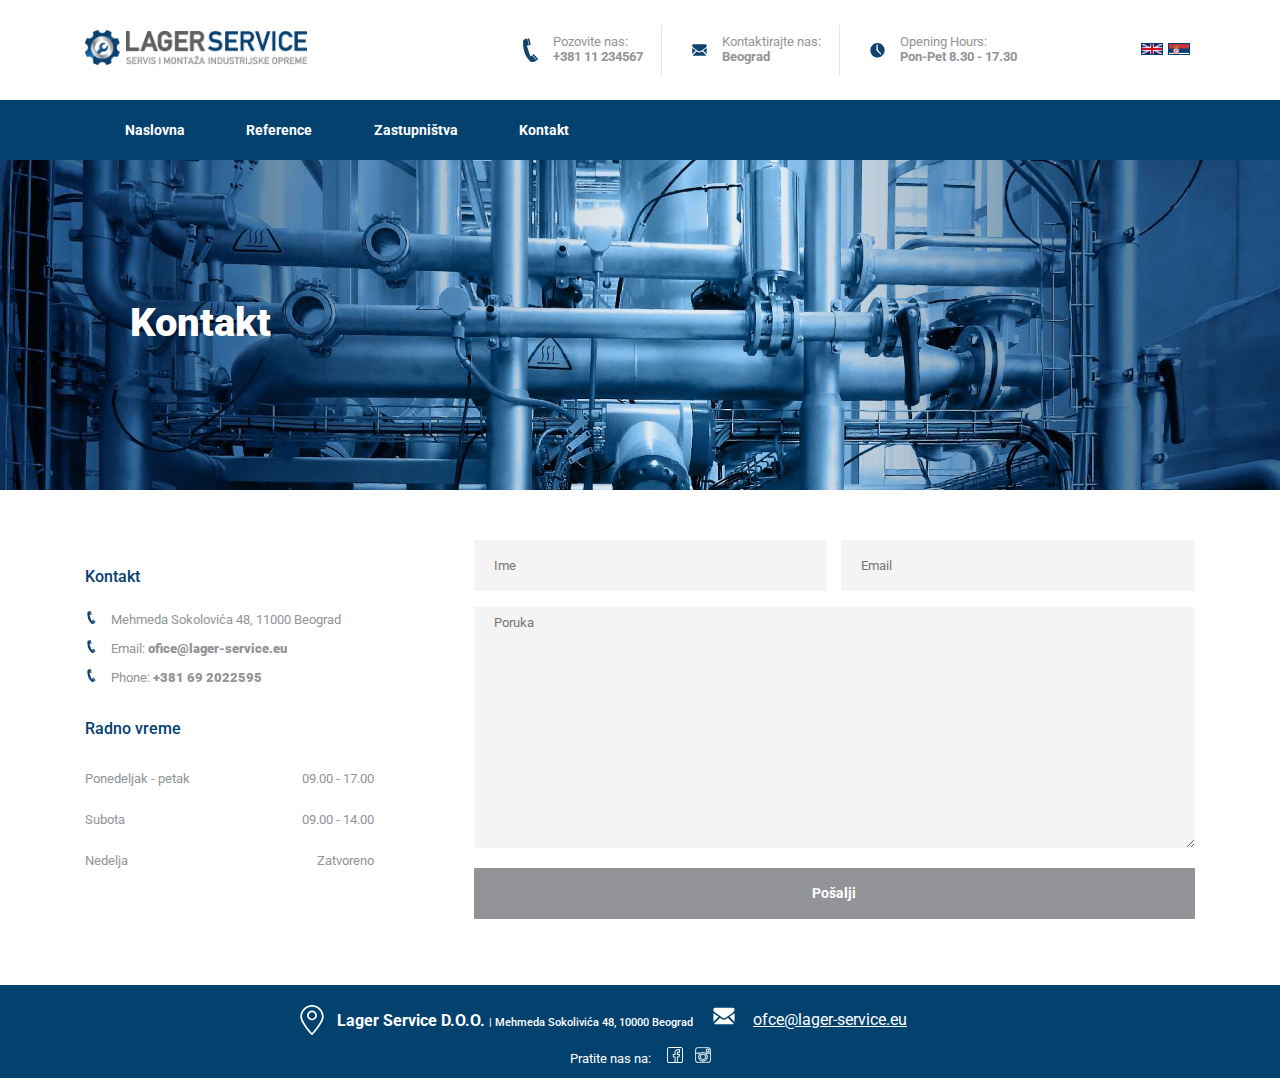
==== kontakt.html @ 37a26e30 "responsive" ====
<!DOCTYPE html>
<html lang="en">

<head>
    <meta charset="UTF-8">
    <meta name="viewport" content="width=device-width, initial-scale=1.0">
    <meta http-equiv="X-UA-Compatible" content="ie=edge">
    <title>Lager service kontakt</title>
    <link href="https://fonts.googleapis.com/css?family=Roboto:400,500,700&display=swap" rel="stylesheet">
    <link rel="stylesheet" href="normalize.css">
    <link rel="stylesheet" href="./css/style.min.css">
</head>


<body>

    <header id="header">

        <div class="container header__top ">

            <div class="logo">
                <a href="/index.html">
                    <img src="/images/Lager service_logo final za web_color.png" alt="lager-service-logo">
                </a>
            </div>
            <div class="header__top__contact">

                <div class="header__top__item header__top__item__empty">
                    <!-- <div class="header__top__item__inner">
                        <img src="images/Leger-service-Telefon.svg" alt="Leger-service-Telefon">
                        <label for="radno">Pozovite nas: </label><br>
                        <span id="radno">+381 11 234567</span>
                    </div> -->
                </div>

                <div class="header__top__item header__top__item__vertical">
                    <div class="header__top__item__inner">
                        <a href="tel:+381692022595">
                            <img src="images/Leger-service-Telefon.svg" alt="Leger-service-Telefon">
                        </a>
                        <label for="radno">Pozovite nas: </label><br>
                        <span id="radno">+381 11 234567</span>
                    </div>
                </div>
                <div class="header__top__item header__top__item__vertical">
                    <div class="header__top__item__inner">
                        <a href="https://mail.google.com/mail/?view=cm&fs=1&to=email@testtest.com">
                            <img src="images/Lager-service-Email.svg" alt="Leger-service-email">
                        </a>
                        <label for="radno">Kontaktirajte nas: </label><br>
                        <span id="radno">Beograd</span>
                    </div>
                </div>
                <div class="header__top__item">
                    <div class="header__top__item__inner">
                        <img src="images/Lager-service-radno-vreme.svg" alt="Leger-service-radno-vreme">
                        <label for="radno">Opening Hours: </label><br>
                        <span id="radno">Pon-Pet 8.30 - 17.30</span>
                    </div>
                </div>
                <div class="header__top__item">
                    <div class="header__top__item__inner__lang">
                        <a href="#">
                            <img class="lang" src="images/united-kingdom-flag.svg" alt="Lager-service-english-flag">
                        </a>
                        <a href="#">
                            <!-- <img src="images/Lager-service-english-flag.svg" alt="Lager-service-serbia-flag"> -->
                            <img class="lang" src="images/Lager-service-serbia-flag.svg"
                                alt="Lager-service-serbia-flag">
                        </a>
                    </div>
                </div>

            </div>

        </div>


        <div id="myHeader" class="header__bottom">
            <nav class="container">
                <ul class="navbar">
                    <li><a href="index.html">
                            <h2>naslovna</h2>
                        </a></li>
                    <li><a href="reference.html">
                            <h2>reference</h2>
                        </a></li>
                    <!-- <li><a href="#">
                            <h2>reference</h2>
                        </a></li> -->
                    <li><a href="zastupnistva.html">
                            <h2>zastupništva</h2>
                        </a></li>
                    <li><a href="kontakt.html">
                            <h2>kontakt</h2>
                        </a></li>

                </ul>

                <div class="small-drop-btn" aria-expanded="false" id="btn" onclick="toggle('navbar', 'btn')">
                    <a href="#header">
                        <span class="line"></span>
                        <span class="line"></span>
                        <span class="line"></span>
                    </a>
                </div>

            </nav>

            <!-- <nav class="search"></nav> -->
        </div>

    </header>

    <!-- nav menu za small screen -->
    <nav id="nav-small" class="navbar2 nav-small" style="">
        <!-- <div class="logo">
                <img src="/images/logo.svg" alt="logo">
            </div> -->


        <ul id="navbar" class="navbar-list-expanded" style="display: none">

            <li>
                <a href="index.html">
                    <h2>naslovna</h2>
                </a>
            </li>
            <li>
                <a href="reference.html">
                    <h2>reference</h2>
                </a>
            </li>
            <li>
                <a href="zastupnistva.html">
                    <h2>zastupništva</h2>
                </a>
            </li>
            </li>
            <li>
                <a href="kontakt.html">
                    <h2>kontakt</h2>
                </a>
            </li>
            <!-- <li>
                <a href="#">
                    <h2>en</h2>
                </a>
            </li>
            <li>
                <a href="#">
                    <h2>sr</h2>
                </a>
            </li> -->

        </ul>
    </nav>
    <!-- ==========================end small nav -->



    <section class="viewport">
        <img src="./images/LagerServis pocetna slika.jpg" alt="Lager-service-pocetna-slika">

        <p class="innerP">Kontakt</p>
    </section>

    <section class="contact__form">
        <div class="contact container">
            <div class="contact__left">
                <div class="contact__about">
                    <div class="heading">
                        <h5>Kontakt</h5>
                    </div>
                    <div class="adress">
                        <div class="contact__span"><img src="./images/Leger-service-Telefon.svg"
                                alt="Lager-service-adress-ico"></div>
                        <p class="contact__p">Mehmeda Sokolovića 48, 11000 Beograd</p>
                    </div>
                    <div class="adress">
                        <div class="contact__span"><img src="./images/Leger-service-Telefon.svg"
                                alt="Lager-service-adress-ico"></div>
                        <p class="contact__p">Email: <a href="ofice@lager-service.eu">ofice@lager-service.eu</a></p>

                    </div>
                    <div class="adress">
                        <div class="contact__span"><img src="./images/Leger-service-Telefon.svg"
                                alt="Lager-service-adress-ico"></div>
                        <p class="contact__p">Phone: <a href="tel:+381692022595">+381 69 2022595</a></p>
                    </div>
                    <!-- </div> -->
                    <div class="contact__working__time">
                        <div class="heading">
                            <h5>Radno vreme</h5>
                        </div>
                        <div class="contact__inner">
                            <div class="left">
                                <p class="contact__p"> Ponedeljak - petak</p>
                            </div>
                            <div class="right">
                                <p class="contact__p">09.00 - 17.00</p>
                            </div>
                        </div>
                        <div class="contact__inner">
                            <div class="left">
                                <p class="contact__p">Subota</p>
                            </div>
                            <div class="right">
                                <p class="contact__p">09.00 - 14.00</p>
                            </div>
                        </div>
                        <div class="contact__inner">
                            <div class="left">
                                <p class="contact__p">Nedelja</p>
                            </div>
                            <div class="right">
                                <p class="contact__p">Zatvoreno</p>
                            </div>
                        </div>
                    </div>
                </div>
            </div>
            <div class="contact__right">
                <form>
                    <div class="half">

                        <input type="text" name="name" placeholder="Ime">



                        <input type="email" name="email" placeholder="Email">

                    </div>


                    <p class="full">
                        <textarea name="message" rows="15" placeholder="Poruka"></textarea>
                    </p>
                    <p class="full">
                        <button>Pošalji</button>
                    </p>
                </form>
            </div>
        </div>
    </section>








    <footer>
        <div class="footer__wraper container">

            <div class="footer__wraper__left">
                <span>
                    <img src="images/placeholder.svg" alt="Lager-service-location-icon">
                </span>
                <h6> <strong class="company__name"> Lager Service D.O.O. </strong> | Mehmeda Sokolivića 48, 10000
                    Beograd
                </h6>
            </div>


            <div class="footer__wraper__right">

                <span>
                    <!-- <img src="images/Lager-service-Email.svg" alt="Lager-service-Email-icon"> -->
                    <svg version="1.1" id="Layer_1" xmlns="http://www.w3.org/2000/svg"
                        xmlns:xlink="http://www.w3.org/1999/xlink" x="0px" y="0px" width="22px" height="22px"
                        viewBox="0 0 22 22" enable-background="new 0 0 22 22" xml:space="preserve">
                        <g>
                            <path fill-rule="evenodd" clip-rule="evenodd" fill="#fff" d="M11.024,2.655c2.829,0,5.655-0.001,8.481,0.001
		c1.573,0,2.458,1.191,2.003,2.712c-0.302,1.008-0.962,1.769-1.798,2.361c-2.271,1.607-4.579,3.165-6.838,4.79
		c-1.249,0.898-2.405,0.978-3.686,0.051c-2.334-1.688-4.742-3.274-7.064-4.979C1.13,6.861,0.294,5.931,0.379,4.534
		c0.074-1.211,0.768-1.876,1.986-1.879c2.887-0.006,5.773-0.002,8.658-0.002C11.024,2.654,11.024,2.655,11.024,2.655z" />
                            <path fill-rule="evenodd" clip-rule="evenodd" fill="#fff" d="M0.933,19c2.114-2.119,4.106-4.116,6.187-6.201
		c2.531,2.533,5.158,2.602,7.694,0.023c2.069,2.094,4.062,4.11,6.128,6.2c-0.407,0.106-0.831,0.311-1.257,0.313
		c-5.809,0.02-11.62,0.017-17.43-0.006C1.846,19.327,1.438,19.131,0.933,19z" />
                            <path fill-rule="evenodd" clip-rule="evenodd" fill="#fff" d="M16.392,11.814c1.684-1.178,3.438-2.406,5.192-3.634
		c0,2.925,0,5.907,0,8.863C19.86,15.309,18.132,13.567,16.392,11.814z" />
                            <path fill-rule="evenodd" clip-rule="evenodd" fill="#fff" d="M0.392,17.096c0-2.978,0-5.937,0-8.908
		c1.768,1.231,3.518,2.45,5.251,3.658C3.892,13.597,2.164,15.324,0.392,17.096z" />
                        </g>
                    </svg>

                </span>

                <a href="https://mail.google.com/mail/?view=cm&fs=1&to=ofce@lager-service.eu">ofce@lager-service.eu</a>

            </div>


        </div>
        <div class="footer__wraper container social">
            <div class="footer__social">
                <p><small> Pratite nas na: &nbsp; &nbsp;</small><span>
                        <a href="#">
                            <svg height="512pt" viewBox="0 0 512 512" width="512pt" xmlns="http://www.w3.org/2000/svg">
                                <path
                                    d="m437 0h-362c-41.355469 0-75 33.644531-75 75v362c0 41.355469 33.644531 75 75 75h362c41.355469 0 75-33.644531 75-75v-362c0-41.355469-33.644531-75-75-75zm-54.296875 255-9 45h-57.703125v182h-45v-182h-55v-45h55v-90c0-33.085938 26.914062-60 60-60h55v45h-70v105zm99.296875 182c0 24.8125-20.1875 45-45 45h-91v-152h52.296875l21-105h-73.296875v-45h70v-105h-85c-49.625 0-90 40.375-90 90v60h-55v105h55v152h-166c-24.8125 0-45-20.1875-45-45v-362c0-24.8125 20.1875-45 45-45h362c24.8125 0 45 20.1875 45 45zm0 0" />
                            </svg>
                        </a>
                    </span> &nbsp;<span>
                        <a href="#">
                            <?xml version="1.0" encoding="iso-8859-1"?>
                            <!-- Generator: Adobe Illustrator 19.0.0, SVG Export Plug-In . SVG Version: 6.00 Build 0)  -->
                            <svg version="1.1" id="Capa_1" xmlns="http://www.w3.org/2000/svg"
                                xmlns:xlink="http://www.w3.org/1999/xlink" x="0px" y="0px" viewBox="0 0 48 48"
                                style="enable-background:new 0 0 48 48;" xml:space="preserve">
                                <g>
                                    <g>
                                        <path d="M40.4,5.5H35.6c-1.434,0-2.6,1.166-2.6,2.6V12.9c0,1.434,1.166,2.6,2.6,2.6H40.4c1.434,0,2.6-1.166,2.6-2.6V8.1
                                                C43,6.666,41.834,5.5,40.4,5.5z M41,12.9c0,0.331-0.269,0.6-0.6,0.6H35.6c-0.331,0-0.6-0.269-0.6-0.6V8.1
                                                c0-0.331,0.269-0.6,0.6-0.6H40.4c0.331,0,0.6,0.269,0.6,0.6V12.9z" />
                                        <path d="M37.8,0.5H10.2C4.576,0.5,0,5.089,0,10.731V17.5v2v17.77C0,42.911,4.576,47.5,10.2,47.5h27.6
                                                c5.624,0,10.2-4.589,10.2-10.23V19.5v-2v-6.769C48,5.089,43.424,0.5,37.8,0.5z M46,37.27c0,4.538-3.679,8.23-8.2,8.23H10.2
                                                c-4.522,0-8.2-3.692-8.2-8.23V19.5h12.221C11.62,22.043,10,25.584,10,29.5c0,7.72,6.28,14,14,14s14-6.28,14-14
                                                c0-3.916-1.62-7.457-4.221-10H46V37.27z M36,29.5c0,6.617-5.383,12-12,12s-12-5.383-12-12s5.383-12,12-12S36,22.883,36,29.5z
                                                 M31.174,17.5c-2.101-1.261-4.55-2-7.174-2s-5.073,0.739-7.174,2H2v-6.769C2,6.192,5.679,2.5,10.2,2.5h27.6
                                                c4.521,0,8.2,3.692,8.2,8.231V17.5H31.174z" />
                                        <path d="M15,29.5c0,4.962,4.037,9,9,9s9-4.038,9-9s-4.037-9-9-9S15,24.538,15,29.5z M31,29.5c0,3.86-3.141,7-7,7s-7-3.14-7-7
                                                s3.141-7,7-7S31,25.64,31,29.5z" />
                                    </g>
                                </g>
                                <g>
                                </g>
                                <g>
                                </g>
                                <g>
                                </g>
                                <g>
                                </g>
                                <g>
                                </g>
                                <g>
                                </g>
                                <g>
                                </g>
                                <g>
                                </g>
                                <g>
                                </g>
                                <g>
                                </g>
                                <g>
                                </g>
                                <g>
                                </g>
                                <g>
                                </g>
                                <g>
                                </g>
                                <g>
                                </g>
                            </svg>

                        </a>
                    </span></p>
            </div>

        </div>


    </footer>

    <!-- <script src="js/main.js"></script> -->

    <script>
        window.onscroll = function () {
            stickyHeaderRefense()
        };
    </script>
    <script src="js/index.js"></script>
</body>

</html>
---- css/style.min.css ----
.viewport{width:100%;height:540px}.viewport img{width:100%;height:100%;-o-object-fit:cover;object-fit:cover;-o-object-position:center;object-position:center}.onama{display:-webkit-box;display:-ms-flexbox;display:flex;-webkit-box-orient:horizontal;-webkit-box-direction:normal;-ms-flex-direction:row;flex-direction:row;-ms-flex-pack:distribute;justify-content:space-around;-webkit-box-align:center;-ms-flex-align:center;align-items:center;margin-bottom:60px}.onama h4{text-align:right}.projects .project__1 p,.projects .project__2 p,.projects .project__3 p{font-size:14px;line-height:1.5}.about__text p{text-align:justify;line-height:1.5}.horizontal__line{display:inline-block;width:80%;height:3px;background-color:#03416e;display:-webkit-box;display:-ms-flexbox;display:flex;-ms-flex-item-align:end;align-self:flex-end}.carousel{position:relative;height:100%;width:100%;margin:auto;overflow:hidden}.carousel__slide{position:relative}.carousel-div{position:absolute;left:50%;top:110px;height:80px;width:800px;padding:20px 20px;opacity:0;-webkit-animation:innerImg 1s forwards;animation:innerImg 1s forwards;-webkit-animation-delay:.8s;animation-delay:.8s;text-align:center;background-color:transparent;font-weight:900}.carousel-div h1{font-size:2.5rem;padding:0;margin:0;margin-bottom:15px;color:#fff;visibility:visible;text-align:center;line-height:72px;letter-spacing:0px;font-weight:500;font-size:65px}.carousel-div p{margin:0;color:#fff;text-align:center;font-weight:700;font-size:17px}.inner__link__left:hover{background-color:#fff;color:#03416e}.inner__link__left:hover a{background-color:#fff;color:#03416e}.inner__link__right:hover{background-color:#03416e;color:#fff}.inner__link__right:hover a{background-color:#03416e;color:#fff}.inner__link__left{left:50%;-webkit-animation:innerLinkLeft 1s forwards;animation:innerLinkLeft 1s forwards;background-color:#03416e;font-family:Roboto;line-height:51px;letter-spacing:0px;font-weight:700;font-size:14px;border-color:rgba(255,255,255,0);border-style:none;margin:0px;padding:0px 39px;color:#03416e;text-decoration:none;white-space:nowrap;width:auto;height:auto;min-height:0px;min-width:0px;max-height:none;max-width:none;opacity:1;border-width:0px;position:absolute;bottom:15%;display:block;visibility:visible;overflow:visible}.inner__link__left a{text-decoration:none;color:#fff;font-size:14px}.inner__link__right{right:50%;-webkit-animation:innerLinkRight 1s forwards;animation:innerLinkRight 1s forwards;background-color:#fff;font-family:Roboto;line-height:51px;letter-spacing:0px;font-weight:700;font-size:14px;border-color:rgba(255,255,255,0);border-style:none;margin:0px;padding:0px 39px;color:#03416e;text-decoration:none;white-space:nowrap;width:auto;height:auto;min-height:0px;min-width:0px;max-height:none;max-width:none;opacity:1;border-width:0px;position:absolute;bottom:15%;display:block;visibility:visible;overflow:visible}.inner__link__right a{text-decoration:none;color:#03416e;font-size:14px}@-webkit-keyframes innerLinkLeft{0%{-webkit-transform:translateX(-350px) scale(1);transform:translateX(-350px) scale(1)}50%{-webkit-transform:translateX(50px) scale(1);transform:translateX(50px) scale(1)}100%{-webkit-transform:translateX(-150px) scale(1);transform:translateX(-150px) scale(1)}}@keyframes innerLinkLeft{0%{-webkit-transform:translateX(-350px) scale(1);transform:translateX(-350px) scale(1)}50%{-webkit-transform:translateX(50px) scale(1);transform:translateX(50px) scale(1)}100%{-webkit-transform:translateX(-150px) scale(1);transform:translateX(-150px) scale(1)}}@-webkit-keyframes innerLinkRight{0%{-webkit-transform:translateX(350px) scale(1);transform:translateX(350px) scale(1)}50%{-webkit-transform:translateX(-50px) scale(1);transform:translateX(-50px) scale(1)}100%{-webkit-transform:translateX(150px) scale(1);transform:translateX(150px) scale(1)}}@keyframes innerLinkRight{0%{-webkit-transform:translateX(350px) scale(1);transform:translateX(350px) scale(1)}50%{-webkit-transform:translateX(-50px) scale(1);transform:translateX(-50px) scale(1)}100%{-webkit-transform:translateX(150px) scale(1);transform:translateX(150px) scale(1)}}@-webkit-keyframes innerImg{0%{-webkit-transform:translateY(-350px) translateX(-50%) scale(0.9);transform:translateY(-350px) translateX(-50%) scale(0.9)}50%{-webkit-transform:translateY(50px) translateX(-50%) scale(1.1);transform:translateY(50px) translateX(-50%) scale(1.1)}100%{opacity:1;-webkit-transform:translateY(0) translateX(-50%) scale(1);transform:translateY(0) translateX(-50%) scale(1)}}@keyframes innerImg{0%{-webkit-transform:translateY(-350px) translateX(-50%) scale(0.9);transform:translateY(-350px) translateX(-50%) scale(0.9)}50%{-webkit-transform:translateY(50px) translateX(-50%) scale(1.1);transform:translateY(50px) translateX(-50%) scale(1.1)}100%{opacity:1;-webkit-transform:translateY(0) translateX(-50%) scale(1);transform:translateY(0) translateX(-50%) scale(1)}}.carousel__image{width:100%;height:100%;-o-object-fit:cover;object-fit:cover;-o-object-position:center center;object-position:center center}.carousel__track-container{height:100%;position:relative;display:-webkit-box;display:-ms-flexbox;display:flex;-webkit-box-orient:vertical;-webkit-box-direction:normal;-ms-flex-direction:column;flex-direction:column;-webkit-box-pack:end;-ms-flex-pack:end;justify-content:flex-end}.carousel__track{padding:0;margin:0;list-style:none;position:relative;height:100%;-webkit-transition:-webkit-transform 450ms ease-in;transition:-webkit-transform 450ms ease-in;transition:transform 450ms ease-in;transition:transform 450ms ease-in, -webkit-transform 450ms ease-in}.carousel__track li{position:absolute;top:0;bottom:0;width:100%}.carousel__button{position:absolute;top:50%;-webkit-transform:translateY(-50%);transform:translateY(-50%);background:transparent;border:0;cursor:pointer;outline:none}.carousel__button--left{left:10%;z-index:1;-webkit-animation:innerImg 1s forwards;animation:innerImg 1s forwards}.carousel__button--right{right:10%;-webkit-animation:innerImg 1s forwards;animation:innerImg 1s forwards}.carousel__button img{width:60px}.carousel .carousel__nav{background-color:transparent;padding:5px 0;position:absolute;-ms-flex-item-align:center;-ms-grid-row-align:center;align-self:center;border-radius:50%}.carousel div button{height:4px;width:4px;border-radius:50%;background:0 0;border:4px solid #fff;-webkit-box-sizing:content-box;box-sizing:content-box;margin:0 12px;padding:0px;z-index:1;cursor:pointer;outline:none}.carousel div button.current-slide{background:#fff;border-color:black}.is-hiden{display:none}.slider{width:100%;height:540px}.slider .slider__wraper{width:100%;height:100%;display:-webkit-box;display:-ms-flexbox;display:flex;-webkit-box-orient:horizontal;-webkit-box-direction:normal;-ms-flex-direction:row;flex-direction:row;position:relative;overflow:hidden}.slider .slider__wraper .slider__right{width:100%;height:100%}.about{-webkit-box-sizing:border-box;box-sizing:border-box;margin:auto;display:-webkit-box;display:-ms-flexbox;display:flex;-webkit-box-orient:vertical;-webkit-box-direction:normal;-ms-flex-direction:column;flex-direction:column}.about h3{margin:60px 60px;font-size:48px;font-weight:bolder}.about h4{margin:60px 0px 10px 0px;font-size:24px}.about .about__text{text-align:center}.about .projects{display:-ms-grid;display:grid;-ms-grid-rows:auto;grid-template-rows:auto;-ms-grid-columns:1fr 1fr 1fr;grid-template-columns:1fr 1fr 1fr;grid-template-areas:'projects__header projects__header projects__header' 'project__1 project__2 project__3';gap:20px;-webkit-box-sizing:border-box;box-sizing:border-box}.about .projects .color{color:#03416e;font-weight:400;font-size:15px}.about .projects p{display:inline-block;margin-right:30px}.about .projects .projects__header{-ms-grid-row:1;-ms-grid-column:1;-ms-grid-column-span:3;grid-area:projects__header;text-align:center}.about .projects .projects__header p{margin:0px 0px 60px 0px}.about .projects .img{overflow:hidden;width:100%;height:100%}.about .projects .img__efect{width:100%;height:100%;-o-object-position:center;object-position:center;-o-object-fit:cover;object-fit:cover}.about .projects img{-webkit-transition:all 1s ease-in-out;transition:all 1s ease-in-out}.about .projects img:hover{-webkit-transform:scale(1.2);transform:scale(1.2)}.about .projects .project__1{-ms-grid-row:2;-ms-grid-column:1;grid-area:project__1;width:100%}.about .projects .project__1 h4{margin:10px 0px 10px 0px}.about .projects .project__2{-ms-grid-row:2;-ms-grid-column:2;grid-area:project__2;width:100%}.about .projects .project__2 h4{margin:10px 0px 10px 0px}.about .projects .project__3{-ms-grid-row:2;-ms-grid-column:3;grid-area:project__3;width:100%}.about .projects .project__3 h4{margin:10px 0px 10px 0px}.about .btn__arrow{text-decoration:none;color:#929497;font-size:17px;font-weight:700}.about .btn__arrow:hover{color:#03416e}.about .btn__arrow:after{content:'';background-image:url(/images/right-arrow-link.svg);height:10px;width:15px;background-position:center;background-size:cover;margin-left:7px;font-size:13px;opacity:0;display:inline-block;-webkit-transform:translateX(-15px);-khtml-transform:translateX(-15px);transform:translateX(-15px);-webkit-transition:all .3s linear 0ms;transition:all .3s linear 0ms}.about .btn__arrow:hover:after{opacity:1;-webkit-transform:translateX(0px);-khtml-transform:translateX(0px);transform:translateX(0px)}.usluge{padding-top:60px;margin-bottom:60px}.usluge .svg__container{width:120px;height:120px;margin:auto}.usluge .mySvg{width:100%;height:100%;fill:#03416e;fill-opacity:1;-webkit-transition:all .3s ease-in-out;transition:all .3s ease-in-out}.usluge .jobOffer{display:-webkit-box;display:-ms-flexbox;display:flex;-webkit-box-orient:horizontal;-webkit-box-direction:normal;-ms-flex-direction:row;flex-direction:row;-ms-flex-pack:distribute;justify-content:space-around;-webkit-box-align:center;-ms-flex-align:center;align-items:center;margin:auto}.usluge .jobOffer a{text-decoration:none}.usluge .jobOffer a:hover .mySvg{fill:#929497;-webkit-transform:scale(1.07);transform:scale(1.07)}.usluge .jobOffer img{width:100%;height:100%;-webkit-transition:all 1s ease-in-out;transition:all 1s ease-in-out}.usluge .jobOffer a:hover img{-webkit-transform:scale(1.1);transform:scale(1.1)}.usluge .jobOffer h5{margin-bottom:0px;font-size:20px;font-weight:900;text-align:center}.usluge .jobOffer p{margin-top:0px;color:#03416e;font-size:16px;font-weight:600;text-align:center}.viewport{width:100%;height:330px;position:relative}.viewport img{width:100%;height:100%;-o-object-fit:cover;object-fit:cover;-o-object-position:center;object-position:center}.viewport p{position:absolute;left:50%;top:100px;-webkit-transform:translateX(-510px);transform:translateX(-510px);font-size:40px;font-weight:900;color:#fff}.main{width:100%;height:auto;display:-webkit-box;display:-ms-flexbox;display:flex;-webkit-box-orient:vertical;-webkit-box-direction:normal;-ms-flex-direction:column;flex-direction:column;-webkit-box-pack:justify;-ms-flex-pack:justify;justify-content:space-between;-webkit-box-align:center;-ms-flex-align:center;align-items:center;-webkit-box-sizing:border-box;box-sizing:border-box;margin-bottom:30px}.main .flex__container{height:auto;display:-webkit-box;display:-ms-flexbox;display:flex;-webkit-box-orient:vertical;-webkit-box-direction:normal;-ms-flex-direction:column;flex-direction:column;-webkit-box-pack:justify;-ms-flex-pack:justify;justify-content:space-between;-webkit-box-align:center;-ms-flex-align:center;align-items:center}.main .flex__container .date{color:#03416e;font-size:20px;text-align:center;margin:30px 0px 0px 0px;font-weight:bolder}.main .flex__container .company__name{color:#03416e;font-size:40px;text-align:center;margin:10px 0px 0px 0px;font-weight:bolder}.main .flex__container .text{text-align:justify}.main .container__flex__grid{height:auto;width:auto;margin-top:30px;display:-ms-grid;display:grid;-ms-grid-rows:auto;grid-template-rows:auto;-ms-grid-columns:1fr 1fr 1fr;grid-template-columns:1fr 1fr 1fr;grid-template-areas:'img1 img2 img3';gap:30px;-webkit-box-sizing:border-box;box-sizing:border-box}.main .container__flex__grid .img{margin-bottom:30px}.main .container__flex__grid .img img{width:100%;height:100%;-o-object-fit:cover;object-fit:cover;-o-object-position:center;object-position:center}.main .container__flex__grid .img1{-ms-grid-row:1;-ms-grid-column:1;grid-area:img1}.main .container__flex__grid .img2{-ms-grid-row:1;-ms-grid-column:2;grid-area:img2}.main .container__flex__grid .img3{-ms-grid-row:1;-ms-grid-column:3;grid-area:img3}.main{width:100%;height:auto;display:-webkit-box;display:-ms-flexbox;display:flex;-webkit-box-orient:vertical;-webkit-box-direction:normal;-ms-flex-direction:column;flex-direction:column;-webkit-box-pack:justify;-ms-flex-pack:justify;justify-content:space-between;-webkit-box-align:center;-ms-flex-align:center;align-items:center;-webkit-box-sizing:border-box;box-sizing:border-box;margin-bottom:30px;margin-top:60px}.main .flex__container{height:auto;display:-webkit-box;display:-ms-flexbox;display:flex;-webkit-box-orient:vertical;-webkit-box-direction:normal;-ms-flex-direction:column;flex-direction:column;-webkit-box-pack:justify;-ms-flex-pack:justify;justify-content:space-between;-webkit-box-align:center;-ms-flex-align:center;align-items:center}.main .flex__container .company__logo{width:210px;background-color:blue;height:70px;margin-bottom:5px;font-size:30px;color:#fff;text-align:center}.main .flex__container a{text-decoration:none;color:#929497;font-size:18px;outline:none;margin-bottom:30px}.main .flex__container .text{text-align:justify;margin-bottom:30px}.main .btn__arrow{text-decoration:none;color:#929497;font-size:17px;font-weight:700}.main .btn__arrow:hover{color:#03416e}.main .btn__arrow:after{content:'';background-image:url(/images/right-arrow-link.svg);height:10px;width:15px;background-position:center;background-size:cover;margin-left:7px;font-size:13px;opacity:0;display:inline-block;-webkit-transform:translateX(-15px);-khtml-transform:translateX(-15px);transform:translateX(-15px);-webkit-transition:all .3s linear 0ms;transition:all .3s linear 0ms}.main .btn__arrow:hover:after{opacity:1;-webkit-transform:translateX(0px);-khtml-transform:translateX(0px);transform:translateX(0px)}.contact__form{padding:50px 0}.contact__form .contact{margin:auto;display:-webkit-box;display:-ms-flexbox;display:flex;-webkit-box-orient:horizontal;-webkit-box-direction:normal;-ms-flex-direction:row;flex-direction:row}.contact__form .contact .contact__left{width:35%}.contact__form .contact .contact__left .contact__about .heading h5{margin-bottom:20px;font-size:16px}.contact__form .contact .contact__left .contact__about .adress{display:-webkit-box;display:-ms-flexbox;display:flex;-webkit-box-orient:horizontal;-webkit-box-direction:normal;-ms-flex-direction:row;flex-direction:row;-webkit-box-align:baseline;-ms-flex-align:baseline;align-items:baseline;-webkit-box-pack:start;-ms-flex-pack:start;justify-content:flex-start}.contact__form .contact .contact__left .contact__about .adress .contact__span{width:13px;height:13px;margin-right:13px}.contact__form .contact .contact__left .contact__about .adress .contact__span img{width:100%;height:100%}.contact__form .contact .contact__left .contact__about .adress .contact__p{font-size:13px;margin:7px 0px}.contact__form .contact .contact__left .contact__about .adress .contact__p a{font-size:13px;font-weight:900;text-decoration:none;color:#929497}.contact__form .contact .contact__left .contact__about .adress .contact__p a:hover{color:#03416e}.contact__form .contact .contact__left .contact__working__time{display:-webkit-box;display:-ms-flexbox;display:flex;-webkit-box-orient:vertical;-webkit-box-direction:normal;-ms-flex-direction:column;flex-direction:column}.contact__form .contact .contact__left .contact__working__time .contact__inner{display:-webkit-box;display:-ms-flexbox;display:flex;-webkit-box-orient:horizontal;-webkit-box-direction:normal;-ms-flex-direction:row;flex-direction:row;-webkit-box-align:center;-ms-flex-align:center;align-items:center;-webkit-box-pack:justify;-ms-flex-pack:justify;justify-content:space-between;padding-right:100px}.contact__form .contact .contact__left .contact__working__time .contact__inner .left p{font-size:13px}.contact__form .contact .contact__left .contact__working__time .contact__inner .right p{font-size:13px}.contact__form .contact .contact__right{width:65%}.contact__form .contact .contact__right .half{width:100%;display:-webkit-box;display:-ms-flexbox;display:flex;-webkit-box-orient:horizontal;-webkit-box-direction:normal;-ms-flex-direction:row;flex-direction:row;-webkit-box-align:center;-ms-flex-align:center;align-items:center;-webkit-box-pack:justify;-ms-flex-pack:justify;justify-content:space-between}.contact__form .contact .contact__right .half input{background-color:#f4f4f4;border-radius:0;border:none;color:#9b9b9b;padding:8px 20px;-webkit-box-sizing:border-box;box-sizing:border-box;line-height:normal;height:51px;font-size:13px;-webkit-transition:all .3s linear 0ms;transition:all .3s linear 0ms;-webkit-box-shadow:none;-ms-box-shadow:none;-o-box-shadow:none;box-shadow:none;width:49%;outline:none}.contact__form .contact .contact__right .full textarea{background-color:#f4f4f4;-webkit-box-sizing:border-box;box-sizing:border-box;border:none;color:#9b9b9b;line-height:normal;padding:8px 20px;font-size:13px;-webkit-transition:all .3s linear 0ms;transition:all .3s linear 0ms;-webkit-box-shadow:none;-ms-box-shadow:none;-o-box-shadow:none;box-shadow:none;width:100%;outline:none}.contact__form .contact .contact__right button{width:100%;background-color:#929497;font-size:14px;border:2px solid #929497;color:#fff;text-transform:capitalize;padding:0 30px;line-height:47px;-webkit-transition:all .3s linear 0ms;transition:all .3s linear 0ms;border-radius:1px;position:relative;display:inline-block;text-align:center;cursor:pointer;position:relative;font-weight:700}.contact__form .contact .contact__right button:hover{background-color:#03416e;border-color:#03416e}@media (max-width: 1110px){.container{width:100%}.contact__form{padding-right:30px;padding-left:30px}}@media (max-width: 989px){.contact__form .contact .contact__right{width:65%}.contact__form .contact .contact__right .half{width:100%;display:-webkit-box;display:-ms-flexbox;display:flex;-webkit-box-orient:vertical;-webkit-box-direction:normal;-ms-flex-direction:column;flex-direction:column;-webkit-box-align:center;-ms-flex-align:center;align-items:center;-webkit-box-pack:justify;-ms-flex-pack:justify;justify-content:space-between}.contact__form .contact .contact__right .half input{width:100%;margin-bottom:20px}}@media (max-width: 700px){.contact__form{padding-right:10px;padding-left:10px}.contact__form .contact{-webkit-box-orient:vertical;-webkit-box-direction:normal;-ms-flex-direction:column;flex-direction:column}.contact__form .contact .contact__left{width:100%}.contact__form .contact .contact__left .contact__about .heading h5{text-align:center}.contact__form .contact .contact__left .contact__about :nth-child(2){display:none}.contact__form .contact .contact__left .contact__about :nth-child(3){display:none}.contact__form .contact .contact__left .contact__about :nth-child(4){display:none}.contact__form .contact .contact__left .contact__about .contact__working__time{display:none}.contact__form .contact .contact__right{margin:auto;width:100%}}footer{width:100%;height:70px;margin:auto;background:#03416e}footer .footer__wraper{margin:auto;width:100%;height:100%;display:-webkit-box;display:-ms-flexbox;display:flex;-webkit-box-orient:horizontal;-webkit-box-direction:normal;-ms-flex-direction:row;flex-direction:row;-ms-flex-pack:distribute;justify-content:space-around;-webkit-box-align:center;-ms-flex-align:center;align-items:center}footer .footer__wraper .footer__wraper__left{height:100%;width:55%;display:-webkit-box;display:-ms-flexbox;display:flex;-webkit-box-orient:horizontal;-webkit-box-direction:normal;-ms-flex-direction:row;flex-direction:row;-webkit-box-pack:end;-ms-flex-pack:end;justify-content:flex-end;-webkit-box-align:center;-ms-flex-align:center;align-items:center;padding-right:10px}footer .footer__wraper .footer__wraper__left .company__name{font-size:16px}footer .footer__wraper .footer__wraper__left span{width:30px;height:30px;margin-right:10px}footer .footer__wraper .footer__wraper__left span img{width:100%;height:100%;-webkit-filter:invert(1);filter:invert(1)}footer .footer__wraper .footer__wraper__left h6{color:#fff}footer .footer__wraper .footer__wraper__right{height:100%;width:45%;display:-webkit-box;display:-ms-flexbox;display:flex;-webkit-box-orient:horizontal;-webkit-box-direction:normal;-ms-flex-direction:row;flex-direction:row;-webkit-box-pack:start;-ms-flex-pack:start;justify-content:flex-start;-webkit-box-align:center;-ms-flex-align:center;align-items:center;padding-left:10px}footer .footer__wraper .footer__wraper__right span{width:30px;height:30px;margin-right:10px}footer .footer__wraper .footer__wraper__right span img{width:100%;height:100%;-webkit-filter:invert(1);filter:invert(1)}footer .footer__wraper .footer__wraper__right a{color:#fff}footer .social{height:20px;width:100%;display:-webkit-box;display:-ms-flexbox;display:flex;-webkit-box-orient:horizontal;-webkit-box-direction:normal;-ms-flex-direction:row;flex-direction:row;-webkit-box-align:center;-ms-flex-align:center;align-items:center;-webkit-box-pack:center;-ms-flex-pack:center;justify-content:center}footer .footer__social{background:#03416e;width:100%;height:25px;display:-webkit-box;display:-ms-flexbox;display:flex;-webkit-box-align:center;-ms-flex-align:center;align-items:center;-webkit-box-pack:center;-ms-flex-pack:center;justify-content:center}footer .footer__social p{color:#fff;margin-top:0px;vertical-align:middle}footer .footer__social p span{width:16px;height:16px}footer .footer__social p span a{text-decoration:none}footer .footer__social p span a svg{width:16px;height:16px;fill:#fff;stroke:#fff}body{font-family:'Roboto', sans-serif;color:#929497}h2,h3,h4,h5,h6{color:#03416e;clear:both;line-height:1.2;font-weight:500}.container{width:1110px}.sticky{position:fixed;top:0;background-color:#181818}header{width:100%;display:-webkit-box;display:-ms-flexbox;display:flex;-webkit-box-orient:vertical;-webkit-box-direction:normal;-ms-flex-direction:column;flex-direction:column;-webkit-box-pack:center;-ms-flex-pack:center;justify-content:center;-webkit-box-align:center;-ms-flex-align:center;align-items:center;margin:auto}header .header__top{height:100px;display:-webkit-box;display:-ms-flexbox;display:flex;-webkit-box-orient:horizontal;-webkit-box-direction:normal;-ms-flex-direction:row;flex-direction:row;-webkit-box-pack:center;-ms-flex-pack:center;justify-content:center;-webkit-box-align:center;-ms-flex-align:center;align-items:center;background-color:#fff}header .header__top .logo{height:auto;width:20%;display:-webkit-box;display:-ms-flexbox;display:flex;-webkit-box-pack:start;-ms-flex-pack:start;justify-content:flex-start;-webkit-box-align:center;-ms-flex-align:center;align-items:center}header .header__top .logo img{height:100%;width:100%;-webkit-transition:all .2s ease-out;transition:all .2s ease-out}header .header__top .logo:hover img{-webkit-transform:scale(1.05);transform:scale(1.05)}header .header__top .header__top__contact{width:80%;height:100%;display:-webkit-box;display:-ms-flexbox;display:flex;-webkit-box-orient:horizontal;-webkit-box-direction:normal;-ms-flex-direction:row;flex-direction:row;-webkit-box-pack:end;-ms-flex-pack:end;justify-content:flex-end;-webkit-box-align:center;-ms-flex-align:center;align-items:center}header .header__top .header__top__contact .header__top__item{width:25%;display:-webkit-box;display:-ms-flexbox;display:flex;-webkit-box-orient:horizontal;-webkit-box-direction:normal;-ms-flex-direction:row;flex-direction:row;-webkit-box-pack:end;-ms-flex-pack:end;justify-content:flex-end;-webkit-box-align:center;-ms-flex-align:center;align-items:center}header .header__top .header__top__contact .header__top__item .header__top__item__inner{position:relative;font-size:13px;cursor:pointer}header .header__top .header__top__contact .header__top__item .header__top__item__inner img{position:absolute;left:0;top:50%;-webkit-transform:translateY(-50%);transform:translateY(-50%);width:15px}header .header__top .header__top__contact .header__top__item .header__top__item__inner label{margin-left:30px}header .header__top .header__top__contact .header__top__item .header__top__item__inner span{margin-left:30px;font-weight:bold}header .header__top .header__top__contact .header__top__item .header__top__item__inner:hover span{color:#03416e}header .header__top .header__top__contact .header__top__item .header__top__item__inner__lang{display:-webkit-box;display:-ms-flexbox;display:flex;-webkit-box-orient:horizontal;-webkit-box-direction:normal;-ms-flex-direction:row;flex-direction:row;-webkit-box-pack:justify;-ms-flex-pack:justify;justify-content:space-between;-webkit-box-align:center;-ms-flex-align:center;align-items:center}header .header__top .header__top__contact .header__top__item .header__top__item__inner__lang img{width:20px;margin-right:5px;border:1px solid #03416e}header .header__top .header__top__contact .header__top__item .lang{-webkit-transition:all .2s ease;transition:all .2s ease}header .header__top .header__top__contact .header__top__item .lang:hover{-webkit-transform:scale(1.2);transform:scale(1.2)}header .header__top .header__top__contact .header__top__item__vertical:after{content:"";width:3px;height:50px;border-right:1px solid #9294973d;margin-left:15px}header .header__bottom{width:100%;background-color:#03416e;margin:auto;z-index:1}header .header__bottom nav{height:60px;margin:auto;display:-webkit-box;display:-ms-flexbox;display:flex;-webkit-box-orient:horizontal;-webkit-box-direction:normal;-ms-flex-direction:row;flex-direction:row;-webkit-box-align:center;-ms-flex-align:center;align-items:center}header .header__bottom nav .small-drop-btn{margin-right:15px;cursor:pointer;position:absolute;right:0px}header .header__bottom nav ul{width:40%;list-style:none;color:#fff;font-size:14px;font-weight:700;display:-webkit-box;display:-ms-flexbox;display:flex;-webkit-box-orient:horizontal;-webkit-box-direction:normal;-ms-flex-direction:row;flex-direction:row;-webkit-box-align:center;-ms-flex-align:center;align-items:center;-webkit-box-pack:justify;-ms-flex-pack:justify;justify-content:space-between}header .header__bottom nav ul li{display:inline-block;position:relative}header .header__bottom nav ul li a{text-decoration:none}header .header__bottom nav ul li a h2{color:#fff;font-size:14px;font-weight:700;text-transform:capitalize;position:relative}header .header__bottom nav ul li a h2::after{content:"";position:absolute;left:0;right:0;bottom:-22px;margin:auto;background-color:#fff;opacity:1;height:3px;margin-top:12px;width:0;-webkit-transition:all .3s linear 0ms;transition:all .3s linear 0ms}header .header__bottom nav ul li a h2:hover::after{width:100%}#nav-small{display:block;list-style-type:none;width:100%;height:0px;margin-top:0;position:relative;display:-webkit-box;display:-ms-flexbox;display:flex;-webkit-box-orient:horizontal;-webkit-box-direction:normal;-ms-flex-direction:row;flex-direction:row;-webkit-box-pack:justify;-ms-flex-pack:justify;justify-content:space-between;-webkit-box-align:center;-ms-flex-align:center;align-items:center;text-transform:capitalize;font-size:28px;font-family:'brandon_light'}#nav-small .dropbtn{position:relative;border:none;cursor:pointer;padding:5px 65px;font-size:18px;font-family:'Montserrat-Bold';border:1px solid #a8a8a7;border-radius:6px;margin:0;outline:none}#nav-small .dropbtn span{width:8px;height:8px;position:absolute;right:0;top:50%;-webkit-transform:translateY(-8px);transform:translateY(-8px);margin-right:15px}#nav-small .dropbtn span img{width:100%;height:100%}#nav-small .dropdown{position:relative;display:inline-block}#nav-small .dropdown-content{display:none;position:absolute;width:100%;height:auto;left:0;top:100%;border:1px solid #f3f5f9;border-radius:4px;z-index:1}#nav-small .dropdown-content::before{content:url("/images/arrow-top.svg");position:absolute;top:-15px;right:22px;width:20px;height:20px}#nav-small .dropdown-content a{padding:1px 1rem !important;text-decoration:none;display:block}#nav-small .dropdown-content a::after{display:none}#nav-small .dropdown-content a:hover{background-color:#f1f1f1}#nav-small .dropdown:hover .dropdown-content{display:block}.small-drop-btn{margin-right:15px;cursor:pointer}.small-drop-btn .line{width:31px;height:2px;display:block !important;background-color:#fff;margin:8px auto;border-radius:2px;transition:all 0.3s ease-in-out;-moz-transition:all 0.3s ease-in-out;-webkit-transition:all 0.3s ease-in-out;-o-transition:all 0.3s ease-in-out}.small-drop-btn .line:nth-child(3){width:22px;margin-left:9px}.small-drop-btn.is-active .line:nth-child(2){opacity:0}.small-drop-btn.is-active .line:nth-child(1){-webkit-transform:translateY(10px) translateX(4px) rotate(45deg);transform:translateY(10px) translateX(4px) rotate(45deg)}.small-drop-btn.is-active .line:nth-child(3){-webkit-transform:translateY(-10px) rotate(-45deg);transform:translateY(-10px) rotate(-45deg);width:31px}.navbar-list-expanded{background:#03416e;opacity:1;margin:0;padding:0;text-align:center;font-size:22px;position:absolute;top:0px;padding-top:20px;width:100%;z-index:999;-webkit-animation:list1 1s ease-in-out;animation:list1 1s ease-in-out}@-webkit-keyframes list1{0%{-webkit-transform:translateY(-100px);transform:translateY(-100px)}50%{-webkit-transform:translateY(50px);transform:translateY(50px)}100%{opacity:1;-webkit-transform:translateY(0px);transform:translateY(0px)}}@keyframes list1{0%{-webkit-transform:translateY(-100px);transform:translateY(-100px)}50%{-webkit-transform:translateY(50px);transform:translateY(50px)}100%{opacity:1;-webkit-transform:translateY(0px);transform:translateY(0px)}}.navbar-list-expanded li{list-style:none;margin-bottom:48px}.navbar-list-expanded a{text-decoration:none;-webkit-transition:all .5s ease;transition:all .5s ease;color:#03416e}.navbar-list-expanded a h2{font-size:25px;font-family:'Orbitron', sans-serif}.navbar-list-expanded li:hover a{color:#343434}#navbar>li.dropdown>div{background-color:#343434;color:#fff;padding-top:0px;position:absolute;top:0px;left:110px}#navbar>li.dropdown>div a{background-color:#fff;color:#343434;border:1px solid #fff;border-bottom:1px solid #343434;padding:10px 16px;display:block}#navbar>li.dropdown>div a:hover{background-color:#343434;color:#fff}@-webkit-keyframes list{0%{opacity:.2;-webkit-transform:scale(1.3);transform:scale(1.3)}100%{opacity:1;-webkit-transform:scale(1);transform:scale(1)}}@keyframes list{0%{opacity:.2;-webkit-transform:scale(1.3);transform:scale(1.3)}100%{opacity:1;-webkit-transform:scale(1);transform:scale(1)}}.navbar-list-expanded a h2{color:#fff}@media (min-width: 991.98px){#nav-small{display:none}.small-drop-btn{display:none}}@media (max-width: 991.98px){#myHeader>nav>ul{display:none}}@media (max-width: 1100px){.container{width:100%}}@media (max-width: 989px){.container{width:100%}header .header__top{-webkit-box-sizing:border-box;box-sizing:border-box;padding-left:10px;padding-right:10px}header .header__top .logo{width:18%}header .header__top__item{width:unset}header .header__top__item__empty{display:none !important}header .header__top .header__top__contact .header__top__item__vertical:after{margin-left:5px}header .header__top .header__top__contact .header__top__item{width:unset;margin-left:10px}.carousel-div{top:50px}.carousel-div h1{font-size:2.5rem;line-height:1.3}#innerDiv1 p,#innerDiv2 p,#innerDiv3 p{font-weight:500;font-size:14px;width:60%;margin:auto}body>section.about.container>div.about__text>p{-webkit-box-sizing:border-box;box-sizing:border-box;padding-left:20px;padding-right:20px}.about .projects{padding:0 30px}.inner__link__left{left:52%;padding:0 30px;line-height:45px}.inner__link__right{right:52%;padding:0 30px;line-height:45px}footer .footer__wraper .footer__wraper__right{-webkit-box-pack:center;-ms-flex-pack:center;justify-content:center}.main{padding:0 20px}.viewport p{-webkit-transform:translateX(-410px);transform:translateX(-410px)}}@media (max-width: 800px){.viewport p{-webkit-transform:translateX(-310px);transform:translateX(-310px)}}@media (max-width: 720px){header .header__top .header__top__contact .header__top__item:nth-child(3){display:none}.carousel-div{top:25px}footer .footer__wraper .footer__wraper__left{width:60%}footer .footer__wraper .footer__wraper__right{width:40%}.main .container__flex__grid{-ms-grid-columns:1fr;grid-template-columns:1fr;grid-template-areas:'img1' 'img2 ' 'img3'}.viewport p{-webkit-transform:translateX(-250px);transform:translateX(-250px)}}@media (max-width: 600px){header .header__top{height:60px}header .header__top .logo{width:80%;margin-left:20px}header .header__top .header__top__contact .header__top__item:nth-child(4){display:none}header .header__top .header__top__contact .header__top__item:nth-child(2){margin-right:40px}header .header__top .header__top__contact .header__top__item:nth-child(2) label{display:none}header .header__top .header__top__contact .header__top__item:nth-child(2) span{display:none}header .header__top .header__top__contact .header__top__item__vertical:after{display:none}#innerDiv1 h1,#innerDiv2 h1,#innerDiv3 h1{width:auto;padding:0 20px;font-size:32px;text-align:center;line-height:1.5}#innerDiv1 p,#innerDiv2 p,#innerDiv3 p{display:none}.carousel-div{top:50px}.inner__link__left{left:53%;padding:0 30px;line-height:45px}.inner__link__right{right:53%;padding:0 30px;line-height:45px}.carousel .carousel__nav{display:none}.carousel__button--right{right:-7%}.carousel__button--left{left:10%}body>section.about.container>div.about__text>p{padding-left:10px;padding-right:10px}.about .projects{padding:0 10px;-ms-grid-columns:1fr;grid-template-columns:1fr;grid-template-areas:'projects__header' 'project__1' 'project__2' 'project__3';gap:0px;row-gap:50px}.about .btn__arrow{float:right}.onama{-webkit-box-orient:vertical;-webkit-box-direction:normal;-ms-flex-direction:column;flex-direction:column}.onama .horizontal__line{width:100%}.usluge .jobOffer{-webkit-box-orient:vertical;-webkit-box-direction:normal;-ms-flex-direction:column;flex-direction:column}.usluge .jobOffer .servis{margin-bottom:50px}.usluge .jobOffer .montaza{margin-bottom:50px}.usluge .jobOffer .demontaza{margin-bottom:50px}.usluge .svg__container{width:200px;height:200px}body>footer>div:nth-child(1){height:100px}footer{height:160px}footer .footer__wraper{-webkit-box-orient:vertical;-webkit-box-direction:normal;-ms-flex-direction:column;flex-direction:column}footer .footer__wraper .footer__wraper__left{padding-right:0px;height:30%;width:310px}footer .footer__wraper .footer__wraper__left h6{font-weight:100;margin:0}footer .footer__wraper .footer__wraper__right{width:60%;padding-left:0;height:50px}footer .footer__wraper .footer__wraper__right a{font-weight:lighter}footer .footer__social p{margin:0px;margin-top:20px}footer .social{height:40px}.main{padding:0 10px}.viewport p{-webkit-transform:translateX(-200px);transform:translateX(-200px)}}@media (max-width: 450px){.viewport p{-webkit-transform:translateX(-120px);transform:translateX(-120px)}}
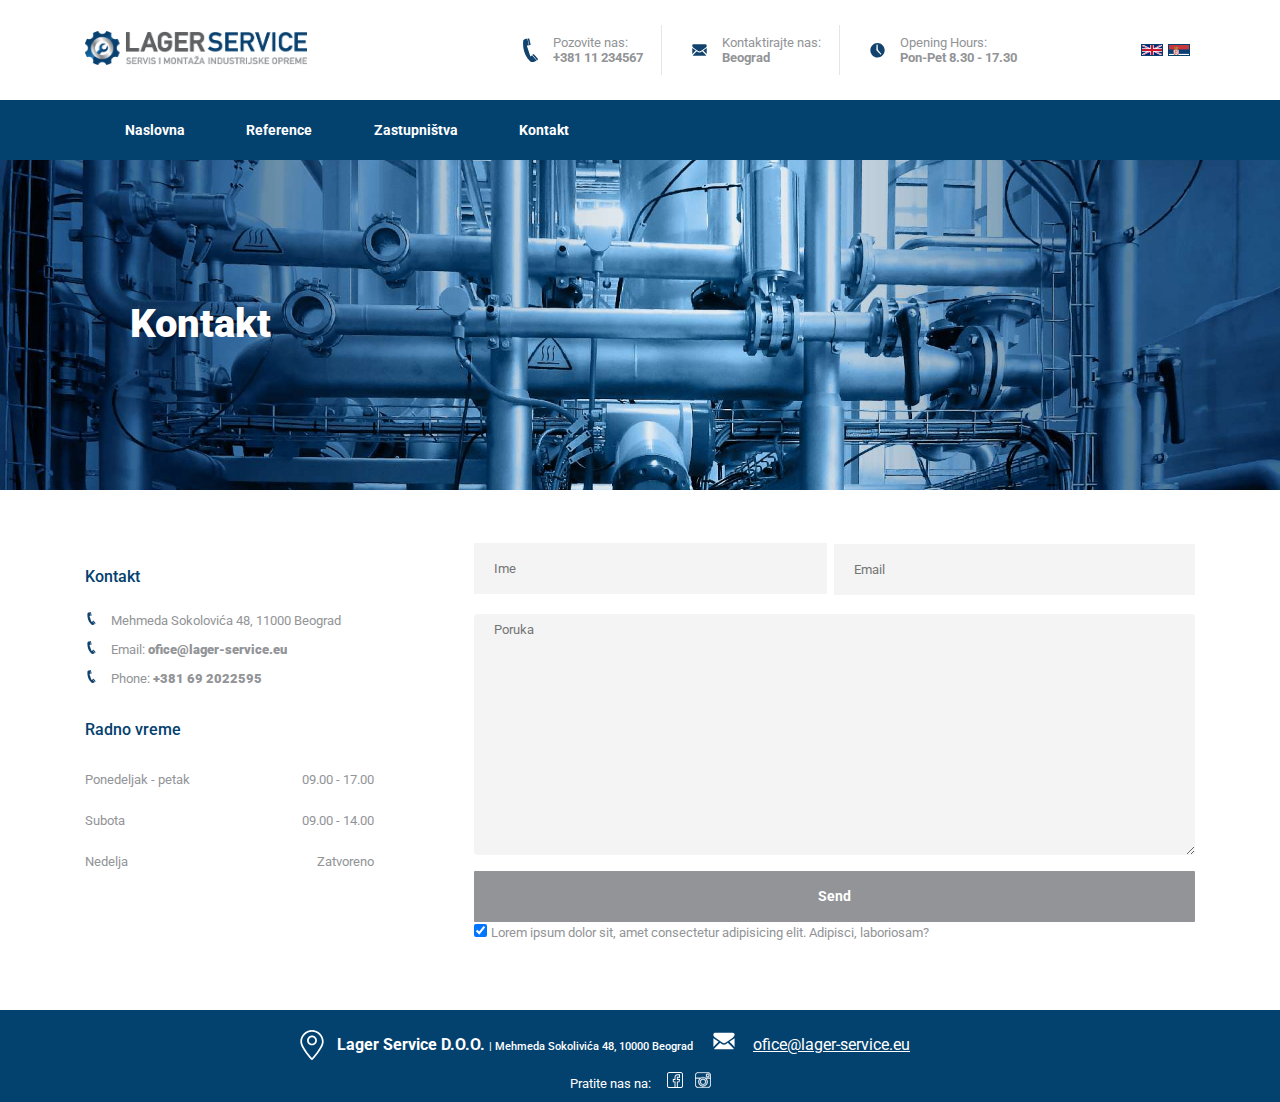
==== commit 0aec28b3: "responsiveForm" ====
--- a/kontakt.html
+++ b/kontakt.html
@@ -7,8 +7,11 @@
     <meta http-equiv="X-UA-Compatible" content="ie=edge">
     <title>Lager service kontakt</title>
     <link href="https://fonts.googleapis.com/css?family=Roboto:400,500,700&display=swap" rel="stylesheet">
-    <link rel="stylesheet" href="normalize.css">
+    <!-- <link rel="stylesheet" href="normalize.css"> -->
+    <link rel="stylesheet" href="pure.css">
+
     <link rel="stylesheet" href="./css/style.min.css">
+
 </head>
 
 
@@ -221,14 +224,17 @@
                 </div>
             </div>
             <div class="contact__right">
-                <form>
+
+
+                <!-- <form action="https://script.google.com/macros/s/AKfycbxwZPMonmfAAoHXNfpf4aBx7yByAsPtlyp2R7ISsQ/exec"
+                    autocomplete="on" method="POST">
                     <div class="half">
 
                         <input type="text" name="name" placeholder="Ime">
 
 
 
-                        <input type="email" name="email" placeholder="Email">
+                        <input type="email" name="email" placeholder="Email" autocomplete="off">
 
                     </div>
 
@@ -237,9 +243,72 @@
                         <textarea name="message" rows="15" placeholder="Poruka"></textarea>
                     </p>
                     <p class="full">
-                        <button>Pošalji</button>
+                        <button type="submit">Pošalji</button>
                     </p>
+                </form> -->
+
+                <!-- ==================================================================================== -->
+                <form class="gform pure-form pure-form-stacked" method="POST" data-email=""
+                    action="https://script.google.com/macros/s/AKfycbxwZPMonmfAAoHXNfpf4aBx7yByAsPtlyp2R7ISsQ/exec">
+                    <!-- change the form action to your script url -->
+
+                    <div class="form-elements">
+                        <div class="half">
+                            <!-- <fieldset class="pure-group"> -->
+                            <!-- <label for="name">Name: </label> -->
+                            <!--  type="text" name="name" placeholder="Ime" -->
+                            <input type="text" id="name" name="name" placeholder="Ime" />
+                            <!-- </fieldset> -->
+
+                            <fieldset class="pure-group">
+                                <!-- <label for="email"><em>Your</em> Email Address:</label> -->
+
+                                <!-- <input type="email" name="email" placeholder="Email" autocomplete="off">  -->
+                                <input id="email" name="email" type="email" placeholder="Email" autocomplete="off"
+                                    value="" required placeholder="your.name@email.com" />
+                                <p class="email-invalid" style="display:none">
+                                    Email adresa mora biti validna</p>
+                            </fieldset>
+                        </div>
+                    </div>
+
+
+                    <!-- <fieldset class="pure-group"> -->
+                    <!-- <label for="message">Message: </label> -->
+
+                    <!-- <input type="email" name="email" placeholder="Email" autocomplete="off"> -->
+                    <!-- <textarea id="message" name="message" rows="10" -->
+                    <!-- placeholder="Tell us what's on your mind..."></textarea> -->
+                    <p class="full">
+
+                        <textarea id="message" name="message" rows="15" placeholder="Poruka"></textarea>
+                    </p>
+                    <!-- </fieldset> -->
+
+
+
+
+
+                    <button>Send</button>
+                    <!-- </div> -->
+
+                    <!-- Customise the Thankyou Message People See when they submit the form: -->
+                    <div class="thankyou_message" style="display:none;">
+                        <h2><em>Hvala</em> na poslatoj poruci!
+                            Odgovorićemo Vam uskoro!</h2>
+                    </div>
+
+                    <input class="agreemment" type="checkbox" name="" value="quwry" checked>
+                    <span class="contact__p wrongForm"> <small> Lorem ipsum dolor sit, amet consectetur
+                            adipisicing elit. Adipisci, laboriosam?</small></span><br><br>
                 </form>
+
+
+
+                <!-- END -->
+
+                <!-- ==================================================================================== -->
+
             </div>
         </div>
     </section>
@@ -288,7 +357,8 @@
 
                 </span>
 
-                <a href="https://mail.google.com/mail/?view=cm&fs=1&to=ofce@lager-service.eu">ofce@lager-service.eu</a>
+                <a
+                    href="https://mail.google.com/mail/?view=cm&fs=1&to=ofice@lager-service.eu">ofice@lager-service.eu</a>
 
             </div>
 
@@ -366,7 +436,8 @@
 
     </footer>
 
-    <!-- <script src="js/main.js"></script> -->
+    <!-- Submit the Form to Google Using "AJAX" -->
+    <script data-cfasync="false" type="text/javascript" src="./js/form-submission-handler.js"></script>
 
     <script>
         window.onscroll = function () {
--- a/pure.css
+++ b/pure.css
@@ -0,0 +1,11 @@
+/*!
+Pure v1.0.0
+Copyright 2013 Yahoo!
+Licensed under the BSD License.
+https://github.com/yahoo/pure/blob/master/LICENSE.md
+*/
+/*!
+normalize.css v^3.0 | MIT License | git.io/normalize
+Copyright (c) Nicolas Gallagher and Jonathan Neal
+*/
+/*! normalize.css v3.0.3 | MIT License | github.com/necolas/normalize.css */.pure-button:focus,a:active,a:hover{outline:0}.pure-table,table{border-collapse:collapse;border-spacing:0}html{font-family:sans-serif;-ms-text-size-adjust:100%;-webkit-text-size-adjust:100%}body{margin:0}article,aside,details,figcaption,figure,footer,header,hgroup,main,menu,nav,section,summary{display:block}audio,canvas,progress,video{display:inline-block;vertical-align:baseline}audio:not([controls]){display:none;height:0}[hidden],template{display:none}a{background-color:transparent}abbr[title]{border-bottom:1px dotted}b,optgroup,strong{font-weight:700}dfn{font-style:italic}h1{font-size:2em;margin:.67em 0}mark{background:#ff0;color:#000}small{font-size:80%}sub,sup{font-size:75%;line-height:0;position:relative;vertical-align:baseline}sup{top:-.5em}sub{bottom:-.25em}img{border:0}svg:not(:root){overflow:hidden}figure{margin:1em 40px}hr{box-sizing:content-box;height:0}pre,textarea{overflow:auto}code,kbd,pre,samp{font-family:monospace,monospace;font-size:1em}button,input,optgroup,select,textarea{color:inherit;font:inherit;margin:0}.pure-button,input{line-height:normal}button{overflow:visible}button,select{text-transform:none}button,html input[type=button],input[type=reset],input[type=submit]{-webkit-appearance:button;cursor:pointer}button[disabled],html input[disabled]{cursor:default}button::-moz-focus-inner,input::-moz-focus-inner{border:0;padding:0}input[type=checkbox],input[type=radio]{box-sizing:border-box;padding:0}input[type=number]::-webkit-inner-spin-button,input[type=number]::-webkit-outer-spin-button{height:auto}input[type=search]{-webkit-appearance:textfield;box-sizing:content-box}.pure-button,.pure-form input:not([type]),.pure-menu{box-sizing:border-box}input[type=search]::-webkit-search-cancel-button,input[type=search]::-webkit-search-decoration{-webkit-appearance:none}fieldset{border:1px solid silver;margin:0 2px;padding:.35em .625em .75em}legend,td,th{padding:0}legend{border:0}.hidden,[hidden]{display:none!important}.pure-img{max-width:100%;height:auto;display:block}.pure-g{letter-spacing:-.31em;text-rendering:optimizespeed;font-family:FreeSans,Arimo,"Droid Sans",Helvetica,Arial,sans-serif;display:-webkit-box;display:-webkit-flex;display:-ms-flexbox;display:flex;-webkit-flex-flow:row wrap;-ms-flex-flow:row wrap;flex-flow:row wrap;-webkit-align-content:flex-start;-ms-flex-line-pack:start;align-content:flex-start}@media all and (-ms-high-contrast:none),(-ms-high-contrast:active){table .pure-g{display:block}}.opera-only :-o-prefocus,.pure-g{word-spacing:-.43em}.pure-u,.pure-u-1,.pure-u-1-1,.pure-u-1-12,.pure-u-1-2,.pure-u-1-24,.pure-u-1-3,.pure-u-1-4,.pure-u-1-5,.pure-u-1-6,.pure-u-1-8,.pure-u-10-24,.pure-u-11-12,.pure-u-11-24,.pure-u-12-24,.pure-u-13-24,.pure-u-14-24,.pure-u-15-24,.pure-u-16-24,.pure-u-17-24,.pure-u-18-24,.pure-u-19-24,.pure-u-2-24,.pure-u-2-3,.pure-u-2-5,.pure-u-20-24,.pure-u-21-24,.pure-u-22-24,.pure-u-23-24,.pure-u-24-24,.pure-u-3-24,.pure-u-3-4,.pure-u-3-5,.pure-u-3-8,.pure-u-4-24,.pure-u-4-5,.pure-u-5-12,.pure-u-5-24,.pure-u-5-5,.pure-u-5-6,.pure-u-5-8,.pure-u-6-24,.pure-u-7-12,.pure-u-7-24,.pure-u-7-8,.pure-u-8-24,.pure-u-9-24{letter-spacing:normal;word-spacing:normal;vertical-align:top;text-rendering:auto;display:inline-block;zoom:1}.pure-g [class*=pure-u]{font-family:sans-serif}.pure-u-1-24{width:4.1667%}.pure-u-1-12,.pure-u-2-24{width:8.3333%}.pure-u-1-8,.pure-u-3-24{width:12.5%}.pure-u-1-6,.pure-u-4-24{width:16.6667%}.pure-u-1-5{width:20%}.pure-u-5-24{width:20.8333%}.pure-u-1-4,.pure-u-6-24{width:25%}.pure-u-7-24{width:29.1667%}.pure-u-1-3,.pure-u-8-24{width:33.3333%}.pure-u-3-8,.pure-u-9-24{width:37.5%}.pure-u-2-5{width:40%}.pure-u-10-24,.pure-u-5-12{width:41.6667%}.pure-u-11-24{width:45.8333%}.pure-u-1-2,.pure-u-12-24{width:50%}.pure-u-13-24{width:54.1667%}.pure-u-14-24,.pure-u-7-12{width:58.3333%}.pure-u-3-5{width:60%}.pure-u-15-24,.pure-u-5-8{width:62.5%}.pure-u-16-24,.pure-u-2-3{width:66.6667%}.pure-u-17-24{width:70.8333%}.pure-u-18-24,.pure-u-3-4{width:75%}.pure-u-19-24{width:79.1667%}.pure-u-4-5{width:80%}.pure-u-20-24,.pure-u-5-6{width:83.3333%}.pure-u-21-24,.pure-u-7-8{width:87.5%}.pure-u-11-12,.pure-u-22-24{width:91.6667%}.pure-u-23-24{width:95.8333%}.pure-u-1,.pure-u-1-1,.pure-u-24-24,.pure-u-5-5{width:100%}.pure-button{display:inline-block;zoom:1;white-space:nowrap;vertical-align:middle;text-align:center;cursor:pointer;-webkit-user-drag:none;-webkit-user-select:none;-moz-user-select:none;-ms-user-select:none;user-select:none}.pure-button::-moz-focus-inner{padding:0;border:0}.pure-button-group{letter-spacing:-.31em;text-rendering:optimizespeed}.opera-only :-o-prefocus,.pure-button-group{word-spacing:-.43em}.pure-button{font-family:inherit;font-size:100%;padding:.5em 1em;color:#444;color:rgba(0,0,0,.8);border:1px solid #999;border:transparent;background-color:#E6E6E6;text-decoration:none;border-radius:2px}.pure-button-hover,.pure-button:focus,.pure-button:hover{filter:alpha(opacity=90);background-image:-webkit-linear-gradient(transparent,rgba(0,0,0,.05) 40%,rgba(0,0,0,.1));background-image:linear-gradient(transparent,rgba(0,0,0,.05) 40%,rgba(0,0,0,.1))}.pure-button-active,.pure-button:active{box-shadow:0 0 0 1px rgba(0,0,0,.15) inset,0 0 6px rgba(0,0,0,.2) inset;border-color:#000\9}.pure-button-disabled,.pure-button-disabled:active,.pure-button-disabled:focus,.pure-button-disabled:hover,.pure-button[disabled]{border:none;background-image:none;filter:alpha(opacity=40);opacity:.4;cursor:not-allowed;box-shadow:none;pointer-events:none}.pure-button-hidden{display:none}.pure-button-primary,.pure-button-selected,a.pure-button-primary,a.pure-button-selected{background-color:#0078e7;color:#fff}.pure-button-group .pure-button{letter-spacing:normal;word-spacing:normal;vertical-align:top;text-rendering:auto;margin:0;border-radius:0;border-right:1px solid #111;border-right:1px solid rgba(0,0,0,.2)}.pure-button-group .pure-button:first-child{border-top-left-radius:2px;border-bottom-left-radius:2px}.pure-button-group .pure-button:last-child{border-top-right-radius:2px;border-bottom-right-radius:2px;border-right:none}.pure-form input[type=password],.pure-form input[type=email],.pure-form input[type=url],.pure-form input[type=date],.pure-form input[type=month],.pure-form input[type=time],.pure-form input[type=datetime],.pure-form input[type=datetime-local],.pure-form input[type=week],.pure-form input[type=tel],.pure-form input[type=color],.pure-form input[type=number],.pure-form input[type=search],.pure-form input[type=text],.pure-form select,.pure-form textarea{padding:.5em .6em;display:inline-block;border:1px solid #ccc;box-shadow:inset 0 1px 3px #ddd;border-radius:4px;vertical-align:middle;box-sizing:border-box}.pure-form input:not([type]){padding:.5em .6em;display:inline-block;border:1px solid #ccc;box-shadow:inset 0 1px 3px #ddd;border-radius:4px}.pure-form input[type=color]{padding:.2em .5em}.pure-form input:not([type]):focus,.pure-form input[type=password]:focus,.pure-form input[type=email]:focus,.pure-form input[type=url]:focus,.pure-form input[type=date]:focus,.pure-form input[type=month]:focus,.pure-form input[type=time]:focus,.pure-form input[type=datetime]:focus,.pure-form input[type=datetime-local]:focus,.pure-form input[type=week]:focus,.pure-form input[type=tel]:focus,.pure-form input[type=color]:focus,.pure-form input[type=number]:focus,.pure-form input[type=search]:focus,.pure-form input[type=text]:focus,.pure-form select:focus,.pure-form textarea:focus{outline:0;border-color:#129FEA}.pure-form input[type=file]:focus,.pure-form input[type=checkbox]:focus,.pure-form input[type=radio]:focus{outline:#129FEA auto 1px}.pure-form .pure-checkbox,.pure-form .pure-radio{margin:.5em 0;display:block}.pure-form input:not([type])[disabled],.pure-form input[type=password][disabled],.pure-form input[type=email][disabled],.pure-form input[type=url][disabled],.pure-form input[type=date][disabled],.pure-form input[type=month][disabled],.pure-form input[type=time][disabled],.pure-form input[type=datetime][disabled],.pure-form input[type=datetime-local][disabled],.pure-form input[type=week][disabled],.pure-form input[type=tel][disabled],.pure-form input[type=color][disabled],.pure-form input[type=number][disabled],.pure-form input[type=search][disabled],.pure-form input[type=text][disabled],.pure-form select[disabled],.pure-form textarea[disabled]{cursor:not-allowed;background-color:#eaeded;color:#cad2d3}.pure-form input[readonly],.pure-form select[readonly],.pure-form textarea[readonly]{background-color:#eee;color:#777;border-color:#ccc}.pure-form input:focus:invalid,.pure-form select:focus:invalid,.pure-form textarea:focus:invalid{color:#b94a48;border-color:#e9322d}.pure-form input[type=file]:focus:invalid:focus,.pure-form input[type=checkbox]:focus:invalid:focus,.pure-form input[type=radio]:focus:invalid:focus{outline-color:#e9322d}.pure-form select{height:2.25em;border:1px solid #ccc;background-color:#fff}.pure-form select[multiple]{height:auto}.pure-form label{margin:.5em 0 .2em}.pure-form fieldset{margin:0;padding:.35em 0 .75em;border:0}.pure-form legend{display:block;width:100%;padding:.3em 0;margin-bottom:.3em;color:#333;border-bottom:1px solid #e5e5e5}.pure-form-stacked input:not([type]),.pure-form-stacked input[type=password],.pure-form-stacked input[type=email],.pure-form-stacked input[type=url],.pure-form-stacked input[type=date],.pure-form-stacked input[type=month],.pure-form-stacked input[type=time],.pure-form-stacked input[type=datetime],.pure-form-stacked input[type=datetime-local],.pure-form-stacked input[type=week],.pure-form-stacked input[type=tel],.pure-form-stacked input[type=color],.pure-form-stacked input[type=file],.pure-form-stacked input[type=number],.pure-form-stacked input[type=search],.pure-form-stacked input[type=text],.pure-form-stacked label,.pure-form-stacked select,.pure-form-stacked textarea{display:block;margin:.25em 0}.pure-form-aligned .pure-help-inline,.pure-form-aligned input,.pure-form-aligned select,.pure-form-aligned textarea,.pure-form-message-inline{display:inline-block;vertical-align:middle}.pure-form-aligned textarea{vertical-align:top}.pure-form-aligned .pure-control-group{margin-bottom:.5em}.pure-form-aligned .pure-control-group label{text-align:right;display:inline-block;vertical-align:middle;width:10em;margin:0 1em 0 0}.pure-form-aligned .pure-controls{margin:1.5em 0 0 11em}.pure-form .pure-input-rounded,.pure-form input.pure-input-rounded{border-radius:2em;padding:.5em 1em}.pure-form .pure-group fieldset{margin-bottom:10px}.pure-form .pure-group input,.pure-form .pure-group textarea{display:block;padding:10px;margin:0 0 -1px;border-radius:0;position:relative;top:-1px}.pure-form .pure-group input:focus,.pure-form .pure-group textarea:focus{z-index:3}.pure-form .pure-group input:first-child,.pure-form .pure-group textarea:first-child{top:1px;border-radius:4px 4px 0 0;margin:0}.pure-form .pure-group input:first-child:last-child,.pure-form .pure-group textarea:first-child:last-child{top:1px;border-radius:4px;margin:0}.pure-form .pure-group input:last-child,.pure-form .pure-group textarea:last-child{top:-2px;border-radius:0 0 4px 4px;margin:0}.pure-form .pure-group button{margin:.35em 0}.pure-form .pure-input-1{width:100%}.pure-form .pure-input-3-4{width:75%}.pure-form .pure-input-2-3{width:66%}.pure-form .pure-input-1-2{width:50%}.pure-form .pure-input-1-3{width:33%}.pure-form .pure-input-1-4{width:25%}.pure-form .pure-help-inline,.pure-form-message-inline{display:inline-block;padding-left:.3em;color:#666;vertical-align:middle;font-size:.875em}.pure-form-message{display:block;color:#666;font-size:.875em}@media only screen and (max-width :480px){.pure-form button[type=submit]{margin:.7em 0 0}.pure-form input:not([type]),.pure-form input[type=password],.pure-form input[type=email],.pure-form input[type=url],.pure-form input[type=date],.pure-form input[type=month],.pure-form input[type=time],.pure-form input[type=datetime],.pure-form input[type=datetime-local],.pure-form input[type=week],.pure-form input[type=tel],.pure-form input[type=color],.pure-form input[type=number],.pure-form input[type=search],.pure-form input[type=text],.pure-form label{margin-bottom:.3em;display:block}.pure-group input:not([type]),.pure-group input[type=password],.pure-group input[type=email],.pure-group input[type=url],.pure-group input[type=date],.pure-group input[type=month],.pure-group input[type=time],.pure-group input[type=datetime],.pure-group input[type=datetime-local],.pure-group input[type=week],.pure-group input[type=tel],.pure-group input[type=color],.pure-group input[type=number],.pure-group input[type=search],.pure-group input[type=text]{margin-bottom:0}.pure-form-aligned .pure-control-group label{margin-bottom:.3em;text-align:left;display:block;width:100%}.pure-form-aligned .pure-controls{margin:1.5em 0 0}.pure-form .pure-help-inline,.pure-form-message,.pure-form-message-inline{display:block;font-size:.75em;padding:.2em 0 .8em}}.pure-menu-fixed{position:fixed;left:0;top:0;z-index:3}.pure-menu-item,.pure-menu-list{position:relative}.pure-menu-list{list-style:none;margin:0;padding:0}.pure-menu-item{padding:0;margin:0;height:100%}.pure-menu-heading,.pure-menu-link{display:block;text-decoration:none;white-space:nowrap}.pure-menu-horizontal{width:100%;white-space:nowrap}.pure-menu-horizontal .pure-menu-list{display:inline-block}.pure-menu-horizontal .pure-menu-heading,.pure-menu-horizontal .pure-menu-item,.pure-menu-horizontal .pure-menu-separator{display:inline-block;zoom:1;vertical-align:middle}.pure-menu-item .pure-menu-item{display:block}.pure-menu-children{display:none;position:absolute;left:100%;top:0;margin:0;padding:0;z-index:3}.pure-menu-horizontal .pure-menu-children{left:0;top:auto;width:inherit}.pure-menu-active>.pure-menu-children,.pure-menu-allow-hover:hover>.pure-menu-children{display:block;position:absolute}.pure-menu-has-children>.pure-menu-link:after{padding-left:.5em;content:"\25B8";font-size:small}.pure-menu-horizontal .pure-menu-has-children>.pure-menu-link:after{content:"\25BE"}.pure-menu-scrollable{overflow-y:scroll;overflow-x:hidden}.pure-menu-scrollable .pure-menu-list{display:block}.pure-menu-horizontal.pure-menu-scrollable .pure-menu-list{display:inline-block}.pure-menu-horizontal.pure-menu-scrollable{white-space:nowrap;overflow-y:hidden;overflow-x:auto;-ms-overflow-style:none;-webkit-overflow-scrolling:touch;padding:.5em 0}.pure-menu-horizontal.pure-menu-scrollable::-webkit-scrollbar{display:none}.pure-menu-horizontal .pure-menu-children .pure-menu-separator,.pure-menu-separator{background-color:#ccc;height:1px;margin:.3em 0}.pure-menu-horizontal .pure-menu-separator{width:1px;height:1.3em;margin:0 .3em}.pure-menu-horizontal .pure-menu-children .pure-menu-separator{display:block;width:auto}.pure-menu-heading{text-transform:uppercase;color:#565d64}.pure-menu-link{color:#777}.pure-menu-children{background-color:#fff}.pure-menu-disabled,.pure-menu-heading,.pure-menu-link{padding:.5em 1em}.pure-menu-disabled{opacity:.5}.pure-menu-disabled .pure-menu-link:hover{background-color:transparent}.pure-menu-active>.pure-menu-link,.pure-menu-link:focus,.pure-menu-link:hover{background-color:#eee}.pure-menu-selected .pure-menu-link,.pure-menu-selected .pure-menu-link:visited{color:#000}.pure-table{empty-cells:show;border:1px solid #cbcbcb}.pure-table caption{color:#000;font:italic 85%/1 arial,sans-serif;padding:1em 0;text-align:center}.pure-table td,.pure-table th{border-left:1px solid #cbcbcb;border-width:0 0 0 1px;font-size:inherit;margin:0;overflow:visible;padding:.5em 1em}.pure-table td:first-child,.pure-table th:first-child{border-left-width:0}.pure-table thead{background-color:#e0e0e0;color:#000;text-align:left;vertical-align:bottom}.pure-table td{background-color:transparent}.pure-table-odd td,.pure-table-striped tr:nth-child(2n-1) td{background-color:#f2f2f2}.pure-table-bordered td{border-bottom:1px solid #cbcbcb}.pure-table-bordered tbody>tr:last-child>td{border-bottom-width:0}.pure-table-horizontal td,.pure-table-horizontal th{border-width:0 0 1px;border-bottom:1px solid #cbcbcb}.pure-table-horizontal tbody>tr:last-child>td{border-bottom-width:0}--- a/css/style.min.css
+++ b/css/style.min.css
@@ -1,5 +1,5 @@
 .viewport{width:100%;height:540px}.viewport img{width:100%;height:100%;-o-object-fit:cover;object-fit:cover;-o-object-position:center;object-position:center}.onama{display:-webkit-box;display:-ms-flexbox;display:flex;-webkit-box-orient:horizontal;-webkit-box-direction:normal;-ms-flex-direction:row;flex-direction:row;-ms-flex-pack:distribute;justify-content:space-around;-webkit-box-align:center;-ms-flex-align:center;align-items:center;margin-bottom:60px}.onama h4{text-align:right}.projects .project__1 p,.projects .project__2 p,.projects .project__3 p{font-size:14px;line-height:1.5}.about__text p{text-align:justify;line-height:1.5}.horizontal__line{display:inline-block;width:80%;height:3px;background-color:#03416e;display:-webkit-box;display:-ms-flexbox;display:flex;-ms-flex-item-align:end;align-self:flex-end}.carousel{position:relative;height:100%;width:100%;margin:auto;overflow:hidden}.carousel__slide{position:relative}.carousel-div{position:absolute;left:50%;top:110px;height:80px;width:800px;padding:20px 20px;opacity:0;-webkit-animation:innerImg 1s forwards;animation:innerImg 1s forwards;-webkit-animation-delay:.8s;animation-delay:.8s;text-align:center;background-color:transparent;font-weight:900}.carousel-div h1{font-size:2.5rem;padding:0;margin:0;margin-bottom:15px;color:#fff;visibility:visible;text-align:center;line-height:72px;letter-spacing:0px;font-weight:500;font-size:65px}.carousel-div p{margin:0;color:#fff;text-align:center;font-weight:700;font-size:17px}.inner__link__left:hover{background-color:#fff;color:#03416e}.inner__link__left:hover a{background-color:#fff;color:#03416e}.inner__link__right:hover{background-color:#03416e;color:#fff}.inner__link__right:hover a{background-color:#03416e;color:#fff}.inner__link__left{left:50%;-webkit-animation:innerLinkLeft 1s forwards;animation:innerLinkLeft 1s forwards;background-color:#03416e;font-family:Roboto;line-height:51px;letter-spacing:0px;font-weight:700;font-size:14px;border-color:rgba(255,255,255,0);border-style:none;margin:0px;padding:0px 39px;color:#03416e;text-decoration:none;white-space:nowrap;width:auto;height:auto;min-height:0px;min-width:0px;max-height:none;max-width:none;opacity:1;border-width:0px;position:absolute;bottom:15%;display:block;visibility:visible;overflow:visible}.inner__link__left a{text-decoration:none;color:#fff;font-size:14px}.inner__link__right{right:50%;-webkit-animation:innerLinkRight 1s forwards;animation:innerLinkRight 1s forwards;background-color:#fff;font-family:Roboto;line-height:51px;letter-spacing:0px;font-weight:700;font-size:14px;border-color:rgba(255,255,255,0);border-style:none;margin:0px;padding:0px 39px;color:#03416e;text-decoration:none;white-space:nowrap;width:auto;height:auto;min-height:0px;min-width:0px;max-height:none;max-width:none;opacity:1;border-width:0px;position:absolute;bottom:15%;display:block;visibility:visible;overflow:visible}.inner__link__right a{text-decoration:none;color:#03416e;font-size:14px}@-webkit-keyframes innerLinkLeft{0%{-webkit-transform:translateX(-350px) scale(1);transform:translateX(-350px) scale(1)}50%{-webkit-transform:translateX(50px) scale(1);transform:translateX(50px) scale(1)}100%{-webkit-transform:translateX(-150px) scale(1);transform:translateX(-150px) scale(1)}}@keyframes innerLinkLeft{0%{-webkit-transform:translateX(-350px) scale(1);transform:translateX(-350px) scale(1)}50%{-webkit-transform:translateX(50px) scale(1);transform:translateX(50px) scale(1)}100%{-webkit-transform:translateX(-150px) scale(1);transform:translateX(-150px) scale(1)}}@-webkit-keyframes innerLinkRight{0%{-webkit-transform:translateX(350px) scale(1);transform:translateX(350px) scale(1)}50%{-webkit-transform:translateX(-50px) scale(1);transform:translateX(-50px) scale(1)}100%{-webkit-transform:translateX(150px) scale(1);transform:translateX(150px) scale(1)}}@keyframes innerLinkRight{0%{-webkit-transform:translateX(350px) scale(1);transform:translateX(350px) scale(1)}50%{-webkit-transform:translateX(-50px) scale(1);transform:translateX(-50px) scale(1)}100%{-webkit-transform:translateX(150px) scale(1);transform:translateX(150px) scale(1)}}@-webkit-keyframes innerImg{0%{-webkit-transform:translateY(-350px) translateX(-50%) scale(0.9);transform:translateY(-350px) translateX(-50%) scale(0.9)}50%{-webkit-transform:translateY(50px) translateX(-50%) scale(1.1);transform:translateY(50px) translateX(-50%) scale(1.1)}100%{opacity:1;-webkit-transform:translateY(0) translateX(-50%) scale(1);transform:translateY(0) translateX(-50%) scale(1)}}@keyframes innerImg{0%{-webkit-transform:translateY(-350px) translateX(-50%) scale(0.9);transform:translateY(-350px) translateX(-50%) scale(0.9)}50%{-webkit-transform:translateY(50px) translateX(-50%) scale(1.1);transform:translateY(50px) translateX(-50%) scale(1.1)}100%{opacity:1;-webkit-transform:translateY(0) translateX(-50%) scale(1);transform:translateY(0) translateX(-50%) scale(1)}}.carousel__image{width:100%;height:100%;-o-object-fit:cover;object-fit:cover;-o-object-position:center center;object-position:center center}.carousel__track-container{height:100%;position:relative;display:-webkit-box;display:-ms-flexbox;display:flex;-webkit-box-orient:vertical;-webkit-box-direction:normal;-ms-flex-direction:column;flex-direction:column;-webkit-box-pack:end;-ms-flex-pack:end;justify-content:flex-end}.carousel__track{padding:0;margin:0;list-style:none;position:relative;height:100%;-webkit-transition:-webkit-transform 450ms ease-in;transition:-webkit-transform 450ms ease-in;transition:transform 450ms ease-in;transition:transform 450ms ease-in, -webkit-transform 450ms ease-in}.carousel__track li{position:absolute;top:0;bottom:0;width:100%}.carousel__button{position:absolute;top:50%;-webkit-transform:translateY(-50%);transform:translateY(-50%);background:transparent;border:0;cursor:pointer;outline:none}.carousel__button--left{left:10%;z-index:1;-webkit-animation:innerImg 1s forwards;animation:innerImg 1s forwards}.carousel__button--right{right:10%;-webkit-animation:innerImg 1s forwards;animation:innerImg 1s forwards}.carousel__button img{width:60px}.carousel .carousel__nav{background-color:transparent;padding:5px 0;position:absolute;-ms-flex-item-align:center;-ms-grid-row-align:center;align-self:center;border-radius:50%}.carousel div button{height:4px;width:4px;border-radius:50%;background:0 0;border:4px solid #fff;-webkit-box-sizing:content-box;box-sizing:content-box;margin:0 12px;padding:0px;z-index:1;cursor:pointer;outline:none}.carousel div button.current-slide{background:#fff;border-color:black}.is-hiden{display:none}.slider{width:100%;height:540px}.slider .slider__wraper{width:100%;height:100%;display:-webkit-box;display:-ms-flexbox;display:flex;-webkit-box-orient:horizontal;-webkit-box-direction:normal;-ms-flex-direction:row;flex-direction:row;position:relative;overflow:hidden}.slider .slider__wraper .slider__right{width:100%;height:100%}.about{-webkit-box-sizing:border-box;box-sizing:border-box;margin:auto;display:-webkit-box;display:-ms-flexbox;display:flex;-webkit-box-orient:vertical;-webkit-box-direction:normal;-ms-flex-direction:column;flex-direction:column}.about h3{margin:60px 60px;font-size:48px;font-weight:bolder}.about h4{margin:60px 0px 10px 0px;font-size:24px}.about .about__text{text-align:center}.about .projects{display:-ms-grid;display:grid;-ms-grid-rows:auto;grid-template-rows:auto;-ms-grid-columns:1fr 1fr 1fr;grid-template-columns:1fr 1fr 1fr;grid-template-areas:'projects__header projects__header projects__header'- 'project__1 project__2 project__3';gap:20px;-webkit-box-sizing:border-box;box-sizing:border-box}.about .projects .color{color:#03416e;font-weight:400;font-size:15px}.about .projects p{display:inline-block;margin-right:30px}.about .projects .projects__header{-ms-grid-row:1;-ms-grid-column:1;-ms-grid-column-span:3;grid-area:projects__header;text-align:center}.about .projects .projects__header p{margin:0px 0px 60px 0px}.about .projects .img{overflow:hidden;width:100%;height:100%}.about .projects .img__efect{width:100%;height:100%;-o-object-position:center;object-position:center;-o-object-fit:cover;object-fit:cover}.about .projects img{-webkit-transition:all 1s ease-in-out;transition:all 1s ease-in-out}.about .projects img:hover{-webkit-transform:scale(1.2);transform:scale(1.2)}.about .projects .project__1{-ms-grid-row:2;-ms-grid-column:1;grid-area:project__1;width:100%}.about .projects .project__1 h4{margin:10px 0px 10px 0px}.about .projects .project__2{-ms-grid-row:2;-ms-grid-column:2;grid-area:project__2;width:100%}.about .projects .project__2 h4{margin:10px 0px 10px 0px}.about .projects .project__3{-ms-grid-row:2;-ms-grid-column:3;grid-area:project__3;width:100%}.about .projects .project__3 h4{margin:10px 0px 10px 0px}.about .btn__arrow{text-decoration:none;color:#929497;font-size:17px;font-weight:700}.about .btn__arrow:hover{color:#03416e}.about .btn__arrow:after{content:'';background-image:url(/images/right-arrow-link.svg);height:10px;width:15px;background-position:center;background-size:cover;margin-left:7px;font-size:13px;opacity:0;display:inline-block;-webkit-transform:translateX(-15px);-khtml-transform:translateX(-15px);transform:translateX(-15px);-webkit-transition:all .3s linear 0ms;transition:all .3s linear 0ms}.about .btn__arrow:hover:after{opacity:1;-webkit-transform:translateX(0px);-khtml-transform:translateX(0px);transform:translateX(0px)}.usluge{padding-top:60px;margin-bottom:60px}.usluge .svg__container{width:120px;height:120px;margin:auto}.usluge .mySvg{width:100%;height:100%;fill:#03416e;fill-opacity:1;-webkit-transition:all .3s ease-in-out;transition:all .3s ease-in-out}.usluge .jobOffer{display:-webkit-box;display:-ms-flexbox;display:flex;-webkit-box-orient:horizontal;-webkit-box-direction:normal;-ms-flex-direction:row;flex-direction:row;-ms-flex-pack:distribute;justify-content:space-around;-webkit-box-align:center;-ms-flex-align:center;align-items:center;margin:auto}.usluge .jobOffer a{text-decoration:none}.usluge .jobOffer a:hover .mySvg{fill:#929497;-webkit-transform:scale(1.07);transform:scale(1.07)}.usluge .jobOffer img{width:100%;height:100%;-webkit-transition:all 1s ease-in-out;transition:all 1s ease-in-out}.usluge .jobOffer a:hover img{-webkit-transform:scale(1.1);transform:scale(1.1)}.usluge .jobOffer h5{margin-bottom:0px;font-size:20px;font-weight:900;text-align:center}.usluge .jobOffer p{margin-top:0px;color:#03416e;font-size:16px;font-weight:600;text-align:center}.viewport{width:100%;height:330px;position:relative}.viewport img{width:100%;height:100%;-o-object-fit:cover;object-fit:cover;-o-object-position:center;object-position:center}.viewport p{position:absolute;left:50%;top:100px;-webkit-transform:translateX(-510px);transform:translateX(-510px);font-size:40px;font-weight:900;color:#fff}.main{width:100%;height:auto;display:-webkit-box;display:-ms-flexbox;display:flex;-webkit-box-orient:vertical;-webkit-box-direction:normal;-ms-flex-direction:column;flex-direction:column;-webkit-box-pack:justify;-ms-flex-pack:justify;justify-content:space-between;-webkit-box-align:center;-ms-flex-align:center;align-items:center;-webkit-box-sizing:border-box;box-sizing:border-box;margin-bottom:30px}.main .flex__container{height:auto;display:-webkit-box;display:-ms-flexbox;display:flex;-webkit-box-orient:vertical;-webkit-box-direction:normal;-ms-flex-direction:column;flex-direction:column;-webkit-box-pack:justify;-ms-flex-pack:justify;justify-content:space-between;-webkit-box-align:center;-ms-flex-align:center;align-items:center}.main .flex__container .date{color:#03416e;font-size:20px;text-align:center;margin:30px 0px 0px 0px;font-weight:bolder}.main .flex__container .company__name{color:#03416e;font-size:40px;text-align:center;margin:10px 0px 0px 0px;font-weight:bolder}.main .flex__container .text{text-align:justify}.main .container__flex__grid{height:auto;width:auto;margin-top:30px;display:-ms-grid;display:grid;-ms-grid-rows:auto;grid-template-rows:auto;-ms-grid-columns:1fr 1fr 1fr;grid-template-columns:1fr 1fr 1fr;grid-template-areas:'img1 img2 img3';gap:30px;-webkit-box-sizing:border-box;box-sizing:border-box}.main .container__flex__grid .img{margin-bottom:30px}.main .container__flex__grid .img img{width:100%;height:100%;-o-object-fit:cover;object-fit:cover;-o-object-position:center;object-position:center}.main .container__flex__grid .img1{-ms-grid-row:1;-ms-grid-column:1;grid-area:img1}.main .container__flex__grid .img2{-ms-grid-row:1;-ms-grid-column:2;grid-area:img2}.main .container__flex__grid .img3{-ms-grid-row:1;-ms-grid-column:3;grid-area:img3}.main{width:100%;height:auto;display:-webkit-box;display:-ms-flexbox;display:flex;-webkit-box-orient:vertical;-webkit-box-direction:normal;-ms-flex-direction:column;flex-direction:column;-webkit-box-pack:justify;-ms-flex-pack:justify;justify-content:space-between;-webkit-box-align:center;-ms-flex-align:center;align-items:center;-webkit-box-sizing:border-box;box-sizing:border-box;margin-bottom:30px;margin-top:60px}.main .flex__container{height:auto;display:-webkit-box;display:-ms-flexbox;display:flex;-webkit-box-orient:vertical;-webkit-box-direction:normal;-ms-flex-direction:column;flex-direction:column;-webkit-box-pack:justify;-ms-flex-pack:justify;justify-content:space-between;-webkit-box-align:center;-ms-flex-align:center;align-items:center}.main .flex__container .company__logo{width:210px;background-color:blue;height:70px;margin-bottom:5px;font-size:30px;color:#fff;text-align:center}.main .flex__container a{text-decoration:none;color:#929497;font-size:18px;outline:none;margin-bottom:30px}.main .flex__container .text{text-align:justify;margin-bottom:30px}.main .btn__arrow{text-decoration:none;color:#929497;font-size:17px;font-weight:700}.main .btn__arrow:hover{color:#03416e}.main .btn__arrow:after{content:'';background-image:url(/images/right-arrow-link.svg);height:10px;width:15px;background-position:center;background-size:cover;margin-left:7px;font-size:13px;opacity:0;display:inline-block;-webkit-transform:translateX(-15px);-khtml-transform:translateX(-15px);transform:translateX(-15px);-webkit-transition:all .3s linear 0ms;transition:all .3s linear 0ms}.main .btn__arrow:hover:after{opacity:1;-webkit-transform:translateX(0px);-khtml-transform:translateX(0px);transform:translateX(0px)}.contact__form{padding:50px 0}.contact__form .contact{margin:auto;display:-webkit-box;display:-ms-flexbox;display:flex;-webkit-box-orient:horizontal;-webkit-box-direction:normal;-ms-flex-direction:row;flex-direction:row}.contact__form .contact .contact__left{width:35%}.contact__form .contact .contact__left .contact__about .heading h5{margin-bottom:20px;font-size:16px}.contact__form .contact .contact__left .contact__about .adress{display:-webkit-box;display:-ms-flexbox;display:flex;-webkit-box-orient:horizontal;-webkit-box-direction:normal;-ms-flex-direction:row;flex-direction:row;-webkit-box-align:baseline;-ms-flex-align:baseline;align-items:baseline;-webkit-box-pack:start;-ms-flex-pack:start;justify-content:flex-start}.contact__form .contact .contact__left .contact__about .adress .contact__span{width:13px;height:13px;margin-right:13px}.contact__form .contact .contact__left .contact__about .adress .contact__span img{width:100%;height:100%}.contact__form .contact .contact__left .contact__about .adress .contact__p{font-size:13px;margin:7px 0px}.contact__form .contact .contact__left .contact__about .adress .contact__p a{font-size:13px;font-weight:900;text-decoration:none;color:#929497}.contact__form .contact .contact__left .contact__about .adress .contact__p a:hover{color:#03416e}.contact__form .contact .contact__left .contact__working__time{display:-webkit-box;display:-ms-flexbox;display:flex;-webkit-box-orient:vertical;-webkit-box-direction:normal;-ms-flex-direction:column;flex-direction:column}.contact__form .contact .contact__left .contact__working__time .contact__inner{display:-webkit-box;display:-ms-flexbox;display:flex;-webkit-box-orient:horizontal;-webkit-box-direction:normal;-ms-flex-direction:row;flex-direction:row;-webkit-box-align:center;-ms-flex-align:center;align-items:center;-webkit-box-pack:justify;-ms-flex-pack:justify;justify-content:space-between;padding-right:100px}.contact__form .contact .contact__left .contact__working__time .contact__inner .left p{font-size:13px}.contact__form .contact .contact__left .contact__working__time .contact__inner .right p{font-size:13px}.contact__form .contact .contact__right{width:65%}.contact__form .contact .contact__right .half{width:100%;display:-webkit-box;display:-ms-flexbox;display:flex;-webkit-box-orient:horizontal;-webkit-box-direction:normal;-ms-flex-direction:row;flex-direction:row;-webkit-box-align:center;-ms-flex-align:center;align-items:center;-webkit-box-pack:justify;-ms-flex-pack:justify;justify-content:space-between}.contact__form .contact .contact__right .half input{background-color:#f4f4f4;border-radius:0;border:none;color:#9b9b9b;padding:8px 20px;-webkit-box-sizing:border-box;box-sizing:border-box;line-height:normal;height:51px;font-size:13px;-webkit-transition:all .3s linear 0ms;transition:all .3s linear 0ms;-webkit-box-shadow:none;-ms-box-shadow:none;-o-box-shadow:none;box-shadow:none;width:49%;outline:none}.contact__form .contact .contact__right .full textarea{background-color:#f4f4f4;-webkit-box-sizing:border-box;box-sizing:border-box;border:none;color:#9b9b9b;line-height:normal;padding:8px 20px;font-size:13px;-webkit-transition:all .3s linear 0ms;transition:all .3s linear 0ms;-webkit-box-shadow:none;-ms-box-shadow:none;-o-box-shadow:none;box-shadow:none;width:100%;outline:none}.contact__form .contact .contact__right button{width:100%;background-color:#929497;font-size:14px;border:2px solid #929497;color:#fff;text-transform:capitalize;padding:0 30px;line-height:47px;-webkit-transition:all .3s linear 0ms;transition:all .3s linear 0ms;border-radius:1px;position:relative;display:inline-block;text-align:center;cursor:pointer;position:relative;font-weight:700}.contact__form .contact .contact__right button:hover{background-color:#03416e;border-color:#03416e}@media (max-width: 1110px){.container{width:100%}.contact__form{padding-right:30px;padding-left:30px}}@media (max-width: 989px){.contact__form .contact .contact__right{width:65%}.contact__form .contact .contact__right .half{width:100%;display:-webkit-box;display:-ms-flexbox;display:flex;-webkit-box-orient:vertical;-webkit-box-direction:normal;-ms-flex-direction:column;flex-direction:column;-webkit-box-align:center;-ms-flex-align:center;align-items:center;-webkit-box-pack:justify;-ms-flex-pack:justify;justify-content:space-between}.contact__form .contact .contact__right .half input{width:100%;margin-bottom:20px}}@media (max-width: 700px){.contact__form{padding-right:10px;padding-left:10px}.contact__form .contact{-webkit-box-orient:vertical;-webkit-box-direction:normal;-ms-flex-direction:column;flex-direction:column}.contact__form .contact .contact__left{width:100%}.contact__form .contact .contact__left .contact__about .heading h5{text-align:center}.contact__form .contact .contact__left .contact__about :nth-child(2){display:none}.contact__form .contact .contact__left .contact__about :nth-child(3){display:none}.contact__form .contact .contact__left .contact__about :nth-child(4){display:none}.contact__form .contact .contact__left .contact__about .contact__working__time{display:none}.contact__form .contact .contact__right{margin:auto;width:100%}}footer{width:100%;height:70px;margin:auto;background:#03416e}footer .footer__wraper{margin:auto;width:100%;height:100%;display:-webkit-box;display:-ms-flexbox;display:flex;-webkit-box-orient:horizontal;-webkit-box-direction:normal;-ms-flex-direction:row;flex-direction:row;-ms-flex-pack:distribute;justify-content:space-around;-webkit-box-align:center;-ms-flex-align:center;align-items:center}footer .footer__wraper .footer__wraper__left{height:100%;width:55%;display:-webkit-box;display:-ms-flexbox;display:flex;-webkit-box-orient:horizontal;-webkit-box-direction:normal;-ms-flex-direction:row;flex-direction:row;-webkit-box-pack:end;-ms-flex-pack:end;justify-content:flex-end;-webkit-box-align:center;-ms-flex-align:center;align-items:center;padding-right:10px}footer .footer__wraper .footer__wraper__left .company__name{font-size:16px}footer .footer__wraper .footer__wraper__left span{width:30px;height:30px;margin-right:10px}footer .footer__wraper .footer__wraper__left span img{width:100%;height:100%;-webkit-filter:invert(1);filter:invert(1)}footer .footer__wraper .footer__wraper__left h6{color:#fff}footer .footer__wraper .footer__wraper__right{height:100%;width:45%;display:-webkit-box;display:-ms-flexbox;display:flex;-webkit-box-orient:horizontal;-webkit-box-direction:normal;-ms-flex-direction:row;flex-direction:row;-webkit-box-pack:start;-ms-flex-pack:start;justify-content:flex-start;-webkit-box-align:center;-ms-flex-align:center;align-items:center;padding-left:10px}footer .footer__wraper .footer__wraper__right span{width:30px;height:30px;margin-right:10px}footer .footer__wraper .footer__wraper__right span img{width:100%;height:100%;-webkit-filter:invert(1);filter:invert(1)}footer .footer__wraper .footer__wraper__right a{color:#fff}footer .social{height:20px;width:100%;display:-webkit-box;display:-ms-flexbox;display:flex;-webkit-box-orient:horizontal;-webkit-box-direction:normal;-ms-flex-direction:row;flex-direction:row;-webkit-box-align:center;-ms-flex-align:center;align-items:center;-webkit-box-pack:center;-ms-flex-pack:center;justify-content:center}footer .footer__social{background:#03416e;width:100%;height:25px;display:-webkit-box;display:-ms-flexbox;display:flex;-webkit-box-align:center;-ms-flex-align:center;align-items:center;-webkit-box-pack:center;-ms-flex-pack:center;justify-content:center}footer .footer__social p{color:#fff;margin-top:0px;vertical-align:middle}footer .footer__social p span{width:16px;height:16px}footer .footer__social p span a{text-decoration:none}footer .footer__social p span a svg{width:16px;height:16px;fill:#fff;stroke:#fff}body{font-family:'Roboto', sans-serif;color:#929497}h2,h3,h4,h5,h6{color:#03416e;clear:both;line-height:1.2;font-weight:500}.container{width:1110px}.sticky{position:fixed;top:0;background-color:#181818}header{width:100%;display:-webkit-box;display:-ms-flexbox;display:flex;-webkit-box-orient:vertical;-webkit-box-direction:normal;-ms-flex-direction:column;flex-direction:column;-webkit-box-pack:center;-ms-flex-pack:center;justify-content:center;-webkit-box-align:center;-ms-flex-align:center;align-items:center;margin:auto}header .header__top{height:100px;display:-webkit-box;display:-ms-flexbox;display:flex;-webkit-box-orient:horizontal;-webkit-box-direction:normal;-ms-flex-direction:row;flex-direction:row;-webkit-box-pack:center;-ms-flex-pack:center;justify-content:center;-webkit-box-align:center;-ms-flex-align:center;align-items:center;background-color:#fff}header .header__top .logo{height:auto;width:20%;display:-webkit-box;display:-ms-flexbox;display:flex;-webkit-box-pack:start;-ms-flex-pack:start;justify-content:flex-start;-webkit-box-align:center;-ms-flex-align:center;align-items:center}header .header__top .logo img{height:100%;width:100%;-webkit-transition:all .2s ease-out;transition:all .2s ease-out}header .header__top .logo:hover img{-webkit-transform:scale(1.05);transform:scale(1.05)}header .header__top .header__top__contact{width:80%;height:100%;display:-webkit-box;display:-ms-flexbox;display:flex;-webkit-box-orient:horizontal;-webkit-box-direction:normal;-ms-flex-direction:row;flex-direction:row;-webkit-box-pack:end;-ms-flex-pack:end;justify-content:flex-end;-webkit-box-align:center;-ms-flex-align:center;align-items:center}header .header__top .header__top__contact .header__top__item{width:25%;display:-webkit-box;display:-ms-flexbox;display:flex;-webkit-box-orient:horizontal;-webkit-box-direction:normal;-ms-flex-direction:row;flex-direction:row;-webkit-box-pack:end;-ms-flex-pack:end;justify-content:flex-end;-webkit-box-align:center;-ms-flex-align:center;align-items:center}header .header__top .header__top__contact .header__top__item .header__top__item__inner{position:relative;font-size:13px;cursor:pointer}header .header__top .header__top__contact .header__top__item .header__top__item__inner img{position:absolute;left:0;top:50%;-webkit-transform:translateY(-50%);transform:translateY(-50%);width:15px}header .header__top .header__top__contact .header__top__item .header__top__item__inner label{margin-left:30px}header .header__top .header__top__contact .header__top__item .header__top__item__inner span{margin-left:30px;font-weight:bold}header .header__top .header__top__contact .header__top__item .header__top__item__inner:hover span{color:#03416e}header .header__top .header__top__contact .header__top__item .header__top__item__inner__lang{display:-webkit-box;display:-ms-flexbox;display:flex;-webkit-box-orient:horizontal;-webkit-box-direction:normal;-ms-flex-direction:row;flex-direction:row;-webkit-box-pack:justify;-ms-flex-pack:justify;justify-content:space-between;-webkit-box-align:center;-ms-flex-align:center;align-items:center}header .header__top .header__top__contact .header__top__item .header__top__item__inner__lang img{width:20px;margin-right:5px;border:1px solid #03416e}header .header__top .header__top__contact .header__top__item .lang{-webkit-transition:all .2s ease;transition:all .2s ease}header .header__top .header__top__contact .header__top__item .lang:hover{-webkit-transform:scale(1.2);transform:scale(1.2)}header .header__top .header__top__contact .header__top__item__vertical:after{content:"";width:3px;height:50px;border-right:1px solid #9294973d;margin-left:15px}header .header__bottom{width:100%;background-color:#03416e;margin:auto;z-index:1}header .header__bottom nav{height:60px;margin:auto;display:-webkit-box;display:-ms-flexbox;display:flex;-webkit-box-orient:horizontal;-webkit-box-direction:normal;-ms-flex-direction:row;flex-direction:row;-webkit-box-align:center;-ms-flex-align:center;align-items:center}header .header__bottom nav .small-drop-btn{margin-right:15px;cursor:pointer;position:absolute;right:0px}header .header__bottom nav ul{width:40%;list-style:none;color:#fff;font-size:14px;font-weight:700;display:-webkit-box;display:-ms-flexbox;display:flex;-webkit-box-orient:horizontal;-webkit-box-direction:normal;-ms-flex-direction:row;flex-direction:row;-webkit-box-align:center;-ms-flex-align:center;align-items:center;-webkit-box-pack:justify;-ms-flex-pack:justify;justify-content:space-between}header .header__bottom nav ul li{display:inline-block;position:relative}header .header__bottom nav ul li a{text-decoration:none}header .header__bottom nav ul li a h2{color:#fff;font-size:14px;font-weight:700;text-transform:capitalize;position:relative}header .header__bottom nav ul li a h2::after{content:"";position:absolute;left:0;right:0;bottom:-22px;margin:auto;background-color:#fff;opacity:1;height:3px;margin-top:12px;width:0;-webkit-transition:all .3s linear 0ms;transition:all .3s linear 0ms}header .header__bottom nav ul li a h2:hover::after{width:100%}#nav-small{display:block;list-style-type:none;width:100%;height:0px;margin-top:0;position:relative;display:-webkit-box;display:-ms-flexbox;display:flex;-webkit-box-orient:horizontal;-webkit-box-direction:normal;-ms-flex-direction:row;flex-direction:row;-webkit-box-pack:justify;-ms-flex-pack:justify;justify-content:space-between;-webkit-box-align:center;-ms-flex-align:center;align-items:center;text-transform:capitalize;font-size:28px;font-family:'brandon_light'}#nav-small .dropbtn{position:relative;border:none;cursor:pointer;padding:5px 65px;font-size:18px;font-family:'Montserrat-Bold';border:1px solid #a8a8a7;border-radius:6px;margin:0;outline:none}#nav-small .dropbtn span{width:8px;height:8px;position:absolute;right:0;top:50%;-webkit-transform:translateY(-8px);transform:translateY(-8px);margin-right:15px}#nav-small .dropbtn span img{width:100%;height:100%}#nav-small .dropdown{position:relative;display:inline-block}#nav-small .dropdown-content{display:none;position:absolute;width:100%;height:auto;left:0;top:100%;border:1px solid #f3f5f9;border-radius:4px;z-index:1}#nav-small .dropdown-content::before{content:url("/images/arrow-top.svg");position:absolute;top:-15px;right:22px;width:20px;height:20px}#nav-small .dropdown-content a{padding:1px 1rem !important;text-decoration:none;display:block}#nav-small .dropdown-content a::after{display:none}#nav-small .dropdown-content a:hover{background-color:#f1f1f1}#nav-small .dropdown:hover .dropdown-content{display:block}.small-drop-btn{margin-right:15px;cursor:pointer}.small-drop-btn .line{width:31px;height:2px;display:block !important;background-color:#fff;margin:8px auto;border-radius:2px;transition:all 0.3s ease-in-out;-moz-transition:all 0.3s ease-in-out;-webkit-transition:all 0.3s ease-in-out;-o-transition:all 0.3s ease-in-out}.small-drop-btn .line:nth-child(3){width:22px;margin-left:9px}.small-drop-btn.is-active .line:nth-child(2){opacity:0}.small-drop-btn.is-active .line:nth-child(1){-webkit-transform:translateY(10px) translateX(4px) rotate(45deg);transform:translateY(10px) translateX(4px) rotate(45deg)}.small-drop-btn.is-active .line:nth-child(3){-webkit-transform:translateY(-10px) rotate(-45deg);transform:translateY(-10px) rotate(-45deg);width:31px}.navbar-list-expanded{background:#03416e;opacity:1;margin:0;padding:0;text-align:center;font-size:22px;position:absolute;top:0px;padding-top:20px;width:100%;z-index:999;-webkit-animation:list1 1s ease-in-out;animation:list1 1s ease-in-out}@-webkit-keyframes list1{0%{-webkit-transform:translateY(-100px);transform:translateY(-100px)}50%{-webkit-transform:translateY(50px);transform:translateY(50px)}100%{opacity:1;-webkit-transform:translateY(0px);transform:translateY(0px)}}@keyframes list1{0%{-webkit-transform:translateY(-100px);transform:translateY(-100px)}50%{-webkit-transform:translateY(50px);transform:translateY(50px)}100%{opacity:1;-webkit-transform:translateY(0px);transform:translateY(0px)}}.navbar-list-expanded li{list-style:none;margin-bottom:48px}.navbar-list-expanded a{text-decoration:none;-webkit-transition:all .5s ease;transition:all .5s ease;color:#03416e}.navbar-list-expanded a h2{font-size:25px;font-family:'Orbitron', sans-serif}.navbar-list-expanded li:hover a{color:#343434}#navbar>li.dropdown>div{background-color:#343434;color:#fff;padding-top:0px;position:absolute;top:0px;left:110px}#navbar>li.dropdown>div a{background-color:#fff;color:#343434;border:1px solid #fff;border-bottom:1px solid #343434;padding:10px 16px;display:block}#navbar>li.dropdown>div a:hover{background-color:#343434;color:#fff}@-webkit-keyframes list{0%{opacity:.2;-webkit-transform:scale(1.3);transform:scale(1.3)}100%{opacity:1;-webkit-transform:scale(1);transform:scale(1)}}@keyframes list{0%{opacity:.2;-webkit-transform:scale(1.3);transform:scale(1.3)}100%{opacity:1;-webkit-transform:scale(1);transform:scale(1)}}.navbar-list-expanded a h2{color:#fff}@media (min-width: 991.98px){#nav-small{display:none}.small-drop-btn{display:none}}@media (max-width: 991.98px){#myHeader>nav>ul{display:none}}@media (max-width: 1100px){.container{width:100%}}@media (max-width: 989px){.container{width:100%}header .header__top{-webkit-box-sizing:border-box;box-sizing:border-box;padding-left:10px;padding-right:10px}header .header__top .logo{width:18%}header .header__top__item{width:unset}header .header__top__item__empty{display:none !important}header .header__top .header__top__contact .header__top__item__vertical:after{margin-left:5px}header .header__top .header__top__contact .header__top__item{width:unset;margin-left:10px}.carousel-div{top:50px}.carousel-div h1{font-size:2.5rem;line-height:1.3}#innerDiv1 p,#innerDiv2 p,#innerDiv3 p{font-weight:500;font-size:14px;width:60%;margin:auto}body>section.about.container>div.about__text>p{-webkit-box-sizing:border-box;box-sizing:border-box;padding-left:20px;padding-right:20px}.about .projects{padding:0 30px}.inner__link__left{left:52%;padding:0 30px;line-height:45px}.inner__link__right{right:52%;padding:0 30px;line-height:45px}footer .footer__wraper .footer__wraper__right{-webkit-box-pack:center;-ms-flex-pack:center;justify-content:center}.main{padding:0 20px}.viewport p{-webkit-transform:translateX(-410px);transform:translateX(-410px)}}@media (max-width: 800px){.viewport p{-webkit-transform:translateX(-310px);transform:translateX(-310px)}}@media (max-width: 720px){header .header__top .header__top__contact .header__top__item:nth-child(3){display:none}.carousel-div{top:25px}footer .footer__wraper .footer__wraper__left{width:60%}footer .footer__wraper .footer__wraper__right{width:40%}.main .container__flex__grid{-ms-grid-columns:1fr;grid-template-columns:1fr;grid-template-areas:'img1'+ 'project__1 project__2 project__3';gap:20px;-webkit-box-sizing:border-box;box-sizing:border-box}.about .projects .color{color:#03416e;font-weight:400;font-size:15px}.about .projects p{display:inline-block;margin-right:30px}.about .projects .projects__header{-ms-grid-row:1;-ms-grid-column:1;-ms-grid-column-span:3;grid-area:projects__header;text-align:center}.about .projects .projects__header p{margin:0px 0px 60px 0px}.about .projects .img{overflow:hidden;width:100%;height:100%}.about .projects .img__efect{width:100%;height:100%;-o-object-position:center;object-position:center;-o-object-fit:cover;object-fit:cover}.about .projects img{-webkit-transition:all 1s ease-in-out;transition:all 1s ease-in-out}.about .projects img:hover{-webkit-transform:scale(1.2);transform:scale(1.2)}.about .projects .project__1{-ms-grid-row:2;-ms-grid-column:1;grid-area:project__1;width:100%}.about .projects .project__1 h4{margin:10px 0px 10px 0px}.about .projects .project__2{-ms-grid-row:2;-ms-grid-column:2;grid-area:project__2;width:100%}.about .projects .project__2 h4{margin:10px 0px 10px 0px}.about .projects .project__3{-ms-grid-row:2;-ms-grid-column:3;grid-area:project__3;width:100%}.about .projects .project__3 h4{margin:10px 0px 10px 0px}.about .btn__arrow{text-decoration:none;color:#929497;font-size:17px;font-weight:700}.about .btn__arrow:hover{color:#03416e}.about .btn__arrow:after{content:'';background-image:url(/images/right-arrow-link.svg);height:10px;width:15px;background-position:center;background-size:cover;margin-left:7px;font-size:13px;opacity:0;display:inline-block;-webkit-transform:translateX(-15px);-khtml-transform:translateX(-15px);transform:translateX(-15px);-webkit-transition:all .3s linear 0ms;transition:all .3s linear 0ms}.about .btn__arrow:hover:after{opacity:1;-webkit-transform:translateX(0px);-khtml-transform:translateX(0px);transform:translateX(0px)}.usluge{padding-top:60px;margin-bottom:60px}.usluge .svg__container{width:120px;height:120px;margin:auto}.usluge .mySvg{width:100%;height:100%;fill:#03416e;fill-opacity:1;-webkit-transition:all .3s ease-in-out;transition:all .3s ease-in-out}.usluge .jobOffer{display:-webkit-box;display:-ms-flexbox;display:flex;-webkit-box-orient:horizontal;-webkit-box-direction:normal;-ms-flex-direction:row;flex-direction:row;-ms-flex-pack:distribute;justify-content:space-around;-webkit-box-align:center;-ms-flex-align:center;align-items:center;margin:auto}.usluge .jobOffer a{text-decoration:none}.usluge .jobOffer a:hover .mySvg{fill:#929497;-webkit-transform:scale(1.07);transform:scale(1.07)}.usluge .jobOffer img{width:100%;height:100%;-webkit-transition:all 1s ease-in-out;transition:all 1s ease-in-out}.usluge .jobOffer a:hover img{-webkit-transform:scale(1.1);transform:scale(1.1)}.usluge .jobOffer h5{margin-bottom:0px;font-size:20px;font-weight:900;text-align:center}.usluge .jobOffer p{margin-top:0px;color:#03416e;font-size:16px;font-weight:600;text-align:center}.viewport{width:100%;height:330px;position:relative}.viewport img{width:100%;height:100%;-o-object-fit:cover;object-fit:cover;-o-object-position:center;object-position:center}.viewport p{position:absolute;left:50%;top:100px;-webkit-transform:translateX(-510px);transform:translateX(-510px);font-size:40px;font-weight:900;color:#fff}.main{width:100%;height:auto;display:-webkit-box;display:-ms-flexbox;display:flex;-webkit-box-orient:vertical;-webkit-box-direction:normal;-ms-flex-direction:column;flex-direction:column;-webkit-box-pack:justify;-ms-flex-pack:justify;justify-content:space-between;-webkit-box-align:center;-ms-flex-align:center;align-items:center;-webkit-box-sizing:border-box;box-sizing:border-box;margin-bottom:30px}.main .flex__container{height:auto;display:-webkit-box;display:-ms-flexbox;display:flex;-webkit-box-orient:vertical;-webkit-box-direction:normal;-ms-flex-direction:column;flex-direction:column;-webkit-box-pack:justify;-ms-flex-pack:justify;justify-content:space-between;-webkit-box-align:center;-ms-flex-align:center;align-items:center}.main .flex__container .date{color:#03416e;font-size:20px;text-align:center;margin:30px 0px 0px 0px;font-weight:bolder}.main .flex__container .company__name{color:#03416e;font-size:40px;text-align:center;margin:10px 0px 0px 0px;font-weight:bolder}.main .flex__container .text{text-align:justify}.main .container__flex__grid{height:auto;width:auto;margin-top:30px;display:-ms-grid;display:grid;-ms-grid-rows:auto;grid-template-rows:auto;-ms-grid-columns:1fr 1fr 1fr;grid-template-columns:1fr 1fr 1fr;grid-template-areas:'img1 img2 img3';gap:30px;-webkit-box-sizing:border-box;box-sizing:border-box}.main .container__flex__grid .img{margin-bottom:30px}.main .container__flex__grid .img img{width:100%;height:100%;-o-object-fit:cover;object-fit:cover;-o-object-position:center;object-position:center}.main .container__flex__grid .img1{-ms-grid-row:1;-ms-grid-column:1;grid-area:img1}.main .container__flex__grid .img2{-ms-grid-row:1;-ms-grid-column:2;grid-area:img2}.main .container__flex__grid .img3{-ms-grid-row:1;-ms-grid-column:3;grid-area:img3}.main{width:100%;height:auto;display:-webkit-box;display:-ms-flexbox;display:flex;-webkit-box-orient:vertical;-webkit-box-direction:normal;-ms-flex-direction:column;flex-direction:column;-webkit-box-pack:justify;-ms-flex-pack:justify;justify-content:space-between;-webkit-box-align:center;-ms-flex-align:center;align-items:center;-webkit-box-sizing:border-box;box-sizing:border-box;margin-bottom:30px;margin-top:60px}.main .flex__container{height:auto;display:-webkit-box;display:-ms-flexbox;display:flex;-webkit-box-orient:vertical;-webkit-box-direction:normal;-ms-flex-direction:column;flex-direction:column;-webkit-box-pack:justify;-ms-flex-pack:justify;justify-content:space-between;-webkit-box-align:center;-ms-flex-align:center;align-items:center}.main .flex__container .company__logo{width:210px;background-color:blue;height:70px;margin-bottom:5px;font-size:30px;color:#fff;text-align:center}.main .flex__container a{text-decoration:none;color:#929497;font-size:18px;outline:none;margin-bottom:30px}.main .flex__container .text{text-align:justify;margin-bottom:30px}.main .btn__arrow{text-decoration:none;color:#929497;font-size:17px;font-weight:700}.main .btn__arrow:hover{color:#03416e}.main .btn__arrow:after{content:'';background-image:url(/images/right-arrow-link.svg);height:10px;width:15px;background-position:center;background-size:cover;margin-left:7px;font-size:13px;opacity:0;display:inline-block;-webkit-transform:translateX(-15px);-khtml-transform:translateX(-15px);transform:translateX(-15px);-webkit-transition:all .3s linear 0ms;transition:all .3s linear 0ms}.main .btn__arrow:hover:after{opacity:1;-webkit-transform:translateX(0px);-khtml-transform:translateX(0px);transform:translateX(0px)}.contact__form{padding:50px 0}.contact__form .contact{margin:auto;display:-webkit-box;display:-ms-flexbox;display:flex;-webkit-box-orient:horizontal;-webkit-box-direction:normal;-ms-flex-direction:row;flex-direction:row}.contact__form .contact .contact__left{width:35%}.contact__form .contact .contact__left .contact__about .heading h5{margin-bottom:20px;font-size:16px}.contact__form .contact .contact__left .contact__about .adress{display:-webkit-box;display:-ms-flexbox;display:flex;-webkit-box-orient:horizontal;-webkit-box-direction:normal;-ms-flex-direction:row;flex-direction:row;-webkit-box-align:baseline;-ms-flex-align:baseline;align-items:baseline;-webkit-box-pack:start;-ms-flex-pack:start;justify-content:flex-start}.contact__form .contact .contact__left .contact__about .adress .contact__span{width:13px;height:13px;margin-right:13px}.contact__form .contact .contact__left .contact__about .adress .contact__span img{width:100%;height:100%}.contact__form .contact .contact__left .contact__about .adress .contact__p{font-size:13px;margin:7px 0px}.contact__form .contact .contact__left .contact__about .adress .contact__p a{font-size:13px;font-weight:900;text-decoration:none;color:#929497}.contact__form .contact .contact__left .contact__about .adress .contact__p a:hover{color:#03416e}.contact__form .contact .contact__left .contact__working__time{display:-webkit-box;display:-ms-flexbox;display:flex;-webkit-box-orient:vertical;-webkit-box-direction:normal;-ms-flex-direction:column;flex-direction:column}.contact__form .contact .contact__left .contact__working__time .contact__inner{display:-webkit-box;display:-ms-flexbox;display:flex;-webkit-box-orient:horizontal;-webkit-box-direction:normal;-ms-flex-direction:row;flex-direction:row;-webkit-box-align:center;-ms-flex-align:center;align-items:center;-webkit-box-pack:justify;-ms-flex-pack:justify;justify-content:space-between;padding-right:100px}.contact__form .contact .contact__left .contact__working__time .contact__inner .left p{font-size:13px}.contact__form .contact .contact__left .contact__working__time .contact__inner .right p{font-size:13px}.contact__form .contact .contact__right{width:65%}.contact__form .contact .contact__right .half{width:100%;display:-webkit-box;display:-ms-flexbox;display:flex;-webkit-box-orient:horizontal;-webkit-box-direction:normal;-ms-flex-direction:row;flex-direction:row;-webkit-box-align:center;-ms-flex-align:center;align-items:center;-webkit-box-pack:justify;-ms-flex-pack:justify;justify-content:space-between}.contact__form .contact .contact__right .half input{background-color:#f4f4f4;border-radius:0;border:none;color:#9b9b9b;padding:8px 20px;-webkit-box-sizing:border-box;box-sizing:border-box;line-height:normal;height:51px;font-size:13px;-webkit-transition:all .3s linear 0ms;transition:all .3s linear 0ms;-webkit-box-shadow:none;-ms-box-shadow:none;-o-box-shadow:none;box-shadow:none;width:49%;outline:none}.contact__form .contact .contact__right .full textarea{background-color:#f4f4f4;-webkit-box-sizing:border-box;box-sizing:border-box;border:none;color:#9b9b9b;line-height:normal;padding:8px 20px;font-size:13px;-webkit-transition:all .3s linear 0ms;transition:all .3s linear 0ms;-webkit-box-shadow:none;-ms-box-shadow:none;-o-box-shadow:none;box-shadow:none;width:100%;outline:none}.contact__form .contact .contact__right button{width:100%;background-color:#929497;font-size:14px;border:2px solid #929497;color:#fff;text-transform:capitalize;padding:0 30px;line-height:47px;-webkit-transition:all .3s linear 0ms;transition:all .3s linear 0ms;border-radius:1px;position:relative;display:inline-block;text-align:center;cursor:pointer;position:relative;font-weight:700}.contact__form .contact .contact__right button:hover{background-color:#03416e;border-color:#03416e}.contact__form .contact .contact__right .email-invalid{color:red;font-size:12px}.contact__form .contact .contact__right .wrong{color:red}.contact__form .contact .contact__right .pure-form fieldset{margin:0;padding:0;border:0;width:50%}.contact__form .contact .contact__right #email{width:100%}.contact__form .contact .contact__right .thankyou_message h2{text-align:center}@media (max-width: 1110px){.container{width:100%}.contact__form{padding-right:30px;padding-left:30px}}@media (max-width: 989px){.contact__form .contact__inner{padding-right:30px !important}.contact__form .contact .contact__right{width:65%}.contact__form .contact .contact__right .half{width:100%;display:-webkit-box;display:-ms-flexbox;display:flex;-webkit-box-orient:vertical;-webkit-box-direction:normal;-ms-flex-direction:column;flex-direction:column;-webkit-box-align:center;-ms-flex-align:center;align-items:center;-webkit-box-pack:justify;-ms-flex-pack:justify;justify-content:space-between}.contact__form .contact .contact__right .half input{width:100%;margin-bottom:20px}}@media (max-width: 700px){.contact__form{padding-right:10px;padding-left:10px}.contact__form .contact{-webkit-box-orient:vertical;-webkit-box-direction:normal;-ms-flex-direction:column;flex-direction:column}.contact__form .contact .contact__left{width:100%}.contact__form .contact .contact__left .contact__about .heading h5{text-align:center}.contact__form .contact .contact__left .contact__about :nth-child(2){display:none}.contact__form .contact .contact__left .contact__about :nth-child(3){display:none}.contact__form .contact .contact__left .contact__about :nth-child(4){display:none}.contact__form .contact .contact__left .contact__about .contact__working__time{display:none}.contact__form .contact .contact__right{margin:auto;width:100%}}footer{width:100%;height:70px;margin:auto;background:#03416e}footer .footer__wraper{margin:auto;width:100%;height:100%;display:-webkit-box;display:-ms-flexbox;display:flex;-webkit-box-orient:horizontal;-webkit-box-direction:normal;-ms-flex-direction:row;flex-direction:row;-ms-flex-pack:distribute;justify-content:space-around;-webkit-box-align:center;-ms-flex-align:center;align-items:center}footer .footer__wraper .footer__wraper__left{height:100%;width:55%;display:-webkit-box;display:-ms-flexbox;display:flex;-webkit-box-orient:horizontal;-webkit-box-direction:normal;-ms-flex-direction:row;flex-direction:row;-webkit-box-pack:end;-ms-flex-pack:end;justify-content:flex-end;-webkit-box-align:center;-ms-flex-align:center;align-items:center;padding-right:10px}footer .footer__wraper .footer__wraper__left .company__name{font-size:16px}footer .footer__wraper .footer__wraper__left span{width:30px;height:30px;margin-right:10px}footer .footer__wraper .footer__wraper__left span img{width:100%;height:100%;-webkit-filter:invert(1);filter:invert(1)}footer .footer__wraper .footer__wraper__left h6{color:#fff}footer .footer__wraper .footer__wraper__right{height:100%;width:45%;display:-webkit-box;display:-ms-flexbox;display:flex;-webkit-box-orient:horizontal;-webkit-box-direction:normal;-ms-flex-direction:row;flex-direction:row;-webkit-box-pack:start;-ms-flex-pack:start;justify-content:flex-start;-webkit-box-align:center;-ms-flex-align:center;align-items:center;padding-left:10px}footer .footer__wraper .footer__wraper__right span{width:30px;height:30px;margin-right:10px}footer .footer__wraper .footer__wraper__right span img{width:100%;height:100%;-webkit-filter:invert(1);filter:invert(1)}footer .footer__wraper .footer__wraper__right a{color:#fff}footer .social{height:20px;width:100%;display:-webkit-box;display:-ms-flexbox;display:flex;-webkit-box-orient:horizontal;-webkit-box-direction:normal;-ms-flex-direction:row;flex-direction:row;-webkit-box-align:center;-ms-flex-align:center;align-items:center;-webkit-box-pack:center;-ms-flex-pack:center;justify-content:center}footer .footer__social{background:#03416e;width:100%;height:25px;display:-webkit-box;display:-ms-flexbox;display:flex;-webkit-box-align:center;-ms-flex-align:center;align-items:center;-webkit-box-pack:center;-ms-flex-pack:center;justify-content:center}footer .footer__social p{color:#fff;margin-top:0px;vertical-align:middle}footer .footer__social p span{width:16px;height:16px}footer .footer__social p span a{text-decoration:none}footer .footer__social p span a svg{width:16px;height:16px;fill:#fff;stroke:#fff}body{font-family:'Roboto', sans-serif;color:#929497}h2,h3,h4,h5,h6{color:#03416e;clear:both;line-height:1.2;font-weight:500}.container{width:1110px}.sticky{position:fixed;top:0;background-color:#181818}header{width:100%;display:-webkit-box;display:-ms-flexbox;display:flex;-webkit-box-orient:vertical;-webkit-box-direction:normal;-ms-flex-direction:column;flex-direction:column;-webkit-box-pack:center;-ms-flex-pack:center;justify-content:center;-webkit-box-align:center;-ms-flex-align:center;align-items:center;margin:auto}header .header__top{height:100px;display:-webkit-box;display:-ms-flexbox;display:flex;-webkit-box-orient:horizontal;-webkit-box-direction:normal;-ms-flex-direction:row;flex-direction:row;-webkit-box-pack:center;-ms-flex-pack:center;justify-content:center;-webkit-box-align:center;-ms-flex-align:center;align-items:center;background-color:#fff}header .header__top .logo{height:auto;width:20%;display:-webkit-box;display:-ms-flexbox;display:flex;-webkit-box-pack:start;-ms-flex-pack:start;justify-content:flex-start;-webkit-box-align:center;-ms-flex-align:center;align-items:center}header .header__top .logo img{height:100%;width:100%;-webkit-transition:all .2s ease-out;transition:all .2s ease-out}header .header__top .logo:hover img{-webkit-transform:scale(1.05);transform:scale(1.05)}header .header__top .header__top__contact{width:80%;height:100%;display:-webkit-box;display:-ms-flexbox;display:flex;-webkit-box-orient:horizontal;-webkit-box-direction:normal;-ms-flex-direction:row;flex-direction:row;-webkit-box-pack:end;-ms-flex-pack:end;justify-content:flex-end;-webkit-box-align:center;-ms-flex-align:center;align-items:center}header .header__top .header__top__contact .header__top__item{width:25%;display:-webkit-box;display:-ms-flexbox;display:flex;-webkit-box-orient:horizontal;-webkit-box-direction:normal;-ms-flex-direction:row;flex-direction:row;-webkit-box-pack:end;-ms-flex-pack:end;justify-content:flex-end;-webkit-box-align:center;-ms-flex-align:center;align-items:center}header .header__top .header__top__contact .header__top__item .header__top__item__inner{position:relative;font-size:13px;cursor:pointer}header .header__top .header__top__contact .header__top__item .header__top__item__inner img{position:absolute;left:0;top:50%;-webkit-transform:translateY(-50%);transform:translateY(-50%);width:15px}header .header__top .header__top__contact .header__top__item .header__top__item__inner label{margin-left:30px}header .header__top .header__top__contact .header__top__item .header__top__item__inner span{margin-left:30px;font-weight:bold}header .header__top .header__top__contact .header__top__item .header__top__item__inner:hover span{color:#03416e}header .header__top .header__top__contact .header__top__item .header__top__item__inner__lang{display:-webkit-box;display:-ms-flexbox;display:flex;-webkit-box-orient:horizontal;-webkit-box-direction:normal;-ms-flex-direction:row;flex-direction:row;-webkit-box-pack:justify;-ms-flex-pack:justify;justify-content:space-between;-webkit-box-align:center;-ms-flex-align:center;align-items:center}header .header__top .header__top__contact .header__top__item .header__top__item__inner__lang img{width:20px;margin-right:5px;border:1px solid #03416e}header .header__top .header__top__contact .header__top__item .lang{-webkit-transition:all .2s ease;transition:all .2s ease}header .header__top .header__top__contact .header__top__item .lang:hover{-webkit-transform:scale(1.2);transform:scale(1.2)}header .header__top .header__top__contact .header__top__item__vertical:after{content:"";width:3px;height:50px;border-right:1px solid #9294973d;margin-left:15px}header .header__bottom{width:100%;background-color:#03416e;margin:auto;z-index:1}header .header__bottom nav{height:60px;margin:auto;display:-webkit-box;display:-ms-flexbox;display:flex;-webkit-box-orient:horizontal;-webkit-box-direction:normal;-ms-flex-direction:row;flex-direction:row;-webkit-box-align:center;-ms-flex-align:center;align-items:center}header .header__bottom nav .small-drop-btn{margin-right:15px;cursor:pointer;position:absolute;right:0px}header .header__bottom nav ul{width:40%;list-style:none;color:#fff;font-size:14px;font-weight:700;display:-webkit-box;display:-ms-flexbox;display:flex;-webkit-box-orient:horizontal;-webkit-box-direction:normal;-ms-flex-direction:row;flex-direction:row;-webkit-box-align:center;-ms-flex-align:center;align-items:center;-webkit-box-pack:justify;-ms-flex-pack:justify;justify-content:space-between}header .header__bottom nav ul li{display:inline-block;position:relative}header .header__bottom nav ul li a{text-decoration:none}header .header__bottom nav ul li a h2{color:#fff;font-size:14px;font-weight:700;text-transform:capitalize;position:relative}header .header__bottom nav ul li a h2::after{content:"";position:absolute;left:0;right:0;bottom:-22px;margin:auto;background-color:#fff;opacity:1;height:3px;margin-top:12px;width:0;-webkit-transition:all .3s linear 0ms;transition:all .3s linear 0ms}header .header__bottom nav ul li a h2:hover::after{width:100%}#nav-small{display:block;list-style-type:none;width:100%;height:0px;margin-top:0;position:relative;display:-webkit-box;display:-ms-flexbox;display:flex;-webkit-box-orient:horizontal;-webkit-box-direction:normal;-ms-flex-direction:row;flex-direction:row;-webkit-box-pack:justify;-ms-flex-pack:justify;justify-content:space-between;-webkit-box-align:center;-ms-flex-align:center;align-items:center;text-transform:capitalize;font-size:28px;font-family:'brandon_light'}#nav-small .dropbtn{position:relative;border:none;cursor:pointer;padding:5px 65px;font-size:18px;font-family:'Montserrat-Bold';border:1px solid #a8a8a7;border-radius:6px;margin:0;outline:none}#nav-small .dropbtn span{width:8px;height:8px;position:absolute;right:0;top:50%;-webkit-transform:translateY(-8px);transform:translateY(-8px);margin-right:15px}#nav-small .dropbtn span img{width:100%;height:100%}#nav-small .dropdown{position:relative;display:inline-block}#nav-small .dropdown-content{display:none;position:absolute;width:100%;height:auto;left:0;top:100%;border:1px solid #f3f5f9;border-radius:4px;z-index:1}#nav-small .dropdown-content::before{content:url("/images/arrow-top.svg");position:absolute;top:-15px;right:22px;width:20px;height:20px}#nav-small .dropdown-content a{padding:1px 1rem !important;text-decoration:none;display:block}#nav-small .dropdown-content a::after{display:none}#nav-small .dropdown-content a:hover{background-color:#f1f1f1}#nav-small .dropdown:hover .dropdown-content{display:block}.small-drop-btn{margin-right:15px;cursor:pointer}.small-drop-btn .line{width:31px;height:2px;display:block !important;background-color:#fff;margin:8px auto;border-radius:2px;transition:all 0.3s ease-in-out;-moz-transition:all 0.3s ease-in-out;-webkit-transition:all 0.3s ease-in-out;-o-transition:all 0.3s ease-in-out}.small-drop-btn .line:nth-child(3){width:22px;margin-left:9px}.small-drop-btn.is-active .line:nth-child(2){opacity:0}.small-drop-btn.is-active .line:nth-child(1){-webkit-transform:translateY(10px) translateX(4px) rotate(45deg);transform:translateY(10px) translateX(4px) rotate(45deg)}.small-drop-btn.is-active .line:nth-child(3){-webkit-transform:translateY(-10px) rotate(-45deg);transform:translateY(-10px) rotate(-45deg);width:31px}.navbar-list-expanded{background:#03416e;opacity:1;margin:0;padding:0;text-align:center;font-size:22px;position:absolute;top:0px;padding-top:20px;width:100%;z-index:999;-webkit-animation:list1 1s ease-in-out;animation:list1 1s ease-in-out}@-webkit-keyframes list1{0%{-webkit-transform:translateY(-100px);transform:translateY(-100px)}50%{-webkit-transform:translateY(50px);transform:translateY(50px)}100%{opacity:1;-webkit-transform:translateY(0px);transform:translateY(0px)}}@keyframes list1{0%{-webkit-transform:translateY(-100px);transform:translateY(-100px)}50%{-webkit-transform:translateY(50px);transform:translateY(50px)}100%{opacity:1;-webkit-transform:translateY(0px);transform:translateY(0px)}}.navbar-list-expanded li{list-style:none;margin-bottom:48px}.navbar-list-expanded a{text-decoration:none;-webkit-transition:all .5s ease;transition:all .5s ease;color:#03416e}.navbar-list-expanded a h2{font-size:25px;font-family:'Orbitron', sans-serif}.navbar-list-expanded li:hover a{color:#343434}#navbar>li.dropdown>div{background-color:#343434;color:#fff;padding-top:0px;position:absolute;top:0px;left:110px}#navbar>li.dropdown>div a{background-color:#fff;color:#343434;border:1px solid #fff;border-bottom:1px solid #343434;padding:10px 16px;display:block}#navbar>li.dropdown>div a:hover{background-color:#343434;color:#fff}@-webkit-keyframes list{0%{opacity:.2;-webkit-transform:scale(1.3);transform:scale(1.3)}100%{opacity:1;-webkit-transform:scale(1);transform:scale(1)}}@keyframes list{0%{opacity:.2;-webkit-transform:scale(1.3);transform:scale(1.3)}100%{opacity:1;-webkit-transform:scale(1);transform:scale(1)}}.navbar-list-expanded a h2{color:#fff}@media (min-width: 991.98px){#nav-small{display:none}.small-drop-btn{display:none}}@media (max-width: 991.98px){#myHeader>nav>ul{display:none}}@media (max-width: 1100px){.container{width:100%}}@media (max-width: 989px){.container{width:100%}header .header__top{-webkit-box-sizing:border-box;box-sizing:border-box;padding-left:10px;padding-right:10px}header .header__top .logo{width:18%}header .header__top__item{width:unset}header .header__top__item__empty{display:none !important}header .header__top .header__top__contact .header__top__item__vertical:after{margin-left:5px}header .header__top .header__top__contact .header__top__item{width:unset;margin-left:10px}.carousel-div{top:50px}.carousel-div h1{font-size:2.5rem;line-height:1.3}#innerDiv1 p,#innerDiv2 p,#innerDiv3 p{font-weight:500;font-size:14px;width:60%;margin:auto}body>section.about.container>div.about__text>p{-webkit-box-sizing:border-box;box-sizing:border-box;padding-left:20px;padding-right:20px}.about .projects{padding:0 30px}.inner__link__left{left:52%;padding:0 30px;line-height:45px}.inner__link__right{right:52%;padding:0 30px;line-height:45px}footer .footer__wraper .footer__wraper__right{-webkit-box-pack:center;-ms-flex-pack:center;justify-content:center}.main{padding:0 20px}.viewport p{-webkit-transform:translateX(-410px);transform:translateX(-410px)}}@media (max-width: 800px){.viewport p{-webkit-transform:translateX(-310px);transform:translateX(-310px)}}@media (max-width: 720px){header .header__top .header__top__contact .header__top__item:nth-child(3){display:none}.carousel-div{top:25px}footer .footer__wraper .footer__wraper__left{width:60%}footer .footer__wraper .footer__wraper__right{width:40%}.main .container__flex__grid{-ms-grid-columns:1fr;grid-template-columns:1fr;grid-template-areas:'img1'  'img2 '  'img3'}.viewport p{-webkit-transform:translateX(-250px);transform:translateX(-250px)}}@media (max-width: 600px){header .header__top{height:60px}header .header__top .logo{width:80%;margin-left:20px}header .header__top .header__top__contact .header__top__item:nth-child(4){display:none}header .header__top .header__top__contact .header__top__item:nth-child(2){margin-right:40px}header .header__top .header__top__contact .header__top__item:nth-child(2) label{display:none}header .header__top .header__top__contact .header__top__item:nth-child(2) span{display:none}header .header__top .header__top__contact .header__top__item__vertical:after{display:none}#innerDiv1 h1,#innerDiv2 h1,#innerDiv3 h1{width:auto;padding:0 20px;font-size:32px;text-align:center;line-height:1.5}#innerDiv1 p,#innerDiv2 p,#innerDiv3 p{display:none}.carousel-div{top:50px}.inner__link__left{left:53%;padding:0 30px;line-height:45px}.inner__link__right{right:53%;padding:0 30px;line-height:45px}.carousel .carousel__nav{display:none}.carousel__button--right{right:-7%}.carousel__button--left{left:10%}body>section.about.container>div.about__text>p{padding-left:10px;padding-right:10px}.about .projects{padding:0 10px;-ms-grid-columns:1fr;grid-template-columns:1fr;grid-template-areas:'projects__header'  'project__1'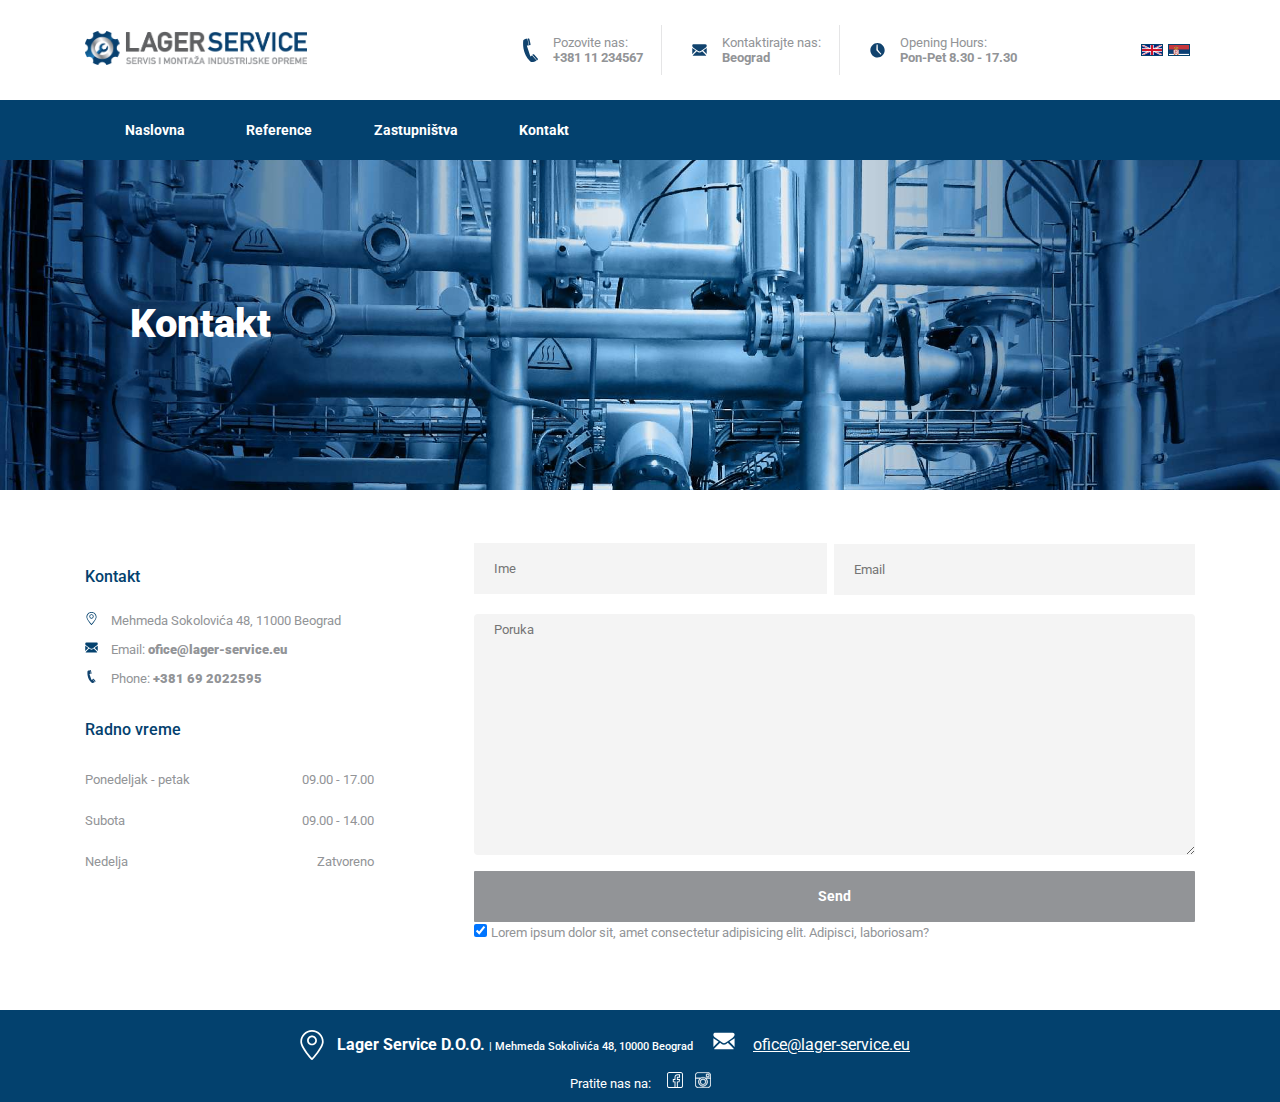
==== commit 87b310bd: "responsive" ====
--- a/kontakt.html
+++ b/kontakt.html
@@ -176,13 +176,86 @@
                         <h5>Kontakt</h5>
                     </div>
                     <div class="adress">
-                        <div class="contact__span"><img src="./images/Leger-service-Telefon.svg"
-                                alt="Lager-service-adress-ico"></div>
+                        <!-- <div class="contact__span"><img src="images/placeholder.svg" alt="Lager-service-adress-ico"> -->
+                        <div class="contact__span">
+                            <?xml version="1.0" encoding="iso-8859-1"?>
+                            <!-- Generator: Adobe Illustrator 19.1.0, SVG Export Plug-In . SVG Version: 6.00 Build 0)  -->
+                            <svg version="1.1" id="Capa_1" xmlns="http://www.w3.org/2000/svg"
+                                xmlns:xlink="http://www.w3.org/1999/xlink" x="0px" y="0px" viewBox="0 0 31.058 31.058"
+                                style="enable-background:new 0 0 31.058 31.058;" xml:space="preserve">
+                                <g>
+                                    <g>
+                                        <path style="fill:#03416e;"
+                                            d="M15.529,31.058c-0.244,0-0.477-0.1-0.646-0.277C14.416,30.284,3.431,18.567,3.431,12.098
+                                            C3.431,5.427,8.858,0,15.529,0c6.67,0,12.098,5.427,12.098,12.098c0,6.47-10.984,18.187-11.452,18.683
+                                            C16.007,30.958,15.773,31.058,15.529,31.058z M15.529,1.774c-5.692,0-10.323,4.631-10.323,10.323
+                                            c0,4.479,6.933,13.035,10.323,16.767c3.391-3.733,10.323-12.287,10.323-16.767C25.853,6.405,21.221,1.774,15.529,1.774z" />
+                                    </g>
+                                    <g>
+                                        <path style="fill:#03416e;"
+                                            d="M15.529,15.884c-2.822,0-5.117-2.295-5.117-5.117c0-2.821,2.295-5.117,5.117-5.117
+                                            c2.821,0,5.117,2.296,5.117,5.117C20.646,13.589,18.351,15.884,15.529,15.884z M15.529,7.425c-1.844,0-3.343,1.499-3.343,3.342
+                                            c0,1.844,1.499,3.343,3.343,3.343c1.843,0,3.342-1.499,3.342-3.343C18.871,8.924,17.372,7.425,15.529,7.425z" />
+                                    </g>
+                                </g>
+                                <g>
+                                </g>
+                                <g>
+                                </g>
+                                <g>
+                                </g>
+                                <g>
+                                </g>
+                                <g>
+                                </g>
+                                <g>
+                                </g>
+                                <g>
+                                </g>
+                                <g>
+                                </g>
+                                <g>
+                                </g>
+                                <g>
+                                </g>
+                                <g>
+                                </g>
+                                <g>
+                                </g>
+                                <g>
+                                </g>
+                                <g>
+                                </g>
+                                <g>
+                                </g>
+                            </svg>
+
+                        </div>
                         <p class="contact__p">Mehmeda Sokolovića 48, 11000 Beograd</p>
                     </div>
                     <div class="adress">
-                        <div class="contact__span"><img src="./images/Leger-service-Telefon.svg"
-                                alt="Lager-service-adress-ico"></div>
+                        <div class="contact__span">
+                            <!-- <img src="./images/Leger-service-Telefon.svg"alt="Lager-service-adress-ico"> -->
+                            <svg version="1.1" id="Layer_1" xmlns="http://www.w3.org/2000/svg"
+                                xmlns:xlink="http://www.w3.org/1999/xlink" x="0px" y="0px" width="22px" height="22px"
+                                viewBox="0 0 22 22" enable-background="new 0 0 22 22" xml:space="preserve">
+                                <g>
+                                    <path fill-rule="evenodd" clip-rule="evenodd" fill="#03416e"
+                                        d="M11.024,2.655c2.829,0,5.655-0.001,8.481,0.001
+            c1.573,0,2.458,1.191,2.003,2.712c-0.302,1.008-0.962,1.769-1.798,2.361c-2.271,1.607-4.579,3.165-6.838,4.79
+            c-1.249,0.898-2.405,0.978-3.686,0.051c-2.334-1.688-4.742-3.274-7.064-4.979C1.13,6.861,0.294,5.931,0.379,4.534
+            c0.074-1.211,0.768-1.876,1.986-1.879c2.887-0.006,5.773-0.002,8.658-0.002C11.024,2.654,11.024,2.655,11.024,2.655z" />
+                                    <path fill-rule="evenodd" clip-rule="evenodd" fill="#03416e" d="M0.933,19c2.114-2.119,4.106-4.116,6.187-6.201
+            c2.531,2.533,5.158,2.602,7.694,0.023c2.069,2.094,4.062,4.11,6.128,6.2c-0.407,0.106-0.831,0.311-1.257,0.313
+            c-5.809,0.02-11.62,0.017-17.43-0.006C1.846,19.327,1.438,19.131,0.933,19z" />
+                                    <path fill-rule="evenodd" clip-rule="evenodd" fill="#03416e" d="M16.392,11.814c1.684-1.178,3.438-2.406,5.192-3.634
+            c0,2.925,0,5.907,0,8.863C19.86,15.309,18.132,13.567,16.392,11.814z" />
+                                    <path fill-rule="evenodd" clip-rule="evenodd" fill="#03416e" d="M0.392,17.096c0-2.978,0-5.937,0-8.908
+            c1.768,1.231,3.518,2.45,5.251,3.658C3.892,13.597,2.164,15.324,0.392,17.096z" />
+                                </g>
+                            </svg>
+
+                        </div>
                         <p class="contact__p">Email: <a href="ofice@lager-service.eu">ofice@lager-service.eu</a></p>
 
                     </div>
@@ -312,6 +385,13 @@
             </div>
         </div>
     </section>
+
+    <style>
+        textarea:focus,
+        input:focus {
+            outline: red solid 1px;
+        }
+    </style>
 
 
 
--- a/css/style.min.css
+++ b/css/style.min.css
@@ -1,5 +1,5 @@
 .viewport{width:100%;height:540px}.viewport img{width:100%;height:100%;-o-object-fit:cover;object-fit:cover;-o-object-position:center;object-position:center}.onama{display:-webkit-box;display:-ms-flexbox;display:flex;-webkit-box-orient:horizontal;-webkit-box-direction:normal;-ms-flex-direction:row;flex-direction:row;-ms-flex-pack:distribute;justify-content:space-around;-webkit-box-align:center;-ms-flex-align:center;align-items:center;margin-bottom:60px}.onama h4{text-align:right}.projects .project__1 p,.projects .project__2 p,.projects .project__3 p{font-size:14px;line-height:1.5}.about__text p{text-align:justify;line-height:1.5}.horizontal__line{display:inline-block;width:80%;height:3px;background-color:#03416e;display:-webkit-box;display:-ms-flexbox;display:flex;-ms-flex-item-align:end;align-self:flex-end}.carousel{position:relative;height:100%;width:100%;margin:auto;overflow:hidden}.carousel__slide{position:relative}.carousel-div{position:absolute;left:50%;top:110px;height:80px;width:800px;padding:20px 20px;opacity:0;-webkit-animation:innerImg 1s forwards;animation:innerImg 1s forwards;-webkit-animation-delay:.8s;animation-delay:.8s;text-align:center;background-color:transparent;font-weight:900}.carousel-div h1{font-size:2.5rem;padding:0;margin:0;margin-bottom:15px;color:#fff;visibility:visible;text-align:center;line-height:72px;letter-spacing:0px;font-weight:500;font-size:65px}.carousel-div p{margin:0;color:#fff;text-align:center;font-weight:700;font-size:17px}.inner__link__left:hover{background-color:#fff;color:#03416e}.inner__link__left:hover a{background-color:#fff;color:#03416e}.inner__link__right:hover{background-color:#03416e;color:#fff}.inner__link__right:hover a{background-color:#03416e;color:#fff}.inner__link__left{left:50%;-webkit-animation:innerLinkLeft 1s forwards;animation:innerLinkLeft 1s forwards;background-color:#03416e;font-family:Roboto;line-height:51px;letter-spacing:0px;font-weight:700;font-size:14px;border-color:rgba(255,255,255,0);border-style:none;margin:0px;padding:0px 39px;color:#03416e;text-decoration:none;white-space:nowrap;width:auto;height:auto;min-height:0px;min-width:0px;max-height:none;max-width:none;opacity:1;border-width:0px;position:absolute;bottom:15%;display:block;visibility:visible;overflow:visible}.inner__link__left a{text-decoration:none;color:#fff;font-size:14px}.inner__link__right{right:50%;-webkit-animation:innerLinkRight 1s forwards;animation:innerLinkRight 1s forwards;background-color:#fff;font-family:Roboto;line-height:51px;letter-spacing:0px;font-weight:700;font-size:14px;border-color:rgba(255,255,255,0);border-style:none;margin:0px;padding:0px 39px;color:#03416e;text-decoration:none;white-space:nowrap;width:auto;height:auto;min-height:0px;min-width:0px;max-height:none;max-width:none;opacity:1;border-width:0px;position:absolute;bottom:15%;display:block;visibility:visible;overflow:visible}.inner__link__right a{text-decoration:none;color:#03416e;font-size:14px}@-webkit-keyframes innerLinkLeft{0%{-webkit-transform:translateX(-350px) scale(1);transform:translateX(-350px) scale(1)}50%{-webkit-transform:translateX(50px) scale(1);transform:translateX(50px) scale(1)}100%{-webkit-transform:translateX(-150px) scale(1);transform:translateX(-150px) scale(1)}}@keyframes innerLinkLeft{0%{-webkit-transform:translateX(-350px) scale(1);transform:translateX(-350px) scale(1)}50%{-webkit-transform:translateX(50px) scale(1);transform:translateX(50px) scale(1)}100%{-webkit-transform:translateX(-150px) scale(1);transform:translateX(-150px) scale(1)}}@-webkit-keyframes innerLinkRight{0%{-webkit-transform:translateX(350px) scale(1);transform:translateX(350px) scale(1)}50%{-webkit-transform:translateX(-50px) scale(1);transform:translateX(-50px) scale(1)}100%{-webkit-transform:translateX(150px) scale(1);transform:translateX(150px) scale(1)}}@keyframes innerLinkRight{0%{-webkit-transform:translateX(350px) scale(1);transform:translateX(350px) scale(1)}50%{-webkit-transform:translateX(-50px) scale(1);transform:translateX(-50px) scale(1)}100%{-webkit-transform:translateX(150px) scale(1);transform:translateX(150px) scale(1)}}@-webkit-keyframes innerImg{0%{-webkit-transform:translateY(-350px) translateX(-50%) scale(0.9);transform:translateY(-350px) translateX(-50%) scale(0.9)}50%{-webkit-transform:translateY(50px) translateX(-50%) scale(1.1);transform:translateY(50px) translateX(-50%) scale(1.1)}100%{opacity:1;-webkit-transform:translateY(0) translateX(-50%) scale(1);transform:translateY(0) translateX(-50%) scale(1)}}@keyframes innerImg{0%{-webkit-transform:translateY(-350px) translateX(-50%) scale(0.9);transform:translateY(-350px) translateX(-50%) scale(0.9)}50%{-webkit-transform:translateY(50px) translateX(-50%) scale(1.1);transform:translateY(50px) translateX(-50%) scale(1.1)}100%{opacity:1;-webkit-transform:translateY(0) translateX(-50%) scale(1);transform:translateY(0) translateX(-50%) scale(1)}}.carousel__image{width:100%;height:100%;-o-object-fit:cover;object-fit:cover;-o-object-position:center center;object-position:center center}.carousel__track-container{height:100%;position:relative;display:-webkit-box;display:-ms-flexbox;display:flex;-webkit-box-orient:vertical;-webkit-box-direction:normal;-ms-flex-direction:column;flex-direction:column;-webkit-box-pack:end;-ms-flex-pack:end;justify-content:flex-end}.carousel__track{padding:0;margin:0;list-style:none;position:relative;height:100%;-webkit-transition:-webkit-transform 450ms ease-in;transition:-webkit-transform 450ms ease-in;transition:transform 450ms ease-in;transition:transform 450ms ease-in, -webkit-transform 450ms ease-in}.carousel__track li{position:absolute;top:0;bottom:0;width:100%}.carousel__button{position:absolute;top:50%;-webkit-transform:translateY(-50%);transform:translateY(-50%);background:transparent;border:0;cursor:pointer;outline:none}.carousel__button--left{left:10%;z-index:1;-webkit-animation:innerImg 1s forwards;animation:innerImg 1s forwards}.carousel__button--right{right:10%;-webkit-animation:innerImg 1s forwards;animation:innerImg 1s forwards}.carousel__button img{width:60px}.carousel .carousel__nav{background-color:transparent;padding:5px 0;position:absolute;-ms-flex-item-align:center;-ms-grid-row-align:center;align-self:center;border-radius:50%}.carousel div button{height:4px;width:4px;border-radius:50%;background:0 0;border:4px solid #fff;-webkit-box-sizing:content-box;box-sizing:content-box;margin:0 12px;padding:0px;z-index:1;cursor:pointer;outline:none}.carousel div button.current-slide{background:#fff;border-color:black}.is-hiden{display:none}.slider{width:100%;height:540px}.slider .slider__wraper{width:100%;height:100%;display:-webkit-box;display:-ms-flexbox;display:flex;-webkit-box-orient:horizontal;-webkit-box-direction:normal;-ms-flex-direction:row;flex-direction:row;position:relative;overflow:hidden}.slider .slider__wraper .slider__right{width:100%;height:100%}.about{-webkit-box-sizing:border-box;box-sizing:border-box;margin:auto;display:-webkit-box;display:-ms-flexbox;display:flex;-webkit-box-orient:vertical;-webkit-box-direction:normal;-ms-flex-direction:column;flex-direction:column}.about h3{margin:60px 60px;font-size:48px;font-weight:bolder}.about h4{margin:60px 0px 10px 0px;font-size:24px}.about .about__text{text-align:center}.about .projects{display:-ms-grid;display:grid;-ms-grid-rows:auto;grid-template-rows:auto;-ms-grid-columns:1fr 1fr 1fr;grid-template-columns:1fr 1fr 1fr;grid-template-areas:'projects__header projects__header projects__header'- 'project__1 project__2 project__3';gap:20px;-webkit-box-sizing:border-box;box-sizing:border-box}.about .projects .color{color:#03416e;font-weight:400;font-size:15px}.about .projects p{display:inline-block;margin-right:30px}.about .projects .projects__header{-ms-grid-row:1;-ms-grid-column:1;-ms-grid-column-span:3;grid-area:projects__header;text-align:center}.about .projects .projects__header p{margin:0px 0px 60px 0px}.about .projects .img{overflow:hidden;width:100%;height:100%}.about .projects .img__efect{width:100%;height:100%;-o-object-position:center;object-position:center;-o-object-fit:cover;object-fit:cover}.about .projects img{-webkit-transition:all 1s ease-in-out;transition:all 1s ease-in-out}.about .projects img:hover{-webkit-transform:scale(1.2);transform:scale(1.2)}.about .projects .project__1{-ms-grid-row:2;-ms-grid-column:1;grid-area:project__1;width:100%}.about .projects .project__1 h4{margin:10px 0px 10px 0px}.about .projects .project__2{-ms-grid-row:2;-ms-grid-column:2;grid-area:project__2;width:100%}.about .projects .project__2 h4{margin:10px 0px 10px 0px}.about .projects .project__3{-ms-grid-row:2;-ms-grid-column:3;grid-area:project__3;width:100%}.about .projects .project__3 h4{margin:10px 0px 10px 0px}.about .btn__arrow{text-decoration:none;color:#929497;font-size:17px;font-weight:700}.about .btn__arrow:hover{color:#03416e}.about .btn__arrow:after{content:'';background-image:url(/images/right-arrow-link.svg);height:10px;width:15px;background-position:center;background-size:cover;margin-left:7px;font-size:13px;opacity:0;display:inline-block;-webkit-transform:translateX(-15px);-khtml-transform:translateX(-15px);transform:translateX(-15px);-webkit-transition:all .3s linear 0ms;transition:all .3s linear 0ms}.about .btn__arrow:hover:after{opacity:1;-webkit-transform:translateX(0px);-khtml-transform:translateX(0px);transform:translateX(0px)}.usluge{padding-top:60px;margin-bottom:60px}.usluge .svg__container{width:120px;height:120px;margin:auto}.usluge .mySvg{width:100%;height:100%;fill:#03416e;fill-opacity:1;-webkit-transition:all .3s ease-in-out;transition:all .3s ease-in-out}.usluge .jobOffer{display:-webkit-box;display:-ms-flexbox;display:flex;-webkit-box-orient:horizontal;-webkit-box-direction:normal;-ms-flex-direction:row;flex-direction:row;-ms-flex-pack:distribute;justify-content:space-around;-webkit-box-align:center;-ms-flex-align:center;align-items:center;margin:auto}.usluge .jobOffer a{text-decoration:none}.usluge .jobOffer a:hover .mySvg{fill:#929497;-webkit-transform:scale(1.07);transform:scale(1.07)}.usluge .jobOffer img{width:100%;height:100%;-webkit-transition:all 1s ease-in-out;transition:all 1s ease-in-out}.usluge .jobOffer a:hover img{-webkit-transform:scale(1.1);transform:scale(1.1)}.usluge .jobOffer h5{margin-bottom:0px;font-size:20px;font-weight:900;text-align:center}.usluge .jobOffer p{margin-top:0px;color:#03416e;font-size:16px;font-weight:600;text-align:center}.viewport{width:100%;height:330px;position:relative}.viewport img{width:100%;height:100%;-o-object-fit:cover;object-fit:cover;-o-object-position:center;object-position:center}.viewport p{position:absolute;left:50%;top:100px;-webkit-transform:translateX(-510px);transform:translateX(-510px);font-size:40px;font-weight:900;color:#fff}.main{width:100%;height:auto;display:-webkit-box;display:-ms-flexbox;display:flex;-webkit-box-orient:vertical;-webkit-box-direction:normal;-ms-flex-direction:column;flex-direction:column;-webkit-box-pack:justify;-ms-flex-pack:justify;justify-content:space-between;-webkit-box-align:center;-ms-flex-align:center;align-items:center;-webkit-box-sizing:border-box;box-sizing:border-box;margin-bottom:30px}.main .flex__container{height:auto;display:-webkit-box;display:-ms-flexbox;display:flex;-webkit-box-orient:vertical;-webkit-box-direction:normal;-ms-flex-direction:column;flex-direction:column;-webkit-box-pack:justify;-ms-flex-pack:justify;justify-content:space-between;-webkit-box-align:center;-ms-flex-align:center;align-items:center}.main .flex__container .date{color:#03416e;font-size:20px;text-align:center;margin:30px 0px 0px 0px;font-weight:bolder}.main .flex__container .company__name{color:#03416e;font-size:40px;text-align:center;margin:10px 0px 0px 0px;font-weight:bolder}.main .flex__container .text{text-align:justify}.main .container__flex__grid{height:auto;width:auto;margin-top:30px;display:-ms-grid;display:grid;-ms-grid-rows:auto;grid-template-rows:auto;-ms-grid-columns:1fr 1fr 1fr;grid-template-columns:1fr 1fr 1fr;grid-template-areas:'img1 img2 img3';gap:30px;-webkit-box-sizing:border-box;box-sizing:border-box}.main .container__flex__grid .img{margin-bottom:30px}.main .container__flex__grid .img img{width:100%;height:100%;-o-object-fit:cover;object-fit:cover;-o-object-position:center;object-position:center}.main .container__flex__grid .img1{-ms-grid-row:1;-ms-grid-column:1;grid-area:img1}.main .container__flex__grid .img2{-ms-grid-row:1;-ms-grid-column:2;grid-area:img2}.main .container__flex__grid .img3{-ms-grid-row:1;-ms-grid-column:3;grid-area:img3}.main{width:100%;height:auto;display:-webkit-box;display:-ms-flexbox;display:flex;-webkit-box-orient:vertical;-webkit-box-direction:normal;-ms-flex-direction:column;flex-direction:column;-webkit-box-pack:justify;-ms-flex-pack:justify;justify-content:space-between;-webkit-box-align:center;-ms-flex-align:center;align-items:center;-webkit-box-sizing:border-box;box-sizing:border-box;margin-bottom:30px;margin-top:60px}.main .flex__container{height:auto;display:-webkit-box;display:-ms-flexbox;display:flex;-webkit-box-orient:vertical;-webkit-box-direction:normal;-ms-flex-direction:column;flex-direction:column;-webkit-box-pack:justify;-ms-flex-pack:justify;justify-content:space-between;-webkit-box-align:center;-ms-flex-align:center;align-items:center}.main .flex__container .company__logo{width:210px;background-color:blue;height:70px;margin-bottom:5px;font-size:30px;color:#fff;text-align:center}.main .flex__container a{text-decoration:none;color:#929497;font-size:18px;outline:none;margin-bottom:30px}.main .flex__container .text{text-align:justify;margin-bottom:30px}.main .btn__arrow{text-decoration:none;color:#929497;font-size:17px;font-weight:700}.main .btn__arrow:hover{color:#03416e}.main .btn__arrow:after{content:'';background-image:url(/images/right-arrow-link.svg);height:10px;width:15px;background-position:center;background-size:cover;margin-left:7px;font-size:13px;opacity:0;display:inline-block;-webkit-transform:translateX(-15px);-khtml-transform:translateX(-15px);transform:translateX(-15px);-webkit-transition:all .3s linear 0ms;transition:all .3s linear 0ms}.main .btn__arrow:hover:after{opacity:1;-webkit-transform:translateX(0px);-khtml-transform:translateX(0px);transform:translateX(0px)}.contact__form{padding:50px 0}.contact__form .contact{margin:auto;display:-webkit-box;display:-ms-flexbox;display:flex;-webkit-box-orient:horizontal;-webkit-box-direction:normal;-ms-flex-direction:row;flex-direction:row}.contact__form .contact .contact__left{width:35%}.contact__form .contact .contact__left .contact__about .heading h5{margin-bottom:20px;font-size:16px}.contact__form .contact .contact__left .contact__about .adress{display:-webkit-box;display:-ms-flexbox;display:flex;-webkit-box-orient:horizontal;-webkit-box-direction:normal;-ms-flex-direction:row;flex-direction:row;-webkit-box-align:baseline;-ms-flex-align:baseline;align-items:baseline;-webkit-box-pack:start;-ms-flex-pack:start;justify-content:flex-start}.contact__form .contact .contact__left .contact__about .adress .contact__span{width:13px;height:13px;margin-right:13px}.contact__form .contact .contact__left .contact__about .adress .contact__span img{width:100%;height:100%}.contact__form .contact .contact__left .contact__about .adress .contact__p{font-size:13px;margin:7px 0px}.contact__form .contact .contact__left .contact__about .adress .contact__p a{font-size:13px;font-weight:900;text-decoration:none;color:#929497}.contact__form .contact .contact__left .contact__about .adress .contact__p a:hover{color:#03416e}.contact__form .contact .contact__left .contact__working__time{display:-webkit-box;display:-ms-flexbox;display:flex;-webkit-box-orient:vertical;-webkit-box-direction:normal;-ms-flex-direction:column;flex-direction:column}.contact__form .contact .contact__left .contact__working__time .contact__inner{display:-webkit-box;display:-ms-flexbox;display:flex;-webkit-box-orient:horizontal;-webkit-box-direction:normal;-ms-flex-direction:row;flex-direction:row;-webkit-box-align:center;-ms-flex-align:center;align-items:center;-webkit-box-pack:justify;-ms-flex-pack:justify;justify-content:space-between;padding-right:100px}.contact__form .contact .contact__left .contact__working__time .contact__inner .left p{font-size:13px}.contact__form .contact .contact__left .contact__working__time .contact__inner .right p{font-size:13px}.contact__form .contact .contact__right{width:65%}.contact__form .contact .contact__right .half{width:100%;display:-webkit-box;display:-ms-flexbox;display:flex;-webkit-box-orient:horizontal;-webkit-box-direction:normal;-ms-flex-direction:row;flex-direction:row;-webkit-box-align:center;-ms-flex-align:center;align-items:center;-webkit-box-pack:justify;-ms-flex-pack:justify;justify-content:space-between}.contact__form .contact .contact__right .half input{background-color:#f4f4f4;border-radius:0;border:none;color:#9b9b9b;padding:8px 20px;-webkit-box-sizing:border-box;box-sizing:border-box;line-height:normal;height:51px;font-size:13px;-webkit-transition:all .3s linear 0ms;transition:all .3s linear 0ms;-webkit-box-shadow:none;-ms-box-shadow:none;-o-box-shadow:none;box-shadow:none;width:49%;outline:none}.contact__form .contact .contact__right .full textarea{background-color:#f4f4f4;-webkit-box-sizing:border-box;box-sizing:border-box;border:none;color:#9b9b9b;line-height:normal;padding:8px 20px;font-size:13px;-webkit-transition:all .3s linear 0ms;transition:all .3s linear 0ms;-webkit-box-shadow:none;-ms-box-shadow:none;-o-box-shadow:none;box-shadow:none;width:100%;outline:none}.contact__form .contact .contact__right button{width:100%;background-color:#929497;font-size:14px;border:2px solid #929497;color:#fff;text-transform:capitalize;padding:0 30px;line-height:47px;-webkit-transition:all .3s linear 0ms;transition:all .3s linear 0ms;border-radius:1px;position:relative;display:inline-block;text-align:center;cursor:pointer;position:relative;font-weight:700}.contact__form .contact .contact__right button:hover{background-color:#03416e;border-color:#03416e}.contact__form .contact .contact__right .email-invalid{color:red;font-size:12px}.contact__form .contact .contact__right .wrong{color:red}.contact__form .contact .contact__right .pure-form fieldset{margin:0;padding:0;border:0;width:50%}.contact__form .contact .contact__right #email{width:100%}.contact__form .contact .contact__right .thankyou_message h2{text-align:center}@media (max-width: 1110px){.container{width:100%}.contact__form{padding-right:30px;padding-left:30px}}@media (max-width: 989px){.contact__form .contact__inner{padding-right:30px !important}.contact__form .contact .contact__right{width:65%}.contact__form .contact .contact__right .half{width:100%;display:-webkit-box;display:-ms-flexbox;display:flex;-webkit-box-orient:vertical;-webkit-box-direction:normal;-ms-flex-direction:column;flex-direction:column;-webkit-box-align:center;-ms-flex-align:center;align-items:center;-webkit-box-pack:justify;-ms-flex-pack:justify;justify-content:space-between}.contact__form .contact .contact__right .half input{width:100%;margin-bottom:20px}}@media (max-width: 700px){.contact__form{padding-right:10px;padding-left:10px}.contact__form .contact{-webkit-box-orient:vertical;-webkit-box-direction:normal;-ms-flex-direction:column;flex-direction:column}.contact__form .contact .contact__left{width:100%}.contact__form .contact .contact__left .contact__about .heading h5{text-align:center}.contact__form .contact .contact__left .contact__about :nth-child(2){display:none}.contact__form .contact .contact__left .contact__about :nth-child(3){display:none}.contact__form .contact .contact__left .contact__about :nth-child(4){display:none}.contact__form .contact .contact__left .contact__about .contact__working__time{display:none}.contact__form .contact .contact__right{margin:auto;width:100%}}footer{width:100%;height:70px;margin:auto;background:#03416e}footer .footer__wraper{margin:auto;width:100%;height:100%;display:-webkit-box;display:-ms-flexbox;display:flex;-webkit-box-orient:horizontal;-webkit-box-direction:normal;-ms-flex-direction:row;flex-direction:row;-ms-flex-pack:distribute;justify-content:space-around;-webkit-box-align:center;-ms-flex-align:center;align-items:center}footer .footer__wraper .footer__wraper__left{height:100%;width:55%;display:-webkit-box;display:-ms-flexbox;display:flex;-webkit-box-orient:horizontal;-webkit-box-direction:normal;-ms-flex-direction:row;flex-direction:row;-webkit-box-pack:end;-ms-flex-pack:end;justify-content:flex-end;-webkit-box-align:center;-ms-flex-align:center;align-items:center;padding-right:10px}footer .footer__wraper .footer__wraper__left .company__name{font-size:16px}footer .footer__wraper .footer__wraper__left span{width:30px;height:30px;margin-right:10px}footer .footer__wraper .footer__wraper__left span img{width:100%;height:100%;-webkit-filter:invert(1);filter:invert(1)}footer .footer__wraper .footer__wraper__left h6{color:#fff}footer .footer__wraper .footer__wraper__right{height:100%;width:45%;display:-webkit-box;display:-ms-flexbox;display:flex;-webkit-box-orient:horizontal;-webkit-box-direction:normal;-ms-flex-direction:row;flex-direction:row;-webkit-box-pack:start;-ms-flex-pack:start;justify-content:flex-start;-webkit-box-align:center;-ms-flex-align:center;align-items:center;padding-left:10px}footer .footer__wraper .footer__wraper__right span{width:30px;height:30px;margin-right:10px}footer .footer__wraper .footer__wraper__right span img{width:100%;height:100%;-webkit-filter:invert(1);filter:invert(1)}footer .footer__wraper .footer__wraper__right a{color:#fff}footer .social{height:20px;width:100%;display:-webkit-box;display:-ms-flexbox;display:flex;-webkit-box-orient:horizontal;-webkit-box-direction:normal;-ms-flex-direction:row;flex-direction:row;-webkit-box-align:center;-ms-flex-align:center;align-items:center;-webkit-box-pack:center;-ms-flex-pack:center;justify-content:center}footer .footer__social{background:#03416e;width:100%;height:25px;display:-webkit-box;display:-ms-flexbox;display:flex;-webkit-box-align:center;-ms-flex-align:center;align-items:center;-webkit-box-pack:center;-ms-flex-pack:center;justify-content:center}footer .footer__social p{color:#fff;margin-top:0px;vertical-align:middle}footer .footer__social p span{width:16px;height:16px}footer .footer__social p span a{text-decoration:none}footer .footer__social p span a svg{width:16px;height:16px;fill:#fff;stroke:#fff}body{font-family:'Roboto', sans-serif;color:#929497}h2,h3,h4,h5,h6{color:#03416e;clear:both;line-height:1.2;font-weight:500}.container{width:1110px}.sticky{position:fixed;top:0;background-color:#181818}header{width:100%;display:-webkit-box;display:-ms-flexbox;display:flex;-webkit-box-orient:vertical;-webkit-box-direction:normal;-ms-flex-direction:column;flex-direction:column;-webkit-box-pack:center;-ms-flex-pack:center;justify-content:center;-webkit-box-align:center;-ms-flex-align:center;align-items:center;margin:auto}header .header__top{height:100px;display:-webkit-box;display:-ms-flexbox;display:flex;-webkit-box-orient:horizontal;-webkit-box-direction:normal;-ms-flex-direction:row;flex-direction:row;-webkit-box-pack:center;-ms-flex-pack:center;justify-content:center;-webkit-box-align:center;-ms-flex-align:center;align-items:center;background-color:#fff}header .header__top .logo{height:auto;width:20%;display:-webkit-box;display:-ms-flexbox;display:flex;-webkit-box-pack:start;-ms-flex-pack:start;justify-content:flex-start;-webkit-box-align:center;-ms-flex-align:center;align-items:center}header .header__top .logo img{height:100%;width:100%;-webkit-transition:all .2s ease-out;transition:all .2s ease-out}header .header__top .logo:hover img{-webkit-transform:scale(1.05);transform:scale(1.05)}header .header__top .header__top__contact{width:80%;height:100%;display:-webkit-box;display:-ms-flexbox;display:flex;-webkit-box-orient:horizontal;-webkit-box-direction:normal;-ms-flex-direction:row;flex-direction:row;-webkit-box-pack:end;-ms-flex-pack:end;justify-content:flex-end;-webkit-box-align:center;-ms-flex-align:center;align-items:center}header .header__top .header__top__contact .header__top__item{width:25%;display:-webkit-box;display:-ms-flexbox;display:flex;-webkit-box-orient:horizontal;-webkit-box-direction:normal;-ms-flex-direction:row;flex-direction:row;-webkit-box-pack:end;-ms-flex-pack:end;justify-content:flex-end;-webkit-box-align:center;-ms-flex-align:center;align-items:center}header .header__top .header__top__contact .header__top__item .header__top__item__inner{position:relative;font-size:13px;cursor:pointer}header .header__top .header__top__contact .header__top__item .header__top__item__inner img{position:absolute;left:0;top:50%;-webkit-transform:translateY(-50%);transform:translateY(-50%);width:15px}header .header__top .header__top__contact .header__top__item .header__top__item__inner label{margin-left:30px}header .header__top .header__top__contact .header__top__item .header__top__item__inner span{margin-left:30px;font-weight:bold}header .header__top .header__top__contact .header__top__item .header__top__item__inner:hover span{color:#03416e}header .header__top .header__top__contact .header__top__item .header__top__item__inner__lang{display:-webkit-box;display:-ms-flexbox;display:flex;-webkit-box-orient:horizontal;-webkit-box-direction:normal;-ms-flex-direction:row;flex-direction:row;-webkit-box-pack:justify;-ms-flex-pack:justify;justify-content:space-between;-webkit-box-align:center;-ms-flex-align:center;align-items:center}header .header__top .header__top__contact .header__top__item .header__top__item__inner__lang img{width:20px;margin-right:5px;border:1px solid #03416e}header .header__top .header__top__contact .header__top__item .lang{-webkit-transition:all .2s ease;transition:all .2s ease}header .header__top .header__top__contact .header__top__item .lang:hover{-webkit-transform:scale(1.2);transform:scale(1.2)}header .header__top .header__top__contact .header__top__item__vertical:after{content:"";width:3px;height:50px;border-right:1px solid #9294973d;margin-left:15px}header .header__bottom{width:100%;background-color:#03416e;margin:auto;z-index:1}header .header__bottom nav{height:60px;margin:auto;display:-webkit-box;display:-ms-flexbox;display:flex;-webkit-box-orient:horizontal;-webkit-box-direction:normal;-ms-flex-direction:row;flex-direction:row;-webkit-box-align:center;-ms-flex-align:center;align-items:center}header .header__bottom nav .small-drop-btn{margin-right:15px;cursor:pointer;position:absolute;right:0px}header .header__bottom nav ul{width:40%;list-style:none;color:#fff;font-size:14px;font-weight:700;display:-webkit-box;display:-ms-flexbox;display:flex;-webkit-box-orient:horizontal;-webkit-box-direction:normal;-ms-flex-direction:row;flex-direction:row;-webkit-box-align:center;-ms-flex-align:center;align-items:center;-webkit-box-pack:justify;-ms-flex-pack:justify;justify-content:space-between}header .header__bottom nav ul li{display:inline-block;position:relative}header .header__bottom nav ul li a{text-decoration:none}header .header__bottom nav ul li a h2{color:#fff;font-size:14px;font-weight:700;text-transform:capitalize;position:relative}header .header__bottom nav ul li a h2::after{content:"";position:absolute;left:0;right:0;bottom:-22px;margin:auto;background-color:#fff;opacity:1;height:3px;margin-top:12px;width:0;-webkit-transition:all .3s linear 0ms;transition:all .3s linear 0ms}header .header__bottom nav ul li a h2:hover::after{width:100%}#nav-small{display:block;list-style-type:none;width:100%;height:0px;margin-top:0;position:relative;display:-webkit-box;display:-ms-flexbox;display:flex;-webkit-box-orient:horizontal;-webkit-box-direction:normal;-ms-flex-direction:row;flex-direction:row;-webkit-box-pack:justify;-ms-flex-pack:justify;justify-content:space-between;-webkit-box-align:center;-ms-flex-align:center;align-items:center;text-transform:capitalize;font-size:28px;font-family:'brandon_light'}#nav-small .dropbtn{position:relative;border:none;cursor:pointer;padding:5px 65px;font-size:18px;font-family:'Montserrat-Bold';border:1px solid #a8a8a7;border-radius:6px;margin:0;outline:none}#nav-small .dropbtn span{width:8px;height:8px;position:absolute;right:0;top:50%;-webkit-transform:translateY(-8px);transform:translateY(-8px);margin-right:15px}#nav-small .dropbtn span img{width:100%;height:100%}#nav-small .dropdown{position:relative;display:inline-block}#nav-small .dropdown-content{display:none;position:absolute;width:100%;height:auto;left:0;top:100%;border:1px solid #f3f5f9;border-radius:4px;z-index:1}#nav-small .dropdown-content::before{content:url("/images/arrow-top.svg");position:absolute;top:-15px;right:22px;width:20px;height:20px}#nav-small .dropdown-content a{padding:1px 1rem !important;text-decoration:none;display:block}#nav-small .dropdown-content a::after{display:none}#nav-small .dropdown-content a:hover{background-color:#f1f1f1}#nav-small .dropdown:hover .dropdown-content{display:block}.small-drop-btn{margin-right:15px;cursor:pointer}.small-drop-btn .line{width:31px;height:2px;display:block !important;background-color:#fff;margin:8px auto;border-radius:2px;transition:all 0.3s ease-in-out;-moz-transition:all 0.3s ease-in-out;-webkit-transition:all 0.3s ease-in-out;-o-transition:all 0.3s ease-in-out}.small-drop-btn .line:nth-child(3){width:22px;margin-left:9px}.small-drop-btn.is-active .line:nth-child(2){opacity:0}.small-drop-btn.is-active .line:nth-child(1){-webkit-transform:translateY(10px) translateX(4px) rotate(45deg);transform:translateY(10px) translateX(4px) rotate(45deg)}.small-drop-btn.is-active .line:nth-child(3){-webkit-transform:translateY(-10px) rotate(-45deg);transform:translateY(-10px) rotate(-45deg);width:31px}.navbar-list-expanded{background:#03416e;opacity:1;margin:0;padding:0;text-align:center;font-size:22px;position:absolute;top:0px;padding-top:20px;width:100%;z-index:999;-webkit-animation:list1 1s ease-in-out;animation:list1 1s ease-in-out}@-webkit-keyframes list1{0%{-webkit-transform:translateY(-100px);transform:translateY(-100px)}50%{-webkit-transform:translateY(50px);transform:translateY(50px)}100%{opacity:1;-webkit-transform:translateY(0px);transform:translateY(0px)}}@keyframes list1{0%{-webkit-transform:translateY(-100px);transform:translateY(-100px)}50%{-webkit-transform:translateY(50px);transform:translateY(50px)}100%{opacity:1;-webkit-transform:translateY(0px);transform:translateY(0px)}}.navbar-list-expanded li{list-style:none;margin-bottom:48px}.navbar-list-expanded a{text-decoration:none;-webkit-transition:all .5s ease;transition:all .5s ease;color:#03416e}.navbar-list-expanded a h2{font-size:25px;font-family:'Orbitron', sans-serif}.navbar-list-expanded li:hover a{color:#343434}#navbar>li.dropdown>div{background-color:#343434;color:#fff;padding-top:0px;position:absolute;top:0px;left:110px}#navbar>li.dropdown>div a{background-color:#fff;color:#343434;border:1px solid #fff;border-bottom:1px solid #343434;padding:10px 16px;display:block}#navbar>li.dropdown>div a:hover{background-color:#343434;color:#fff}@-webkit-keyframes list{0%{opacity:.2;-webkit-transform:scale(1.3);transform:scale(1.3)}100%{opacity:1;-webkit-transform:scale(1);transform:scale(1)}}@keyframes list{0%{opacity:.2;-webkit-transform:scale(1.3);transform:scale(1.3)}100%{opacity:1;-webkit-transform:scale(1);transform:scale(1)}}.navbar-list-expanded a h2{color:#fff}@media (min-width: 991.98px){#nav-small{display:none}.small-drop-btn{display:none}}@media (max-width: 991.98px){#myHeader>nav>ul{display:none}}@media (max-width: 1100px){.container{width:100%}}@media (max-width: 989px){.container{width:100%}header .header__top{-webkit-box-sizing:border-box;box-sizing:border-box;padding-left:10px;padding-right:10px}header .header__top .logo{width:18%}header .header__top__item{width:unset}header .header__top__item__empty{display:none !important}header .header__top .header__top__contact .header__top__item__vertical:after{margin-left:5px}header .header__top .header__top__contact .header__top__item{width:unset;margin-left:10px}.carousel-div{top:50px}.carousel-div h1{font-size:2.5rem;line-height:1.3}#innerDiv1 p,#innerDiv2 p,#innerDiv3 p{font-weight:500;font-size:14px;width:60%;margin:auto}body>section.about.container>div.about__text>p{-webkit-box-sizing:border-box;box-sizing:border-box;padding-left:20px;padding-right:20px}.about .projects{padding:0 30px}.inner__link__left{left:52%;padding:0 30px;line-height:45px}.inner__link__right{right:52%;padding:0 30px;line-height:45px}footer .footer__wraper .footer__wraper__right{-webkit-box-pack:center;-ms-flex-pack:center;justify-content:center}.main{padding:0 20px}.viewport p{-webkit-transform:translateX(-410px);transform:translateX(-410px)}}@media (max-width: 800px){.viewport p{-webkit-transform:translateX(-310px);transform:translateX(-310px)}}@media (max-width: 720px){header .header__top .header__top__contact .header__top__item:nth-child(3){display:none}.carousel-div{top:25px}footer .footer__wraper .footer__wraper__left{width:60%}footer .footer__wraper .footer__wraper__right{width:40%}.main .container__flex__grid{-ms-grid-columns:1fr;grid-template-columns:1fr;grid-template-areas:'img1'+ 'project__1 project__2 project__3';gap:20px;-webkit-box-sizing:border-box;box-sizing:border-box}.about .projects .color{color:#03416e;font-weight:400;font-size:15px}.about .projects p{display:inline-block;margin-right:30px}.about .projects .projects__header{-ms-grid-row:1;-ms-grid-column:1;-ms-grid-column-span:3;grid-area:projects__header;text-align:center}.about .projects .projects__header p{margin:0px 0px 60px 0px}.about .projects .img{overflow:hidden;width:100%;height:100%}.about .projects .img__efect{width:100%;height:100%;-o-object-position:center;object-position:center;-o-object-fit:cover;object-fit:cover}.about .projects img{-webkit-transition:all 1s ease-in-out;transition:all 1s ease-in-out}.about .projects img:hover{-webkit-transform:scale(1.2);transform:scale(1.2)}.about .projects .project__1{-ms-grid-row:2;-ms-grid-column:1;grid-area:project__1;width:100%}.about .projects .project__1 h4{margin:10px 0px 10px 0px}.about .projects .project__2{-ms-grid-row:2;-ms-grid-column:2;grid-area:project__2;width:100%}.about .projects .project__2 h4{margin:10px 0px 10px 0px}.about .projects .project__3{-ms-grid-row:2;-ms-grid-column:3;grid-area:project__3;width:100%}.about .projects .project__3 h4{margin:10px 0px 10px 0px}.about .btn__arrow{text-decoration:none;color:#929497;font-size:17px;font-weight:700}.about .btn__arrow:hover{color:#03416e}.about .btn__arrow:after{content:'';background-image:url(/images/right-arrow-link.svg);height:10px;width:15px;background-position:center;background-size:cover;margin-left:7px;font-size:13px;opacity:0;display:inline-block;-webkit-transform:translateX(-15px);-khtml-transform:translateX(-15px);transform:translateX(-15px);-webkit-transition:all .3s linear 0ms;transition:all .3s linear 0ms}.about .btn__arrow:hover:after{opacity:1;-webkit-transform:translateX(0px);-khtml-transform:translateX(0px);transform:translateX(0px)}.usluge{padding-top:60px;margin-bottom:60px}.usluge .svg__container{width:120px;height:120px;margin:auto}.usluge .mySvg{width:100%;height:100%;fill:#03416e;fill-opacity:1;-webkit-transition:all .3s ease-in-out;transition:all .3s ease-in-out}.usluge .jobOffer{display:-webkit-box;display:-ms-flexbox;display:flex;-webkit-box-orient:horizontal;-webkit-box-direction:normal;-ms-flex-direction:row;flex-direction:row;-ms-flex-pack:distribute;justify-content:space-around;-webkit-box-align:center;-ms-flex-align:center;align-items:center;margin:auto}.usluge .jobOffer a{text-decoration:none}.usluge .jobOffer a:hover .mySvg{fill:#929497;-webkit-transform:scale(1.07);transform:scale(1.07)}.usluge .jobOffer img{width:100%;height:100%;-webkit-transition:all 1s ease-in-out;transition:all 1s ease-in-out}.usluge .jobOffer a:hover img{-webkit-transform:scale(1.1);transform:scale(1.1)}.usluge .jobOffer h5{margin-bottom:0px;font-size:20px;font-weight:900;text-align:center}.usluge .jobOffer p{margin-top:0px;color:#03416e;font-size:16px;font-weight:600;text-align:center}.viewport{width:100%;height:330px;position:relative}.viewport img{width:100%;height:100%;-o-object-fit:cover;object-fit:cover;-o-object-position:center;object-position:center}.viewport p{position:absolute;left:50%;top:100px;-webkit-transform:translateX(-510px);transform:translateX(-510px);font-size:40px;font-weight:900;color:#fff}.main{width:100%;height:auto;display:-webkit-box;display:-ms-flexbox;display:flex;-webkit-box-orient:vertical;-webkit-box-direction:normal;-ms-flex-direction:column;flex-direction:column;-webkit-box-pack:justify;-ms-flex-pack:justify;justify-content:space-between;-webkit-box-align:center;-ms-flex-align:center;align-items:center;-webkit-box-sizing:border-box;box-sizing:border-box;margin-bottom:30px}.main .flex__container{height:auto;display:-webkit-box;display:-ms-flexbox;display:flex;-webkit-box-orient:vertical;-webkit-box-direction:normal;-ms-flex-direction:column;flex-direction:column;-webkit-box-pack:justify;-ms-flex-pack:justify;justify-content:space-between;-webkit-box-align:center;-ms-flex-align:center;align-items:center}.main .flex__container .date{color:#03416e;font-size:20px;text-align:center;margin:30px 0px 0px 0px;font-weight:bolder}.main .flex__container .company__name{color:#03416e;font-size:40px;text-align:center;margin:10px 0px 0px 0px;font-weight:bolder}.main .flex__container .text{text-align:justify}.main .container__flex__grid{height:auto;width:auto;margin-top:30px;display:-ms-grid;display:grid;-ms-grid-rows:auto;grid-template-rows:auto;-ms-grid-columns:1fr 1fr 1fr;grid-template-columns:1fr 1fr 1fr;grid-template-areas:'img1 img2 img3';gap:30px;-webkit-box-sizing:border-box;box-sizing:border-box}.main .container__flex__grid .img{margin-bottom:30px}.main .container__flex__grid .img img{width:100%;height:100%;-o-object-fit:cover;object-fit:cover;-o-object-position:center;object-position:center}.main .container__flex__grid .img1{-ms-grid-row:1;-ms-grid-column:1;grid-area:img1}.main .container__flex__grid .img2{-ms-grid-row:1;-ms-grid-column:2;grid-area:img2}.main .container__flex__grid .img3{-ms-grid-row:1;-ms-grid-column:3;grid-area:img3}.main{width:100%;height:auto;display:-webkit-box;display:-ms-flexbox;display:flex;-webkit-box-orient:vertical;-webkit-box-direction:normal;-ms-flex-direction:column;flex-direction:column;-webkit-box-pack:justify;-ms-flex-pack:justify;justify-content:space-between;-webkit-box-align:center;-ms-flex-align:center;align-items:center;-webkit-box-sizing:border-box;box-sizing:border-box;margin-bottom:30px;margin-top:60px}.main .flex__container{height:auto;display:-webkit-box;display:-ms-flexbox;display:flex;-webkit-box-orient:vertical;-webkit-box-direction:normal;-ms-flex-direction:column;flex-direction:column;-webkit-box-pack:justify;-ms-flex-pack:justify;justify-content:space-between;-webkit-box-align:center;-ms-flex-align:center;align-items:center}.main .flex__container .company__logo{width:210px;background-color:blue;height:70px;margin-bottom:5px;font-size:30px;color:#fff;text-align:center}.main .flex__container a{text-decoration:none;color:#929497;font-size:18px;outline:none;margin-bottom:30px}.main .flex__container .text{text-align:justify;margin-bottom:30px}.main .btn__arrow{text-decoration:none;color:#929497;font-size:17px;font-weight:700}.main .btn__arrow:hover{color:#03416e}.main .btn__arrow:after{content:'';background-image:url(/images/right-arrow-link.svg);height:10px;width:15px;background-position:center;background-size:cover;margin-left:7px;font-size:13px;opacity:0;display:inline-block;-webkit-transform:translateX(-15px);-khtml-transform:translateX(-15px);transform:translateX(-15px);-webkit-transition:all .3s linear 0ms;transition:all .3s linear 0ms}.main .btn__arrow:hover:after{opacity:1;-webkit-transform:translateX(0px);-khtml-transform:translateX(0px);transform:translateX(0px)}.contact__form{padding:50px 0}.contact__form .contact{margin:auto;display:-webkit-box;display:-ms-flexbox;display:flex;-webkit-box-orient:horizontal;-webkit-box-direction:normal;-ms-flex-direction:row;flex-direction:row}.contact__form .contact .contact__left{width:35%}.contact__form .contact .contact__left .contact__about .heading h5{margin-bottom:20px;font-size:16px}.contact__form .contact .contact__left .contact__about .adress{display:-webkit-box;display:-ms-flexbox;display:flex;-webkit-box-orient:horizontal;-webkit-box-direction:normal;-ms-flex-direction:row;flex-direction:row;-webkit-box-align:baseline;-ms-flex-align:baseline;align-items:baseline;-webkit-box-pack:start;-ms-flex-pack:start;justify-content:flex-start}.contact__form .contact .contact__left .contact__about .adress .contact__span{width:13px;height:13px;margin-right:13px}.contact__form .contact .contact__left .contact__about .adress .contact__span img{width:100%;height:100%}.contact__form .contact .contact__left .contact__about .adress .contact__span svg{width:100%;height:100%}.contact__form .contact .contact__left .contact__about .adress .contact__p{font-size:13px;margin:7px 0px}.contact__form .contact .contact__left .contact__about .adress .contact__p a{font-size:13px;font-weight:900;text-decoration:none;color:#929497}.contact__form .contact .contact__left .contact__about .adress .contact__p a:hover{color:#03416e}.contact__form .contact .contact__left .contact__working__time{display:-webkit-box;display:-ms-flexbox;display:flex;-webkit-box-orient:vertical;-webkit-box-direction:normal;-ms-flex-direction:column;flex-direction:column}.contact__form .contact .contact__left .contact__working__time .contact__inner{display:-webkit-box;display:-ms-flexbox;display:flex;-webkit-box-orient:horizontal;-webkit-box-direction:normal;-ms-flex-direction:row;flex-direction:row;-webkit-box-align:center;-ms-flex-align:center;align-items:center;-webkit-box-pack:justify;-ms-flex-pack:justify;justify-content:space-between;padding-right:100px}.contact__form .contact .contact__left .contact__working__time .contact__inner .left p{font-size:13px}.contact__form .contact .contact__left .contact__working__time .contact__inner .right p{font-size:13px}.contact__form .contact .contact__right{width:65%}.contact__form .contact .contact__right .half{width:100%;display:-webkit-box;display:-ms-flexbox;display:flex;-webkit-box-orient:horizontal;-webkit-box-direction:normal;-ms-flex-direction:row;flex-direction:row;-webkit-box-align:center;-ms-flex-align:center;align-items:center;-webkit-box-pack:justify;-ms-flex-pack:justify;justify-content:space-between}.contact__form .contact .contact__right .half input{background-color:#f4f4f4;border-radius:0;border:none;color:#9b9b9b;padding:8px 20px;-webkit-box-sizing:border-box;box-sizing:border-box;line-height:normal;height:51px;font-size:13px;-webkit-transition:all .3s linear 0ms;transition:all .3s linear 0ms;-webkit-box-shadow:none;-ms-box-shadow:none;-o-box-shadow:none;box-shadow:none;width:49%;outline:none}.contact__form .contact .contact__right .half input:focus{outline:1px solid #03416e}.contact__form .contact .contact__right .full textarea{background-color:#f4f4f4;-webkit-box-sizing:border-box;box-sizing:border-box;border:none;color:#9b9b9b;line-height:normal;padding:8px 20px;font-size:13px;-webkit-transition:all .3s linear 0ms;transition:all .3s linear 0ms;-webkit-box-shadow:none;-ms-box-shadow:none;-o-box-shadow:none;box-shadow:none;width:100%;outline:none}.contact__form .contact .contact__right .full textarea:focus{outline:1px solid #03416e}.contact__form .contact .contact__right button{width:100%;background-color:#929497;font-size:14px;border:2px solid #929497;color:#fff;text-transform:capitalize;padding:0 30px;line-height:47px;-webkit-transition:all .3s linear 0ms;transition:all .3s linear 0ms;border-radius:1px;position:relative;display:inline-block;text-align:center;cursor:pointer;position:relative;font-weight:700}.contact__form .contact .contact__right button:hover{background-color:#03416e;border-color:#03416e}.contact__form .contact .contact__right .email-invalid{color:red;font-size:12px}.contact__form .contact .contact__right .wrong{color:red}.contact__form .contact .contact__right .pure-form fieldset{margin:0;padding:0;border:0;width:50%}.contact__form .contact .contact__right #email{width:100%}.contact__form .contact .contact__right .thankyou_message h2{text-align:center}@media (max-width: 1110px){.container{width:100%}.contact__form{padding-right:30px;padding-left:30px}}@media (max-width: 989px){.contact__form .contact__inner{padding-right:30px !important}.contact__form .contact .contact__right{width:65%}.contact__form .contact .contact__right .half{width:100%;display:-webkit-box;display:-ms-flexbox;display:flex;-webkit-box-orient:vertical;-webkit-box-direction:normal;-ms-flex-direction:column;flex-direction:column;-webkit-box-align:center;-ms-flex-align:center;align-items:center;-webkit-box-pack:justify;-ms-flex-pack:justify;justify-content:space-between}.contact__form .contact .contact__right .half input{width:100%;margin-bottom:20px}.contact__form .contact .contact__right .half .pure-group{width:100%}}@media (max-width: 700px){.contact__form{padding-right:10px;padding-left:10px}.contact__form .contact{-webkit-box-orient:vertical;-webkit-box-direction:normal;-ms-flex-direction:column;flex-direction:column}.contact__form .contact .contact__left{width:100%}.contact__form .contact .contact__left .contact__about .heading h5{text-align:center}.contact__form .contact .contact__left .contact__about :nth-child(2){display:none}.contact__form .contact .contact__left .contact__about :nth-child(3){display:none}.contact__form .contact .contact__left .contact__about :nth-child(4){display:none}.contact__form .contact .contact__left .contact__about .contact__working__time{display:none}.contact__form .contact .contact__right{margin:auto;width:100%}}footer{width:100%;height:70px;margin:auto;background:#03416e}footer .footer__wraper{margin:auto;width:100%;height:100%;display:-webkit-box;display:-ms-flexbox;display:flex;-webkit-box-orient:horizontal;-webkit-box-direction:normal;-ms-flex-direction:row;flex-direction:row;-ms-flex-pack:distribute;justify-content:space-around;-webkit-box-align:center;-ms-flex-align:center;align-items:center}footer .footer__wraper .footer__wraper__left{height:100%;width:55%;display:-webkit-box;display:-ms-flexbox;display:flex;-webkit-box-orient:horizontal;-webkit-box-direction:normal;-ms-flex-direction:row;flex-direction:row;-webkit-box-pack:end;-ms-flex-pack:end;justify-content:flex-end;-webkit-box-align:center;-ms-flex-align:center;align-items:center;padding-right:10px}footer .footer__wraper .footer__wraper__left .company__name{font-size:16px}footer .footer__wraper .footer__wraper__left span{width:30px;height:30px;margin-right:10px}footer .footer__wraper .footer__wraper__left span img{width:100%;height:100%;-webkit-filter:invert(1);filter:invert(1)}footer .footer__wraper .footer__wraper__left h6{color:#fff}footer .footer__wraper .footer__wraper__right{height:100%;width:45%;display:-webkit-box;display:-ms-flexbox;display:flex;-webkit-box-orient:horizontal;-webkit-box-direction:normal;-ms-flex-direction:row;flex-direction:row;-webkit-box-pack:start;-ms-flex-pack:start;justify-content:flex-start;-webkit-box-align:center;-ms-flex-align:center;align-items:center;padding-left:10px}footer .footer__wraper .footer__wraper__right span{width:30px;height:30px;margin-right:10px}footer .footer__wraper .footer__wraper__right span img{width:100%;height:100%;-webkit-filter:invert(1);filter:invert(1)}footer .footer__wraper .footer__wraper__right a{color:#fff}footer .social{height:20px;width:100%;display:-webkit-box;display:-ms-flexbox;display:flex;-webkit-box-orient:horizontal;-webkit-box-direction:normal;-ms-flex-direction:row;flex-direction:row;-webkit-box-align:center;-ms-flex-align:center;align-items:center;-webkit-box-pack:center;-ms-flex-pack:center;justify-content:center}footer .footer__social{background:#03416e;width:100%;height:25px;display:-webkit-box;display:-ms-flexbox;display:flex;-webkit-box-align:center;-ms-flex-align:center;align-items:center;-webkit-box-pack:center;-ms-flex-pack:center;justify-content:center}footer .footer__social p{color:#fff;margin-top:0px;vertical-align:middle}footer .footer__social p span{width:16px;height:16px}footer .footer__social p span a{text-decoration:none}footer .footer__social p span a svg{width:16px;height:16px;fill:#fff;stroke:#fff}body{font-family:'Roboto', sans-serif;color:#929497}h2,h3,h4,h5,h6{color:#03416e;clear:both;line-height:1.2;font-weight:500}.container{width:1110px}.sticky{position:fixed;top:0;background-color:#181818}header{width:100%;display:-webkit-box;display:-ms-flexbox;display:flex;-webkit-box-orient:vertical;-webkit-box-direction:normal;-ms-flex-direction:column;flex-direction:column;-webkit-box-pack:center;-ms-flex-pack:center;justify-content:center;-webkit-box-align:center;-ms-flex-align:center;align-items:center;margin:auto}header .header__top{height:100px;display:-webkit-box;display:-ms-flexbox;display:flex;-webkit-box-orient:horizontal;-webkit-box-direction:normal;-ms-flex-direction:row;flex-direction:row;-webkit-box-pack:center;-ms-flex-pack:center;justify-content:center;-webkit-box-align:center;-ms-flex-align:center;align-items:center;background-color:#fff}header .header__top .logo{height:auto;width:20%;display:-webkit-box;display:-ms-flexbox;display:flex;-webkit-box-pack:start;-ms-flex-pack:start;justify-content:flex-start;-webkit-box-align:center;-ms-flex-align:center;align-items:center}header .header__top .logo img{height:100%;width:100%;-webkit-transition:all .2s ease-out;transition:all .2s ease-out}header .header__top .logo:hover img{-webkit-transform:scale(1.05);transform:scale(1.05)}header .header__top .header__top__contact{width:80%;height:100%;display:-webkit-box;display:-ms-flexbox;display:flex;-webkit-box-orient:horizontal;-webkit-box-direction:normal;-ms-flex-direction:row;flex-direction:row;-webkit-box-pack:end;-ms-flex-pack:end;justify-content:flex-end;-webkit-box-align:center;-ms-flex-align:center;align-items:center}header .header__top .header__top__contact .header__top__item{width:25%;display:-webkit-box;display:-ms-flexbox;display:flex;-webkit-box-orient:horizontal;-webkit-box-direction:normal;-ms-flex-direction:row;flex-direction:row;-webkit-box-pack:end;-ms-flex-pack:end;justify-content:flex-end;-webkit-box-align:center;-ms-flex-align:center;align-items:center}header .header__top .header__top__contact .header__top__item .header__top__item__inner{position:relative;font-size:13px;cursor:default}header .header__top .header__top__contact .header__top__item .header__top__item__inner img{position:absolute;left:0;top:50%;-webkit-transform:translateY(-50%);transform:translateY(-50%);width:15px}header .header__top .header__top__contact .header__top__item .header__top__item__inner label{margin-left:30px}header .header__top .header__top__contact .header__top__item .header__top__item__inner span{margin-left:30px;font-weight:bold}header .header__top .header__top__contact .header__top__item .header__top__item__inner:hover span{color:#03416e}header .header__top .header__top__contact .header__top__item .header__top__item__inner__lang{display:-webkit-box;display:-ms-flexbox;display:flex;-webkit-box-orient:horizontal;-webkit-box-direction:normal;-ms-flex-direction:row;flex-direction:row;-webkit-box-pack:justify;-ms-flex-pack:justify;justify-content:space-between;-webkit-box-align:center;-ms-flex-align:center;align-items:center}header .header__top .header__top__contact .header__top__item .header__top__item__inner__lang img{width:20px;margin-right:5px;border:1px solid #03416e}header .header__top .header__top__contact .header__top__item .lang{-webkit-transition:all .2s ease;transition:all .2s ease}header .header__top .header__top__contact .header__top__item .lang:hover{-webkit-transform:scale(1.2);transform:scale(1.2)}header .header__top .header__top__contact .header__top__item__vertical:after{content:"";width:3px;height:50px;border-right:1px solid #9294973d;margin-left:15px}header .header__bottom{width:100%;background-color:#03416e;margin:auto;z-index:1}header .header__bottom nav{height:60px;margin:auto;display:-webkit-box;display:-ms-flexbox;display:flex;-webkit-box-orient:horizontal;-webkit-box-direction:normal;-ms-flex-direction:row;flex-direction:row;-webkit-box-align:center;-ms-flex-align:center;align-items:center}header .header__bottom nav .small-drop-btn{margin-right:15px;cursor:pointer;position:absolute;right:0px}header .header__bottom nav ul{width:40%;list-style:none;color:#fff;font-size:14px;font-weight:700;display:-webkit-box;display:-ms-flexbox;display:flex;-webkit-box-orient:horizontal;-webkit-box-direction:normal;-ms-flex-direction:row;flex-direction:row;-webkit-box-align:center;-ms-flex-align:center;align-items:center;-webkit-box-pack:justify;-ms-flex-pack:justify;justify-content:space-between}header .header__bottom nav ul li{display:inline-block;position:relative}header .header__bottom nav ul li a{text-decoration:none}header .header__bottom nav ul li a h2{color:#fff;font-size:14px;font-weight:700;text-transform:capitalize;position:relative;padding:21px 0px}header .header__bottom nav ul li a h2::after{content:"";position:absolute;left:0;right:0;bottom:0px;margin:auto;background-color:#fff;opacity:1;height:3px;margin-top:12px;width:0;-webkit-transition:all .3s linear 0ms;transition:all .3s linear 0ms}header .header__bottom nav ul li a h2:hover::after{width:100%}#nav-small{display:block;list-style-type:none;width:100%;height:0px;margin-top:0;position:relative;display:-webkit-box;display:-ms-flexbox;display:flex;-webkit-box-orient:horizontal;-webkit-box-direction:normal;-ms-flex-direction:row;flex-direction:row;-webkit-box-pack:justify;-ms-flex-pack:justify;justify-content:space-between;-webkit-box-align:center;-ms-flex-align:center;align-items:center;text-transform:capitalize;font-size:28px;font-family:'brandon_light'}#nav-small .dropbtn{position:relative;border:none;cursor:pointer;padding:5px 65px;font-size:18px;font-family:'Montserrat-Bold';border:1px solid #a8a8a7;border-radius:6px;margin:0;outline:none}#nav-small .dropbtn span{width:8px;height:8px;position:absolute;right:0;top:50%;-webkit-transform:translateY(-8px);transform:translateY(-8px);margin-right:15px}#nav-small .dropbtn span img{width:100%;height:100%}#nav-small .dropdown{position:relative;display:inline-block}#nav-small .dropdown-content{display:none;position:absolute;width:100%;height:auto;left:0;top:100%;border:1px solid #f3f5f9;border-radius:4px;z-index:1}#nav-small .dropdown-content::before{content:url("/images/arrow-top.svg");position:absolute;top:-15px;right:22px;width:20px;height:20px}#nav-small .dropdown-content a{padding:1px 1rem !important;text-decoration:none;display:block}#nav-small .dropdown-content a::after{display:none}#nav-small .dropdown-content a:hover{background-color:#f1f1f1}#nav-small .dropdown:hover .dropdown-content{display:block}.small-drop-btn{margin-right:15px;cursor:pointer}.small-drop-btn .line{width:31px;height:2px;display:block !important;background-color:#fff;margin:8px auto;border-radius:2px;transition:all 0.3s ease-in-out;-moz-transition:all 0.3s ease-in-out;-webkit-transition:all 0.3s ease-in-out;-o-transition:all 0.3s ease-in-out}.small-drop-btn .line:nth-child(3){width:22px;margin-left:9px}.small-drop-btn.is-active .line:nth-child(2){opacity:0}.small-drop-btn.is-active .line:nth-child(1){-webkit-transform:translateY(10px) translateX(4px) rotate(45deg);transform:translateY(10px) translateX(4px) rotate(45deg)}.small-drop-btn.is-active .line:nth-child(3){-webkit-transform:translateY(-10px) rotate(-45deg);transform:translateY(-10px) rotate(-45deg);width:31px}.navbar-list-expanded{background:#03416e;opacity:1;margin:0;padding:0;text-align:center;font-size:22px;position:absolute;top:0px;padding-top:20px;width:100%;z-index:999;-webkit-animation:list1 1s ease-in-out;animation:list1 1s ease-in-out}@-webkit-keyframes list1{0%{-webkit-transform:translateY(-100px);transform:translateY(-100px)}50%{-webkit-transform:translateY(50px);transform:translateY(50px)}100%{opacity:1;-webkit-transform:translateY(0px);transform:translateY(0px)}}@keyframes list1{0%{-webkit-transform:translateY(-100px);transform:translateY(-100px)}50%{-webkit-transform:translateY(50px);transform:translateY(50px)}100%{opacity:1;-webkit-transform:translateY(0px);transform:translateY(0px)}}.navbar-list-expanded li{list-style:none;margin-bottom:48px}.navbar-list-expanded a{text-decoration:none;-webkit-transition:all .5s ease;transition:all .5s ease;color:#03416e}.navbar-list-expanded a h2{font-size:25px;font-family:'Orbitron', sans-serif}.navbar-list-expanded li:hover a{color:#343434}#navbar>li.dropdown>div{background-color:#343434;color:#fff;padding-top:0px;position:absolute;top:0px;left:110px}#navbar>li.dropdown>div a{background-color:#fff;color:#343434;border:1px solid #fff;border-bottom:1px solid #343434;padding:10px 16px;display:block}#navbar>li.dropdown>div a:hover{background-color:#343434;color:#fff}@-webkit-keyframes list{0%{opacity:.2;-webkit-transform:scale(1.3);transform:scale(1.3)}100%{opacity:1;-webkit-transform:scale(1);transform:scale(1)}}@keyframes list{0%{opacity:.2;-webkit-transform:scale(1.3);transform:scale(1.3)}100%{opacity:1;-webkit-transform:scale(1);transform:scale(1)}}.navbar-list-expanded a h2{color:#fff}@media (min-width: 991.98px){#nav-small{display:none}.small-drop-btn{display:none}}@media (max-width: 991.98px){#myHeader>nav>ul{display:none}}@media (max-width: 1100px){.container{width:100%}}@media (max-width: 989px){.container{width:100%}header .header__top{-webkit-box-sizing:border-box;box-sizing:border-box;padding-left:10px;padding-right:10px}header .header__top .logo{width:18%}header .header__top__item{width:unset}header .header__top__item__empty{display:none !important}header .header__top .header__top__contact .header__top__item__vertical:after{margin-left:5px}header .header__top .header__top__contact .header__top__item{width:unset;margin-left:10px}.carousel-div{top:50px}.carousel-div h1{font-size:2.5rem;line-height:1.3}#innerDiv1 p,#innerDiv2 p,#innerDiv3 p{font-weight:500;font-size:14px;width:60%;margin:auto}body>section.about.container>div.about__text>p{-webkit-box-sizing:border-box;box-sizing:border-box;padding-left:20px;padding-right:20px}.about .projects{padding:0 30px}.inner__link__left{left:52%;padding:0 30px;line-height:45px}.inner__link__right{right:52%;padding:0 30px;line-height:45px}footer .footer__wraper .footer__wraper__right{-webkit-box-pack:center;-ms-flex-pack:center;justify-content:center}.main{padding:0 20px}.viewport p{-webkit-transform:translateX(-410px);transform:translateX(-410px)}}@media (max-width: 800px){.viewport p{-webkit-transform:translateX(-310px);transform:translateX(-310px)}}@media (max-width: 720px){header .header__top .header__top__contact .header__top__item:nth-child(3){display:none}.carousel-div{top:25px}footer .footer__wraper .footer__wraper__left{width:60%}footer .footer__wraper .footer__wraper__right{width:40%}.main .container__flex__grid{-ms-grid-columns:1fr;grid-template-columns:1fr;grid-template-areas:'img1'  'img2 '  'img3'}.viewport p{-webkit-transform:translateX(-250px);transform:translateX(-250px)}}@media (max-width: 600px){header .header__top{height:60px}header .header__top .logo{width:80%;margin-left:20px}header .header__top .header__top__contact .header__top__item:nth-child(4){display:none}header .header__top .header__top__contact .header__top__item:nth-child(2){margin-right:40px}header .header__top .header__top__contact .header__top__item:nth-child(2) label{display:none}header .header__top .header__top__contact .header__top__item:nth-child(2) span{display:none}header .header__top .header__top__contact .header__top__item__vertical:after{display:none}#innerDiv1 h1,#innerDiv2 h1,#innerDiv3 h1{width:auto;padding:0 20px;font-size:32px;text-align:center;line-height:1.5}#innerDiv1 p,#innerDiv2 p,#innerDiv3 p{display:none}.carousel-div{top:50px}.inner__link__left{left:53%;padding:0 30px;line-height:45px}.inner__link__right{right:53%;padding:0 30px;line-height:45px}.carousel .carousel__nav{display:none}.carousel__button--right{right:-7%}.carousel__button--left{left:10%}body>section.about.container>div.about__text>p{padding-left:10px;padding-right:10px}.about .projects{padding:0 10px;-ms-grid-columns:1fr;grid-template-columns:1fr;grid-template-areas:'projects__header'  'project__1'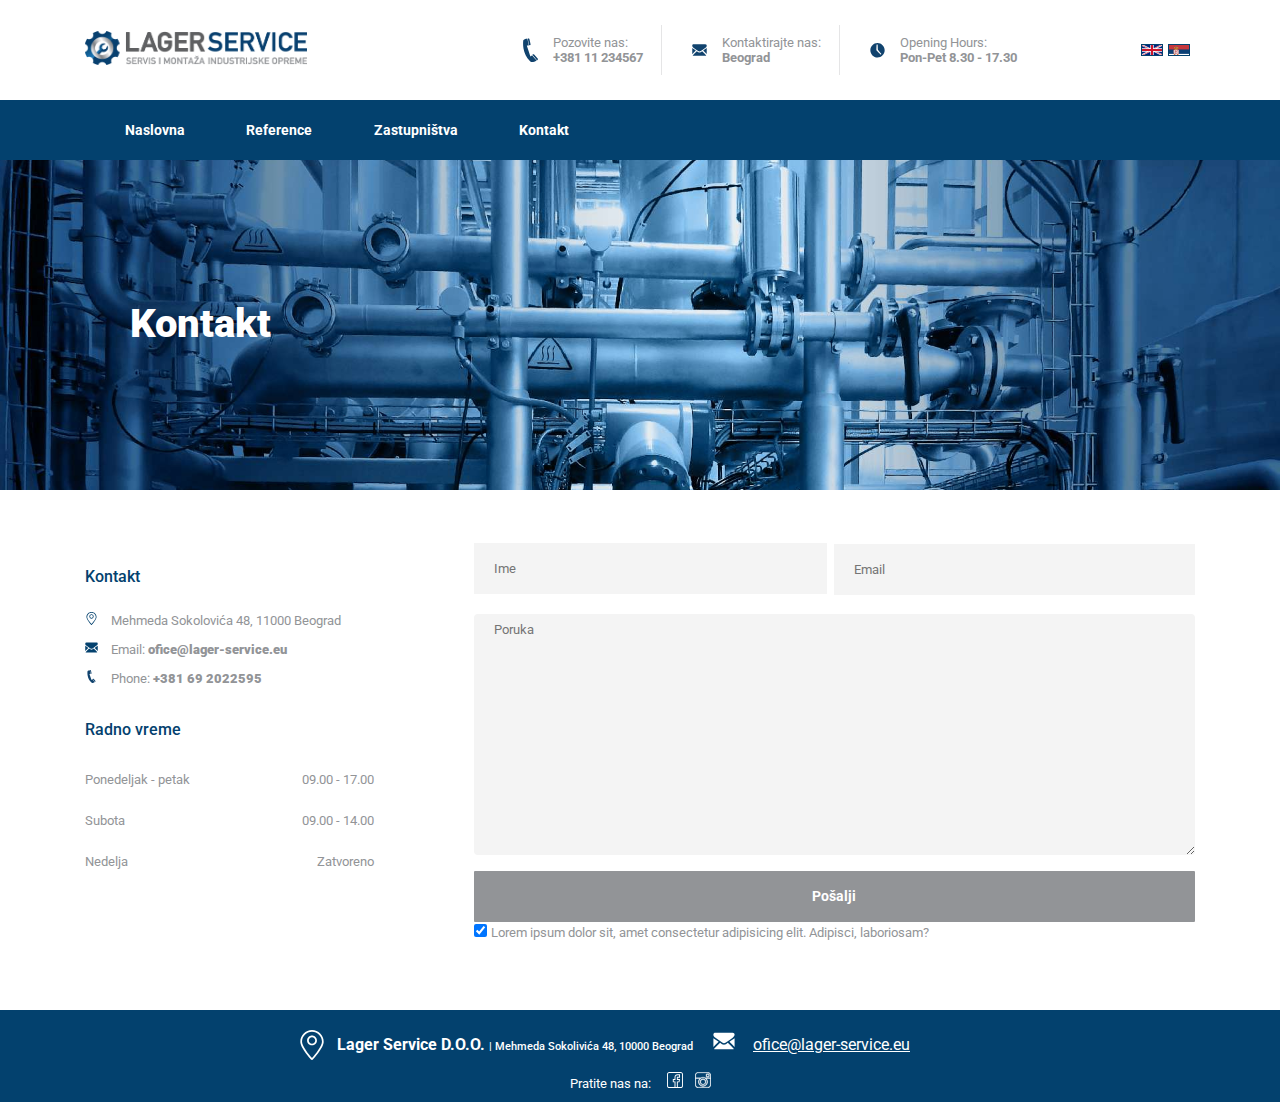
==== commit ff20569e: "responsive" ====
--- a/kontakt.html
+++ b/kontakt.html
@@ -362,7 +362,7 @@
 
 
 
-                    <button>Send</button>
+                    <button>Pošalji</button>
                     <!-- </div> -->
 
                     <!-- Customise the Thankyou Message People See when they submit the form: -->
--- a/css/style.min.css
+++ b/css/style.min.css
@@ -1,5 +1,5 @@
 .viewport{width:100%;height:540px}.viewport img{width:100%;height:100%;-o-object-fit:cover;object-fit:cover;-o-object-position:center;object-position:center}.onama{display:-webkit-box;display:-ms-flexbox;display:flex;-webkit-box-orient:horizontal;-webkit-box-direction:normal;-ms-flex-direction:row;flex-direction:row;-ms-flex-pack:distribute;justify-content:space-around;-webkit-box-align:center;-ms-flex-align:center;align-items:center;margin-bottom:60px}.onama h4{text-align:right}.projects .project__1 p,.projects .project__2 p,.projects .project__3 p{font-size:14px;line-height:1.5}.about__text p{text-align:justify;line-height:1.5}.horizontal__line{display:inline-block;width:80%;height:3px;background-color:#03416e;display:-webkit-box;display:-ms-flexbox;display:flex;-ms-flex-item-align:end;align-self:flex-end}.carousel{position:relative;height:100%;width:100%;margin:auto;overflow:hidden}.carousel__slide{position:relative}.carousel-div{position:absolute;left:50%;top:110px;height:80px;width:800px;padding:20px 20px;opacity:0;-webkit-animation:innerImg 1s forwards;animation:innerImg 1s forwards;-webkit-animation-delay:.8s;animation-delay:.8s;text-align:center;background-color:transparent;font-weight:900}.carousel-div h1{font-size:2.5rem;padding:0;margin:0;margin-bottom:15px;color:#fff;visibility:visible;text-align:center;line-height:72px;letter-spacing:0px;font-weight:500;font-size:65px}.carousel-div p{margin:0;color:#fff;text-align:center;font-weight:700;font-size:17px}.inner__link__left:hover{background-color:#fff;color:#03416e}.inner__link__left:hover a{background-color:#fff;color:#03416e}.inner__link__right:hover{background-color:#03416e;color:#fff}.inner__link__right:hover a{background-color:#03416e;color:#fff}.inner__link__left{left:50%;-webkit-animation:innerLinkLeft 1s forwards;animation:innerLinkLeft 1s forwards;background-color:#03416e;font-family:Roboto;line-height:51px;letter-spacing:0px;font-weight:700;font-size:14px;border-color:rgba(255,255,255,0);border-style:none;margin:0px;padding:0px 39px;color:#03416e;text-decoration:none;white-space:nowrap;width:auto;height:auto;min-height:0px;min-width:0px;max-height:none;max-width:none;opacity:1;border-width:0px;position:absolute;bottom:15%;display:block;visibility:visible;overflow:visible}.inner__link__left a{text-decoration:none;color:#fff;font-size:14px}.inner__link__right{right:50%;-webkit-animation:innerLinkRight 1s forwards;animation:innerLinkRight 1s forwards;background-color:#fff;font-family:Roboto;line-height:51px;letter-spacing:0px;font-weight:700;font-size:14px;border-color:rgba(255,255,255,0);border-style:none;margin:0px;padding:0px 39px;color:#03416e;text-decoration:none;white-space:nowrap;width:auto;height:auto;min-height:0px;min-width:0px;max-height:none;max-width:none;opacity:1;border-width:0px;position:absolute;bottom:15%;display:block;visibility:visible;overflow:visible}.inner__link__right a{text-decoration:none;color:#03416e;font-size:14px}@-webkit-keyframes innerLinkLeft{0%{-webkit-transform:translateX(-350px) scale(1);transform:translateX(-350px) scale(1)}50%{-webkit-transform:translateX(50px) scale(1);transform:translateX(50px) scale(1)}100%{-webkit-transform:translateX(-150px) scale(1);transform:translateX(-150px) scale(1)}}@keyframes innerLinkLeft{0%{-webkit-transform:translateX(-350px) scale(1);transform:translateX(-350px) scale(1)}50%{-webkit-transform:translateX(50px) scale(1);transform:translateX(50px) scale(1)}100%{-webkit-transform:translateX(-150px) scale(1);transform:translateX(-150px) scale(1)}}@-webkit-keyframes innerLinkRight{0%{-webkit-transform:translateX(350px) scale(1);transform:translateX(350px) scale(1)}50%{-webkit-transform:translateX(-50px) scale(1);transform:translateX(-50px) scale(1)}100%{-webkit-transform:translateX(150px) scale(1);transform:translateX(150px) scale(1)}}@keyframes innerLinkRight{0%{-webkit-transform:translateX(350px) scale(1);transform:translateX(350px) scale(1)}50%{-webkit-transform:translateX(-50px) scale(1);transform:translateX(-50px) scale(1)}100%{-webkit-transform:translateX(150px) scale(1);transform:translateX(150px) scale(1)}}@-webkit-keyframes innerImg{0%{-webkit-transform:translateY(-350px) translateX(-50%) scale(0.9);transform:translateY(-350px) translateX(-50%) scale(0.9)}50%{-webkit-transform:translateY(50px) translateX(-50%) scale(1.1);transform:translateY(50px) translateX(-50%) scale(1.1)}100%{opacity:1;-webkit-transform:translateY(0) translateX(-50%) scale(1);transform:translateY(0) translateX(-50%) scale(1)}}@keyframes innerImg{0%{-webkit-transform:translateY(-350px) translateX(-50%) scale(0.9);transform:translateY(-350px) translateX(-50%) scale(0.9)}50%{-webkit-transform:translateY(50px) translateX(-50%) scale(1.1);transform:translateY(50px) translateX(-50%) scale(1.1)}100%{opacity:1;-webkit-transform:translateY(0) translateX(-50%) scale(1);transform:translateY(0) translateX(-50%) scale(1)}}.carousel__image{width:100%;height:100%;-o-object-fit:cover;object-fit:cover;-o-object-position:center center;object-position:center center}.carousel__track-container{height:100%;position:relative;display:-webkit-box;display:-ms-flexbox;display:flex;-webkit-box-orient:vertical;-webkit-box-direction:normal;-ms-flex-direction:column;flex-direction:column;-webkit-box-pack:end;-ms-flex-pack:end;justify-content:flex-end}.carousel__track{padding:0;margin:0;list-style:none;position:relative;height:100%;-webkit-transition:-webkit-transform 450ms ease-in;transition:-webkit-transform 450ms ease-in;transition:transform 450ms ease-in;transition:transform 450ms ease-in, -webkit-transform 450ms ease-in}.carousel__track li{position:absolute;top:0;bottom:0;width:100%}.carousel__button{position:absolute;top:50%;-webkit-transform:translateY(-50%);transform:translateY(-50%);background:transparent;border:0;cursor:pointer;outline:none}.carousel__button--left{left:10%;z-index:1;-webkit-animation:innerImg 1s forwards;animation:innerImg 1s forwards}.carousel__button--right{right:10%;-webkit-animation:innerImg 1s forwards;animation:innerImg 1s forwards}.carousel__button img{width:60px}.carousel .carousel__nav{background-color:transparent;padding:5px 0;position:absolute;-ms-flex-item-align:center;-ms-grid-row-align:center;align-self:center;border-radius:50%}.carousel div button{height:4px;width:4px;border-radius:50%;background:0 0;border:4px solid #fff;-webkit-box-sizing:content-box;box-sizing:content-box;margin:0 12px;padding:0px;z-index:1;cursor:pointer;outline:none}.carousel div button.current-slide{background:#fff;border-color:black}.is-hiden{display:none}.slider{width:100%;height:540px}.slider .slider__wraper{width:100%;height:100%;display:-webkit-box;display:-ms-flexbox;display:flex;-webkit-box-orient:horizontal;-webkit-box-direction:normal;-ms-flex-direction:row;flex-direction:row;position:relative;overflow:hidden}.slider .slider__wraper .slider__right{width:100%;height:100%}.about{-webkit-box-sizing:border-box;box-sizing:border-box;margin:auto;display:-webkit-box;display:-ms-flexbox;display:flex;-webkit-box-orient:vertical;-webkit-box-direction:normal;-ms-flex-direction:column;flex-direction:column}.about h3{margin:60px 60px;font-size:48px;font-weight:bolder}.about h4{margin:60px 0px 10px 0px;font-size:24px}.about .about__text{text-align:center}.about .projects{display:-ms-grid;display:grid;-ms-grid-rows:auto;grid-template-rows:auto;-ms-grid-columns:1fr 1fr 1fr;grid-template-columns:1fr 1fr 1fr;grid-template-areas:'projects__header projects__header projects__header'- 'project__1 project__2 project__3';gap:20px;-webkit-box-sizing:border-box;box-sizing:border-box}.about .projects .color{color:#03416e;font-weight:400;font-size:15px}.about .projects p{display:inline-block;margin-right:30px}.about .projects .projects__header{-ms-grid-row:1;-ms-grid-column:1;-ms-grid-column-span:3;grid-area:projects__header;text-align:center}.about .projects .projects__header p{margin:0px 0px 60px 0px}.about .projects .img{overflow:hidden;width:100%;height:100%}.about .projects .img__efect{width:100%;height:100%;-o-object-position:center;object-position:center;-o-object-fit:cover;object-fit:cover}.about .projects img{-webkit-transition:all 1s ease-in-out;transition:all 1s ease-in-out}.about .projects img:hover{-webkit-transform:scale(1.2);transform:scale(1.2)}.about .projects .project__1{-ms-grid-row:2;-ms-grid-column:1;grid-area:project__1;width:100%}.about .projects .project__1 h4{margin:10px 0px 10px 0px}.about .projects .project__2{-ms-grid-row:2;-ms-grid-column:2;grid-area:project__2;width:100%}.about .projects .project__2 h4{margin:10px 0px 10px 0px}.about .projects .project__3{-ms-grid-row:2;-ms-grid-column:3;grid-area:project__3;width:100%}.about .projects .project__3 h4{margin:10px 0px 10px 0px}.about .btn__arrow{text-decoration:none;color:#929497;font-size:17px;font-weight:700}.about .btn__arrow:hover{color:#03416e}.about .btn__arrow:after{content:'';background-image:url(/images/right-arrow-link.svg);height:10px;width:15px;background-position:center;background-size:cover;margin-left:7px;font-size:13px;opacity:0;display:inline-block;-webkit-transform:translateX(-15px);-khtml-transform:translateX(-15px);transform:translateX(-15px);-webkit-transition:all .3s linear 0ms;transition:all .3s linear 0ms}.about .btn__arrow:hover:after{opacity:1;-webkit-transform:translateX(0px);-khtml-transform:translateX(0px);transform:translateX(0px)}.usluge{padding-top:60px;margin-bottom:60px}.usluge .svg__container{width:120px;height:120px;margin:auto}.usluge .mySvg{width:100%;height:100%;fill:#03416e;fill-opacity:1;-webkit-transition:all .3s ease-in-out;transition:all .3s ease-in-out}.usluge .jobOffer{display:-webkit-box;display:-ms-flexbox;display:flex;-webkit-box-orient:horizontal;-webkit-box-direction:normal;-ms-flex-direction:row;flex-direction:row;-ms-flex-pack:distribute;justify-content:space-around;-webkit-box-align:center;-ms-flex-align:center;align-items:center;margin:auto}.usluge .jobOffer a{text-decoration:none}.usluge .jobOffer a:hover .mySvg{fill:#929497;-webkit-transform:scale(1.07);transform:scale(1.07)}.usluge .jobOffer img{width:100%;height:100%;-webkit-transition:all 1s ease-in-out;transition:all 1s ease-in-out}.usluge .jobOffer a:hover img{-webkit-transform:scale(1.1);transform:scale(1.1)}.usluge .jobOffer h5{margin-bottom:0px;font-size:20px;font-weight:900;text-align:center}.usluge .jobOffer p{margin-top:0px;color:#03416e;font-size:16px;font-weight:600;text-align:center}.viewport{width:100%;height:330px;position:relative}.viewport img{width:100%;height:100%;-o-object-fit:cover;object-fit:cover;-o-object-position:center;object-position:center}.viewport p{position:absolute;left:50%;top:100px;-webkit-transform:translateX(-510px);transform:translateX(-510px);font-size:40px;font-weight:900;color:#fff}.main{width:100%;height:auto;display:-webkit-box;display:-ms-flexbox;display:flex;-webkit-box-orient:vertical;-webkit-box-direction:normal;-ms-flex-direction:column;flex-direction:column;-webkit-box-pack:justify;-ms-flex-pack:justify;justify-content:space-between;-webkit-box-align:center;-ms-flex-align:center;align-items:center;-webkit-box-sizing:border-box;box-sizing:border-box;margin-bottom:30px}.main .flex__container{height:auto;display:-webkit-box;display:-ms-flexbox;display:flex;-webkit-box-orient:vertical;-webkit-box-direction:normal;-ms-flex-direction:column;flex-direction:column;-webkit-box-pack:justify;-ms-flex-pack:justify;justify-content:space-between;-webkit-box-align:center;-ms-flex-align:center;align-items:center}.main .flex__container .date{color:#03416e;font-size:20px;text-align:center;margin:30px 0px 0px 0px;font-weight:bolder}.main .flex__container .company__name{color:#03416e;font-size:40px;text-align:center;margin:10px 0px 0px 0px;font-weight:bolder}.main .flex__container .text{text-align:justify}.main .container__flex__grid{height:auto;width:auto;margin-top:30px;display:-ms-grid;display:grid;-ms-grid-rows:auto;grid-template-rows:auto;-ms-grid-columns:1fr 1fr 1fr;grid-template-columns:1fr 1fr 1fr;grid-template-areas:'img1 img2 img3';gap:30px;-webkit-box-sizing:border-box;box-sizing:border-box}.main .container__flex__grid .img{margin-bottom:30px}.main .container__flex__grid .img img{width:100%;height:100%;-o-object-fit:cover;object-fit:cover;-o-object-position:center;object-position:center}.main .container__flex__grid .img1{-ms-grid-row:1;-ms-grid-column:1;grid-area:img1}.main .container__flex__grid .img2{-ms-grid-row:1;-ms-grid-column:2;grid-area:img2}.main .container__flex__grid .img3{-ms-grid-row:1;-ms-grid-column:3;grid-area:img3}.main{width:100%;height:auto;display:-webkit-box;display:-ms-flexbox;display:flex;-webkit-box-orient:vertical;-webkit-box-direction:normal;-ms-flex-direction:column;flex-direction:column;-webkit-box-pack:justify;-ms-flex-pack:justify;justify-content:space-between;-webkit-box-align:center;-ms-flex-align:center;align-items:center;-webkit-box-sizing:border-box;box-sizing:border-box;margin-bottom:30px;margin-top:60px}.main .flex__container{height:auto;display:-webkit-box;display:-ms-flexbox;display:flex;-webkit-box-orient:vertical;-webkit-box-direction:normal;-ms-flex-direction:column;flex-direction:column;-webkit-box-pack:justify;-ms-flex-pack:justify;justify-content:space-between;-webkit-box-align:center;-ms-flex-align:center;align-items:center}.main .flex__container .company__logo{width:210px;background-color:blue;height:70px;margin-bottom:5px;font-size:30px;color:#fff;text-align:center}.main .flex__container a{text-decoration:none;color:#929497;font-size:18px;outline:none;margin-bottom:30px}.main .flex__container .text{text-align:justify;margin-bottom:30px}.main .btn__arrow{text-decoration:none;color:#929497;font-size:17px;font-weight:700}.main .btn__arrow:hover{color:#03416e}.main .btn__arrow:after{content:'';background-image:url(/images/right-arrow-link.svg);height:10px;width:15px;background-position:center;background-size:cover;margin-left:7px;font-size:13px;opacity:0;display:inline-block;-webkit-transform:translateX(-15px);-khtml-transform:translateX(-15px);transform:translateX(-15px);-webkit-transition:all .3s linear 0ms;transition:all .3s linear 0ms}.main .btn__arrow:hover:after{opacity:1;-webkit-transform:translateX(0px);-khtml-transform:translateX(0px);transform:translateX(0px)}.contact__form{padding:50px 0}.contact__form .contact{margin:auto;display:-webkit-box;display:-ms-flexbox;display:flex;-webkit-box-orient:horizontal;-webkit-box-direction:normal;-ms-flex-direction:row;flex-direction:row}.contact__form .contact .contact__left{width:35%}.contact__form .contact .contact__left .contact__about .heading h5{margin-bottom:20px;font-size:16px}.contact__form .contact .contact__left .contact__about .adress{display:-webkit-box;display:-ms-flexbox;display:flex;-webkit-box-orient:horizontal;-webkit-box-direction:normal;-ms-flex-direction:row;flex-direction:row;-webkit-box-align:baseline;-ms-flex-align:baseline;align-items:baseline;-webkit-box-pack:start;-ms-flex-pack:start;justify-content:flex-start}.contact__form .contact .contact__left .contact__about .adress .contact__span{width:13px;height:13px;margin-right:13px}.contact__form .contact .contact__left .contact__about .adress .contact__span img{width:100%;height:100%}.contact__form .contact .contact__left .contact__about .adress .contact__span svg{width:100%;height:100%}.contact__form .contact .contact__left .contact__about .adress .contact__p{font-size:13px;margin:7px 0px}.contact__form .contact .contact__left .contact__about .adress .contact__p a{font-size:13px;font-weight:900;text-decoration:none;color:#929497}.contact__form .contact .contact__left .contact__about .adress .contact__p a:hover{color:#03416e}.contact__form .contact .contact__left .contact__working__time{display:-webkit-box;display:-ms-flexbox;display:flex;-webkit-box-orient:vertical;-webkit-box-direction:normal;-ms-flex-direction:column;flex-direction:column}.contact__form .contact .contact__left .contact__working__time .contact__inner{display:-webkit-box;display:-ms-flexbox;display:flex;-webkit-box-orient:horizontal;-webkit-box-direction:normal;-ms-flex-direction:row;flex-direction:row;-webkit-box-align:center;-ms-flex-align:center;align-items:center;-webkit-box-pack:justify;-ms-flex-pack:justify;justify-content:space-between;padding-right:100px}.contact__form .contact .contact__left .contact__working__time .contact__inner .left p{font-size:13px}.contact__form .contact .contact__left .contact__working__time .contact__inner .right p{font-size:13px}.contact__form .contact .contact__right{width:65%}.contact__form .contact .contact__right .half{width:100%;display:-webkit-box;display:-ms-flexbox;display:flex;-webkit-box-orient:horizontal;-webkit-box-direction:normal;-ms-flex-direction:row;flex-direction:row;-webkit-box-align:center;-ms-flex-align:center;align-items:center;-webkit-box-pack:justify;-ms-flex-pack:justify;justify-content:space-between}.contact__form .contact .contact__right .half input{background-color:#f4f4f4;border-radius:0;border:none;color:#9b9b9b;padding:8px 20px;-webkit-box-sizing:border-box;box-sizing:border-box;line-height:normal;height:51px;font-size:13px;-webkit-transition:all .3s linear 0ms;transition:all .3s linear 0ms;-webkit-box-shadow:none;-ms-box-shadow:none;-o-box-shadow:none;box-shadow:none;width:49%;outline:none}.contact__form .contact .contact__right .half input:focus{outline:1px solid #03416e}.contact__form .contact .contact__right .full textarea{background-color:#f4f4f4;-webkit-box-sizing:border-box;box-sizing:border-box;border:none;color:#9b9b9b;line-height:normal;padding:8px 20px;font-size:13px;-webkit-transition:all .3s linear 0ms;transition:all .3s linear 0ms;-webkit-box-shadow:none;-ms-box-shadow:none;-o-box-shadow:none;box-shadow:none;width:100%;outline:none}.contact__form .contact .contact__right .full textarea:focus{outline:1px solid #03416e}.contact__form .contact .contact__right button{width:100%;background-color:#929497;font-size:14px;border:2px solid #929497;color:#fff;text-transform:capitalize;padding:0 30px;line-height:47px;-webkit-transition:all .3s linear 0ms;transition:all .3s linear 0ms;border-radius:1px;position:relative;display:inline-block;text-align:center;cursor:pointer;position:relative;font-weight:700}.contact__form .contact .contact__right button:hover{background-color:#03416e;border-color:#03416e}.contact__form .contact .contact__right .email-invalid{color:red;font-size:12px}.contact__form .contact .contact__right .wrong{color:red}.contact__form .contact .contact__right .pure-form fieldset{margin:0;padding:0;border:0;width:50%}.contact__form .contact .contact__right #email{width:100%}.contact__form .contact .contact__right .thankyou_message h2{text-align:center}@media (max-width: 1110px){.container{width:100%}.contact__form{padding-right:30px;padding-left:30px}}@media (max-width: 989px){.contact__form .contact__inner{padding-right:30px !important}.contact__form .contact .contact__right{width:65%}.contact__form .contact .contact__right .half{width:100%;display:-webkit-box;display:-ms-flexbox;display:flex;-webkit-box-orient:vertical;-webkit-box-direction:normal;-ms-flex-direction:column;flex-direction:column;-webkit-box-align:center;-ms-flex-align:center;align-items:center;-webkit-box-pack:justify;-ms-flex-pack:justify;justify-content:space-between}.contact__form .contact .contact__right .half input{width:100%;margin-bottom:20px}.contact__form .contact .contact__right .half .pure-group{width:100%}}@media (max-width: 700px){.contact__form{padding-right:10px;padding-left:10px}.contact__form .contact{-webkit-box-orient:vertical;-webkit-box-direction:normal;-ms-flex-direction:column;flex-direction:column}.contact__form .contact .contact__left{width:100%}.contact__form .contact .contact__left .contact__about .heading h5{text-align:center}.contact__form .contact .contact__left .contact__about :nth-child(2){display:none}.contact__form .contact .contact__left .contact__about :nth-child(3){display:none}.contact__form .contact .contact__left .contact__about :nth-child(4){display:none}.contact__form .contact .contact__left .contact__about .contact__working__time{display:none}.contact__form .contact .contact__right{margin:auto;width:100%}}footer{width:100%;height:70px;margin:auto;background:#03416e}footer .footer__wraper{margin:auto;width:100%;height:100%;display:-webkit-box;display:-ms-flexbox;display:flex;-webkit-box-orient:horizontal;-webkit-box-direction:normal;-ms-flex-direction:row;flex-direction:row;-ms-flex-pack:distribute;justify-content:space-around;-webkit-box-align:center;-ms-flex-align:center;align-items:center}footer .footer__wraper .footer__wraper__left{height:100%;width:55%;display:-webkit-box;display:-ms-flexbox;display:flex;-webkit-box-orient:horizontal;-webkit-box-direction:normal;-ms-flex-direction:row;flex-direction:row;-webkit-box-pack:end;-ms-flex-pack:end;justify-content:flex-end;-webkit-box-align:center;-ms-flex-align:center;align-items:center;padding-right:10px}footer .footer__wraper .footer__wraper__left .company__name{font-size:16px}footer .footer__wraper .footer__wraper__left span{width:30px;height:30px;margin-right:10px}footer .footer__wraper .footer__wraper__left span img{width:100%;height:100%;-webkit-filter:invert(1);filter:invert(1)}footer .footer__wraper .footer__wraper__left h6{color:#fff}footer .footer__wraper .footer__wraper__right{height:100%;width:45%;display:-webkit-box;display:-ms-flexbox;display:flex;-webkit-box-orient:horizontal;-webkit-box-direction:normal;-ms-flex-direction:row;flex-direction:row;-webkit-box-pack:start;-ms-flex-pack:start;justify-content:flex-start;-webkit-box-align:center;-ms-flex-align:center;align-items:center;padding-left:10px}footer .footer__wraper .footer__wraper__right span{width:30px;height:30px;margin-right:10px}footer .footer__wraper .footer__wraper__right span img{width:100%;height:100%;-webkit-filter:invert(1);filter:invert(1)}footer .footer__wraper .footer__wraper__right a{color:#fff}footer .social{height:20px;width:100%;display:-webkit-box;display:-ms-flexbox;display:flex;-webkit-box-orient:horizontal;-webkit-box-direction:normal;-ms-flex-direction:row;flex-direction:row;-webkit-box-align:center;-ms-flex-align:center;align-items:center;-webkit-box-pack:center;-ms-flex-pack:center;justify-content:center}footer .footer__social{background:#03416e;width:100%;height:25px;display:-webkit-box;display:-ms-flexbox;display:flex;-webkit-box-align:center;-ms-flex-align:center;align-items:center;-webkit-box-pack:center;-ms-flex-pack:center;justify-content:center}footer .footer__social p{color:#fff;margin-top:0px;vertical-align:middle}footer .footer__social p span{width:16px;height:16px}footer .footer__social p span a{text-decoration:none}footer .footer__social p span a svg{width:16px;height:16px;fill:#fff;stroke:#fff}body{font-family:'Roboto', sans-serif;color:#929497}h2,h3,h4,h5,h6{color:#03416e;clear:both;line-height:1.2;font-weight:500}.container{width:1110px}.sticky{position:fixed;top:0;background-color:#181818}header{width:100%;display:-webkit-box;display:-ms-flexbox;display:flex;-webkit-box-orient:vertical;-webkit-box-direction:normal;-ms-flex-direction:column;flex-direction:column;-webkit-box-pack:center;-ms-flex-pack:center;justify-content:center;-webkit-box-align:center;-ms-flex-align:center;align-items:center;margin:auto}header .header__top{height:100px;display:-webkit-box;display:-ms-flexbox;display:flex;-webkit-box-orient:horizontal;-webkit-box-direction:normal;-ms-flex-direction:row;flex-direction:row;-webkit-box-pack:center;-ms-flex-pack:center;justify-content:center;-webkit-box-align:center;-ms-flex-align:center;align-items:center;background-color:#fff}header .header__top .logo{height:auto;width:20%;display:-webkit-box;display:-ms-flexbox;display:flex;-webkit-box-pack:start;-ms-flex-pack:start;justify-content:flex-start;-webkit-box-align:center;-ms-flex-align:center;align-items:center}header .header__top .logo img{height:100%;width:100%;-webkit-transition:all .2s ease-out;transition:all .2s ease-out}header .header__top .logo:hover img{-webkit-transform:scale(1.05);transform:scale(1.05)}header .header__top .header__top__contact{width:80%;height:100%;display:-webkit-box;display:-ms-flexbox;display:flex;-webkit-box-orient:horizontal;-webkit-box-direction:normal;-ms-flex-direction:row;flex-direction:row;-webkit-box-pack:end;-ms-flex-pack:end;justify-content:flex-end;-webkit-box-align:center;-ms-flex-align:center;align-items:center}header .header__top .header__top__contact .header__top__item{width:25%;display:-webkit-box;display:-ms-flexbox;display:flex;-webkit-box-orient:horizontal;-webkit-box-direction:normal;-ms-flex-direction:row;flex-direction:row;-webkit-box-pack:end;-ms-flex-pack:end;justify-content:flex-end;-webkit-box-align:center;-ms-flex-align:center;align-items:center}header .header__top .header__top__contact .header__top__item .header__top__item__inner{position:relative;font-size:13px;cursor:default}header .header__top .header__top__contact .header__top__item .header__top__item__inner img{position:absolute;left:0;top:50%;-webkit-transform:translateY(-50%);transform:translateY(-50%);width:15px}header .header__top .header__top__contact .header__top__item .header__top__item__inner label{margin-left:30px}header .header__top .header__top__contact .header__top__item .header__top__item__inner span{margin-left:30px;font-weight:bold}header .header__top .header__top__contact .header__top__item .header__top__item__inner:hover span{color:#03416e}header .header__top .header__top__contact .header__top__item .header__top__item__inner__lang{display:-webkit-box;display:-ms-flexbox;display:flex;-webkit-box-orient:horizontal;-webkit-box-direction:normal;-ms-flex-direction:row;flex-direction:row;-webkit-box-pack:justify;-ms-flex-pack:justify;justify-content:space-between;-webkit-box-align:center;-ms-flex-align:center;align-items:center}header .header__top .header__top__contact .header__top__item .header__top__item__inner__lang img{width:20px;margin-right:5px;border:1px solid #03416e}header .header__top .header__top__contact .header__top__item .lang{-webkit-transition:all .2s ease;transition:all .2s ease}header .header__top .header__top__contact .header__top__item .lang:hover{-webkit-transform:scale(1.2);transform:scale(1.2)}header .header__top .header__top__contact .header__top__item__vertical:after{content:"";width:3px;height:50px;border-right:1px solid #9294973d;margin-left:15px}header .header__bottom{width:100%;background-color:#03416e;margin:auto;z-index:1}header .header__bottom nav{height:60px;margin:auto;display:-webkit-box;display:-ms-flexbox;display:flex;-webkit-box-orient:horizontal;-webkit-box-direction:normal;-ms-flex-direction:row;flex-direction:row;-webkit-box-align:center;-ms-flex-align:center;align-items:center}header .header__bottom nav .small-drop-btn{margin-right:15px;cursor:pointer;position:absolute;right:0px}header .header__bottom nav ul{width:40%;list-style:none;color:#fff;font-size:14px;font-weight:700;display:-webkit-box;display:-ms-flexbox;display:flex;-webkit-box-orient:horizontal;-webkit-box-direction:normal;-ms-flex-direction:row;flex-direction:row;-webkit-box-align:center;-ms-flex-align:center;align-items:center;-webkit-box-pack:justify;-ms-flex-pack:justify;justify-content:space-between}header .header__bottom nav ul li{display:inline-block;position:relative}header .header__bottom nav ul li a{text-decoration:none}header .header__bottom nav ul li a h2{color:#fff;font-size:14px;font-weight:700;text-transform:capitalize;position:relative;padding:21px 0px}header .header__bottom nav ul li a h2::after{content:"";position:absolute;left:0;right:0;bottom:0px;margin:auto;background-color:#fff;opacity:1;height:3px;margin-top:12px;width:0;-webkit-transition:all .3s linear 0ms;transition:all .3s linear 0ms}header .header__bottom nav ul li a h2:hover::after{width:100%}#nav-small{display:block;list-style-type:none;width:100%;height:0px;margin-top:0;position:relative;display:-webkit-box;display:-ms-flexbox;display:flex;-webkit-box-orient:horizontal;-webkit-box-direction:normal;-ms-flex-direction:row;flex-direction:row;-webkit-box-pack:justify;-ms-flex-pack:justify;justify-content:space-between;-webkit-box-align:center;-ms-flex-align:center;align-items:center;text-transform:capitalize;font-size:28px;font-family:'brandon_light'}#nav-small .dropbtn{position:relative;border:none;cursor:pointer;padding:5px 65px;font-size:18px;font-family:'Montserrat-Bold';border:1px solid #a8a8a7;border-radius:6px;margin:0;outline:none}#nav-small .dropbtn span{width:8px;height:8px;position:absolute;right:0;top:50%;-webkit-transform:translateY(-8px);transform:translateY(-8px);margin-right:15px}#nav-small .dropbtn span img{width:100%;height:100%}#nav-small .dropdown{position:relative;display:inline-block}#nav-small .dropdown-content{display:none;position:absolute;width:100%;height:auto;left:0;top:100%;border:1px solid #f3f5f9;border-radius:4px;z-index:1}#nav-small .dropdown-content::before{content:url("/images/arrow-top.svg");position:absolute;top:-15px;right:22px;width:20px;height:20px}#nav-small .dropdown-content a{padding:1px 1rem !important;text-decoration:none;display:block}#nav-small .dropdown-content a::after{display:none}#nav-small .dropdown-content a:hover{background-color:#f1f1f1}#nav-small .dropdown:hover .dropdown-content{display:block}.small-drop-btn{margin-right:15px;cursor:pointer}.small-drop-btn .line{width:31px;height:2px;display:block !important;background-color:#fff;margin:8px auto;border-radius:2px;transition:all 0.3s ease-in-out;-moz-transition:all 0.3s ease-in-out;-webkit-transition:all 0.3s ease-in-out;-o-transition:all 0.3s ease-in-out}.small-drop-btn .line:nth-child(3){width:22px;margin-left:9px}.small-drop-btn.is-active .line:nth-child(2){opacity:0}.small-drop-btn.is-active .line:nth-child(1){-webkit-transform:translateY(10px) translateX(4px) rotate(45deg);transform:translateY(10px) translateX(4px) rotate(45deg)}.small-drop-btn.is-active .line:nth-child(3){-webkit-transform:translateY(-10px) rotate(-45deg);transform:translateY(-10px) rotate(-45deg);width:31px}.navbar-list-expanded{background:#03416e;opacity:1;margin:0;padding:0;text-align:center;font-size:22px;position:absolute;top:0px;padding-top:20px;width:100%;z-index:999;-webkit-animation:list1 1s ease-in-out;animation:list1 1s ease-in-out}@-webkit-keyframes list1{0%{-webkit-transform:translateY(-100px);transform:translateY(-100px)}50%{-webkit-transform:translateY(50px);transform:translateY(50px)}100%{opacity:1;-webkit-transform:translateY(0px);transform:translateY(0px)}}@keyframes list1{0%{-webkit-transform:translateY(-100px);transform:translateY(-100px)}50%{-webkit-transform:translateY(50px);transform:translateY(50px)}100%{opacity:1;-webkit-transform:translateY(0px);transform:translateY(0px)}}.navbar-list-expanded li{list-style:none;margin-bottom:48px}.navbar-list-expanded a{text-decoration:none;-webkit-transition:all .5s ease;transition:all .5s ease;color:#03416e}.navbar-list-expanded a h2{font-size:25px;font-family:'Orbitron', sans-serif}.navbar-list-expanded li:hover a{color:#343434}#navbar>li.dropdown>div{background-color:#343434;color:#fff;padding-top:0px;position:absolute;top:0px;left:110px}#navbar>li.dropdown>div a{background-color:#fff;color:#343434;border:1px solid #fff;border-bottom:1px solid #343434;padding:10px 16px;display:block}#navbar>li.dropdown>div a:hover{background-color:#343434;color:#fff}@-webkit-keyframes list{0%{opacity:.2;-webkit-transform:scale(1.3);transform:scale(1.3)}100%{opacity:1;-webkit-transform:scale(1);transform:scale(1)}}@keyframes list{0%{opacity:.2;-webkit-transform:scale(1.3);transform:scale(1.3)}100%{opacity:1;-webkit-transform:scale(1);transform:scale(1)}}.navbar-list-expanded a h2{color:#fff}@media (min-width: 991.98px){#nav-small{display:none}.small-drop-btn{display:none}}@media (max-width: 991.98px){#myHeader>nav>ul{display:none}}@media (max-width: 1100px){.container{width:100%}}@media (max-width: 989px){.container{width:100%}header .header__top{-webkit-box-sizing:border-box;box-sizing:border-box;padding-left:10px;padding-right:10px}header .header__top .logo{width:18%}header .header__top__item{width:unset}header .header__top__item__empty{display:none !important}header .header__top .header__top__contact .header__top__item__vertical:after{margin-left:5px}header .header__top .header__top__contact .header__top__item{width:unset;margin-left:10px}.carousel-div{top:50px}.carousel-div h1{font-size:2.5rem;line-height:1.3}#innerDiv1 p,#innerDiv2 p,#innerDiv3 p{font-weight:500;font-size:14px;width:60%;margin:auto}body>section.about.container>div.about__text>p{-webkit-box-sizing:border-box;box-sizing:border-box;padding-left:20px;padding-right:20px}.about .projects{padding:0 30px}.inner__link__left{left:52%;padding:0 30px;line-height:45px}.inner__link__right{right:52%;padding:0 30px;line-height:45px}footer .footer__wraper .footer__wraper__right{-webkit-box-pack:center;-ms-flex-pack:center;justify-content:center}.main{padding:0 20px}.viewport p{-webkit-transform:translateX(-410px);transform:translateX(-410px)}}@media (max-width: 800px){.viewport p{-webkit-transform:translateX(-310px);transform:translateX(-310px)}}@media (max-width: 720px){header .header__top .header__top__contact .header__top__item:nth-child(3){display:none}.carousel-div{top:25px}footer .footer__wraper .footer__wraper__left{width:60%}footer .footer__wraper .footer__wraper__right{width:40%}.main .container__flex__grid{-ms-grid-columns:1fr;grid-template-columns:1fr;grid-template-areas:'img1'+ 'project__1 project__2 project__3';gap:20px;-webkit-box-sizing:border-box;box-sizing:border-box}.about .projects .color{color:#03416e;font-weight:400;font-size:15px}.about .projects p{display:inline-block;margin-right:30px}.about .projects .projects__header{-ms-grid-row:1;-ms-grid-column:1;-ms-grid-column-span:3;grid-area:projects__header;text-align:center}.about .projects .projects__header p{margin:0px 0px 60px 0px}.about .projects .img{overflow:hidden;width:100%;height:100%}.about .projects .img__efect{width:100%;height:100%;-o-object-position:center;object-position:center;-o-object-fit:cover;object-fit:cover}.about .projects img{-webkit-transition:all 1s ease-in-out;transition:all 1s ease-in-out}.about .projects img:hover{-webkit-transform:scale(1.2);transform:scale(1.2)}.about .projects .project__1{-ms-grid-row:2;-ms-grid-column:1;grid-area:project__1;width:100%;height:250px}.about .projects .project__1 h4{margin:10px 0px 10px 0px}.about .projects .project__2{-ms-grid-row:2;-ms-grid-column:2;grid-area:project__2;width:100%;height:250px}.about .projects .project__2 h4{margin:10px 0px 10px 0px}.about .projects .project__3{-ms-grid-row:2;-ms-grid-column:3;grid-area:project__3;width:100%;height:250px}.about .projects .project__3 h4{margin:10px 0px 10px 0px}.about .btn__arrow{text-decoration:none;color:#929497;font-size:17px;font-weight:700}.about .btn__arrow:hover{color:#03416e}.about .btn__arrow:after{content:'';background-image:url(/images/right-arrow-link.svg);height:10px;width:15px;background-position:center;background-size:cover;margin-left:7px;font-size:13px;opacity:0;display:inline-block;-webkit-transform:translateX(-15px);-khtml-transform:translateX(-15px);transform:translateX(-15px);-webkit-transition:all .3s linear 0ms;transition:all .3s linear 0ms}.about .btn__arrow:hover:after{opacity:1;-webkit-transform:translateX(0px);-khtml-transform:translateX(0px);transform:translateX(0px)}.usluge{padding-top:60px;margin-bottom:60px;margin-top:260px}.usluge .svg__container{width:120px;height:120px;margin:auto}.usluge .mySvg{width:100%;height:100%;fill:#03416e;fill-opacity:1;-webkit-transition:all .3s ease-in-out;transition:all .3s ease-in-out}.usluge .jobOffer{display:-webkit-box;display:-ms-flexbox;display:flex;-webkit-box-orient:horizontal;-webkit-box-direction:normal;-ms-flex-direction:row;flex-direction:row;-ms-flex-pack:distribute;justify-content:space-around;-webkit-box-align:center;-ms-flex-align:center;align-items:center;margin:auto}.usluge .jobOffer a{text-decoration:none}.usluge .jobOffer a:hover .mySvg{fill:#929497;-webkit-transform:scale(1.07);transform:scale(1.07)}.usluge .jobOffer img{width:100%;height:100%;-webkit-transition:all 1s ease-in-out;transition:all 1s ease-in-out}.usluge .jobOffer a:hover img{-webkit-transform:scale(1.1);transform:scale(1.1)}.usluge .jobOffer h5{margin-bottom:0px;font-size:20px;font-weight:900;text-align:center}.usluge .jobOffer p{margin-top:0px;color:#03416e;font-size:16px;font-weight:600;text-align:center}.viewport{width:100%;height:330px;position:relative}.viewport img{width:100%;height:100%;-o-object-fit:cover;object-fit:cover;-o-object-position:center;object-position:center}.viewport p{position:absolute;left:50%;top:100px;-webkit-transform:translateX(-510px);transform:translateX(-510px);font-size:40px;font-weight:900;color:#fff}.main{width:100%;height:auto;display:-webkit-box;display:-ms-flexbox;display:flex;-webkit-box-orient:vertical;-webkit-box-direction:normal;-ms-flex-direction:column;flex-direction:column;-webkit-box-pack:justify;-ms-flex-pack:justify;justify-content:space-between;-webkit-box-align:center;-ms-flex-align:center;align-items:center;-webkit-box-sizing:border-box;box-sizing:border-box;margin-bottom:30px}.main .flex__container{height:auto;display:-webkit-box;display:-ms-flexbox;display:flex;-webkit-box-orient:vertical;-webkit-box-direction:normal;-ms-flex-direction:column;flex-direction:column;-webkit-box-pack:justify;-ms-flex-pack:justify;justify-content:space-between;-webkit-box-align:center;-ms-flex-align:center;align-items:center}.main .flex__container .date{color:#03416e;font-size:20px;text-align:center;margin:30px 0px 0px 0px;font-weight:bolder}.main .flex__container .company__name{color:#03416e;font-size:40px;text-align:center;margin:10px 0px 0px 0px;font-weight:bolder}.main .flex__container .text{text-align:justify}.main .container__flex__grid{height:auto;width:auto;margin-top:30px;display:-ms-grid;display:grid;-ms-grid-rows:auto;grid-template-rows:auto;-ms-grid-columns:1fr 1fr 1fr;grid-template-columns:1fr 1fr 1fr;grid-template-areas:'img1 img2 img3';gap:30px;-webkit-box-sizing:border-box;box-sizing:border-box}.main .container__flex__grid .img{margin-bottom:30px}.main .container__flex__grid .img img{width:100%;height:100%;-o-object-fit:cover;object-fit:cover;-o-object-position:center;object-position:center}.main .container__flex__grid .img1{-ms-grid-row:1;-ms-grid-column:1;grid-area:img1}.main .container__flex__grid .img2{-ms-grid-row:1;-ms-grid-column:2;grid-area:img2}.main .container__flex__grid .img3{-ms-grid-row:1;-ms-grid-column:3;grid-area:img3}.main{width:100%;height:auto;display:-webkit-box;display:-ms-flexbox;display:flex;-webkit-box-orient:vertical;-webkit-box-direction:normal;-ms-flex-direction:column;flex-direction:column;-webkit-box-pack:justify;-ms-flex-pack:justify;justify-content:space-between;-webkit-box-align:center;-ms-flex-align:center;align-items:center;-webkit-box-sizing:border-box;box-sizing:border-box;margin-bottom:30px;margin-top:60px}.main .flex__container{height:auto;display:-webkit-box;display:-ms-flexbox;display:flex;-webkit-box-orient:vertical;-webkit-box-direction:normal;-ms-flex-direction:column;flex-direction:column;-webkit-box-pack:justify;-ms-flex-pack:justify;justify-content:space-between;-webkit-box-align:center;-ms-flex-align:center;align-items:center}.main .flex__container .company__logo{width:210px;background-color:blue;height:70px;margin-bottom:5px;font-size:30px;color:#fff;text-align:center}.main .flex__container a{text-decoration:none;color:#929497;font-size:18px;outline:none;margin-bottom:30px}.main .flex__container .text{text-align:justify;margin-bottom:30px}.main .btn__arrow{text-decoration:none;color:#929497;font-size:17px;font-weight:700}.main .btn__arrow:hover{color:#03416e}.main .btn__arrow:after{content:'';background-image:url(/images/right-arrow-link.svg);height:10px;width:15px;background-position:center;background-size:cover;margin-left:7px;font-size:13px;opacity:0;display:inline-block;-webkit-transform:translateX(-15px);-khtml-transform:translateX(-15px);transform:translateX(-15px);-webkit-transition:all .3s linear 0ms;transition:all .3s linear 0ms}.main .btn__arrow:hover:after{opacity:1;-webkit-transform:translateX(0px);-khtml-transform:translateX(0px);transform:translateX(0px)}.contact__form{padding:50px 0}.contact__form .contact{margin:auto;display:-webkit-box;display:-ms-flexbox;display:flex;-webkit-box-orient:horizontal;-webkit-box-direction:normal;-ms-flex-direction:row;flex-direction:row}.contact__form .contact .contact__left{width:35%}.contact__form .contact .contact__left .contact__about .heading h5{margin-bottom:20px;font-size:16px}.contact__form .contact .contact__left .contact__about .adress{display:-webkit-box;display:-ms-flexbox;display:flex;-webkit-box-orient:horizontal;-webkit-box-direction:normal;-ms-flex-direction:row;flex-direction:row;-webkit-box-align:baseline;-ms-flex-align:baseline;align-items:baseline;-webkit-box-pack:start;-ms-flex-pack:start;justify-content:flex-start}.contact__form .contact .contact__left .contact__about .adress .contact__span{width:13px;height:13px;margin-right:13px}.contact__form .contact .contact__left .contact__about .adress .contact__span img{width:100%;height:100%}.contact__form .contact .contact__left .contact__about .adress .contact__span svg{width:100%;height:100%}.contact__form .contact .contact__left .contact__about .adress .contact__p{font-size:13px;margin:7px 0px}.contact__form .contact .contact__left .contact__about .adress .contact__p a{font-size:13px;font-weight:900;text-decoration:none;color:#929497}.contact__form .contact .contact__left .contact__about .adress .contact__p a:hover{color:#03416e}.contact__form .contact .contact__left .contact__working__time{display:-webkit-box;display:-ms-flexbox;display:flex;-webkit-box-orient:vertical;-webkit-box-direction:normal;-ms-flex-direction:column;flex-direction:column}.contact__form .contact .contact__left .contact__working__time .contact__inner{display:-webkit-box;display:-ms-flexbox;display:flex;-webkit-box-orient:horizontal;-webkit-box-direction:normal;-ms-flex-direction:row;flex-direction:row;-webkit-box-align:center;-ms-flex-align:center;align-items:center;-webkit-box-pack:justify;-ms-flex-pack:justify;justify-content:space-between;padding-right:100px}.contact__form .contact .contact__left .contact__working__time .contact__inner .left p{font-size:13px}.contact__form .contact .contact__left .contact__working__time .contact__inner .right p{font-size:13px}.contact__form .contact .contact__right{width:65%}.contact__form .contact .contact__right .half{width:100%;display:-webkit-box;display:-ms-flexbox;display:flex;-webkit-box-orient:horizontal;-webkit-box-direction:normal;-ms-flex-direction:row;flex-direction:row;-webkit-box-align:center;-ms-flex-align:center;align-items:center;-webkit-box-pack:justify;-ms-flex-pack:justify;justify-content:space-between}.contact__form .contact .contact__right .half input{background-color:#f4f4f4;border-radius:0;border:none;color:#9b9b9b;padding:8px 20px;-webkit-box-sizing:border-box;box-sizing:border-box;line-height:normal;height:51px;font-size:13px;-webkit-transition:all .3s linear 0ms;transition:all .3s linear 0ms;-webkit-box-shadow:none;-ms-box-shadow:none;-o-box-shadow:none;box-shadow:none;width:49%;outline:none}.contact__form .contact .contact__right .half input:focus{outline:1px solid #03416e}.contact__form .contact .contact__right .full textarea{background-color:#f4f4f4;-webkit-box-sizing:border-box;box-sizing:border-box;border:none;color:#9b9b9b;line-height:normal;padding:8px 20px;font-size:13px;-webkit-transition:all .3s linear 0ms;transition:all .3s linear 0ms;-webkit-box-shadow:none;-ms-box-shadow:none;-o-box-shadow:none;box-shadow:none;width:100%;outline:none}.contact__form .contact .contact__right .full textarea:focus{outline:1px solid #03416e}.contact__form .contact .contact__right button{width:100%;background-color:#929497;font-size:14px;border:2px solid #929497;color:#fff;text-transform:capitalize;padding:0 30px;line-height:47px;-webkit-transition:all .3s linear 0ms;transition:all .3s linear 0ms;border-radius:1px;position:relative;display:inline-block;text-align:center;cursor:pointer;position:relative;font-weight:700}.contact__form .contact .contact__right button:hover{background-color:#03416e;border-color:#03416e}.contact__form .contact .contact__right .email-invalid{color:red;font-size:12px}.contact__form .contact .contact__right .wrong{color:red}.contact__form .contact .contact__right .pure-form fieldset{margin:0;padding:0;border:0;width:50%}.contact__form .contact .contact__right #email{width:100%}.contact__form .contact .contact__right .thankyou_message h2{text-align:center}@media (max-width: 1110px){.container{width:100%}.contact__form{padding-right:30px;padding-left:30px}}@media (max-width: 989px){.contact__form .contact__inner{padding-right:30px !important}.contact__form .contact .contact__right{width:65%}.contact__form .contact .contact__right .half{width:100%;display:-webkit-box;display:-ms-flexbox;display:flex;-webkit-box-orient:vertical;-webkit-box-direction:normal;-ms-flex-direction:column;flex-direction:column;-webkit-box-align:center;-ms-flex-align:center;align-items:center;-webkit-box-pack:justify;-ms-flex-pack:justify;justify-content:space-between}.contact__form .contact .contact__right .half input{width:100%;margin-bottom:20px}.contact__form .contact .contact__right .half .pure-group{width:100%}}@media (max-width: 700px){.contact__form{padding-right:10px;padding-left:10px}.contact__form .contact{-webkit-box-orient:vertical;-webkit-box-direction:normal;-ms-flex-direction:column;flex-direction:column}.contact__form .contact .contact__left{width:100%}.contact__form .contact .contact__left .contact__about .heading h5{text-align:center}.contact__form .contact .contact__left .contact__about :nth-child(2){display:none}.contact__form .contact .contact__left .contact__about :nth-child(3){display:none}.contact__form .contact .contact__left .contact__about :nth-child(4){display:none}.contact__form .contact .contact__left .contact__about .contact__working__time{display:none}.contact__form .contact .contact__right{margin:auto;width:100%}}footer{width:100%;height:70px;margin:auto;background:#03416e}footer .footer__wraper{margin:auto;width:100%;height:100%;display:-webkit-box;display:-ms-flexbox;display:flex;-webkit-box-orient:horizontal;-webkit-box-direction:normal;-ms-flex-direction:row;flex-direction:row;-ms-flex-pack:distribute;justify-content:space-around;-webkit-box-align:center;-ms-flex-align:center;align-items:center}footer .footer__wraper .footer__wraper__left{height:100%;width:55%;display:-webkit-box;display:-ms-flexbox;display:flex;-webkit-box-orient:horizontal;-webkit-box-direction:normal;-ms-flex-direction:row;flex-direction:row;-webkit-box-pack:end;-ms-flex-pack:end;justify-content:flex-end;-webkit-box-align:center;-ms-flex-align:center;align-items:center;padding-right:10px}footer .footer__wraper .footer__wraper__left .company__name{font-size:16px}footer .footer__wraper .footer__wraper__left span{width:30px;height:30px;margin-right:10px}footer .footer__wraper .footer__wraper__left span img{width:100%;height:100%;-webkit-filter:invert(1);filter:invert(1)}footer .footer__wraper .footer__wraper__left h6{color:#fff}footer .footer__wraper .footer__wraper__right{height:100%;width:45%;display:-webkit-box;display:-ms-flexbox;display:flex;-webkit-box-orient:horizontal;-webkit-box-direction:normal;-ms-flex-direction:row;flex-direction:row;-webkit-box-pack:start;-ms-flex-pack:start;justify-content:flex-start;-webkit-box-align:center;-ms-flex-align:center;align-items:center;padding-left:10px}footer .footer__wraper .footer__wraper__right span{width:30px;height:30px;margin-right:10px}footer .footer__wraper .footer__wraper__right span img{width:100%;height:100%;-webkit-filter:invert(1);filter:invert(1)}footer .footer__wraper .footer__wraper__right a{color:#fff}footer .social{height:20px;width:100%;display:-webkit-box;display:-ms-flexbox;display:flex;-webkit-box-orient:horizontal;-webkit-box-direction:normal;-ms-flex-direction:row;flex-direction:row;-webkit-box-align:center;-ms-flex-align:center;align-items:center;-webkit-box-pack:center;-ms-flex-pack:center;justify-content:center}footer .footer__social{background:#03416e;width:100%;height:25px;display:-webkit-box;display:-ms-flexbox;display:flex;-webkit-box-align:center;-ms-flex-align:center;align-items:center;-webkit-box-pack:center;-ms-flex-pack:center;justify-content:center}footer .footer__social p{color:#fff;margin-top:0px;vertical-align:middle}footer .footer__social p span{width:16px;height:16px}footer .footer__social p span a{text-decoration:none}footer .footer__social p span a svg{width:16px;height:16px;fill:#fff;stroke:#fff}body{font-family:'Roboto', sans-serif;color:#929497}h2,h3,h4,h5,h6{color:#03416e;clear:both;line-height:1.2;font-weight:500}.container{width:1110px}.sticky{position:fixed;top:0;background-color:#181818}header{width:100%;display:-webkit-box;display:-ms-flexbox;display:flex;-webkit-box-orient:vertical;-webkit-box-direction:normal;-ms-flex-direction:column;flex-direction:column;-webkit-box-pack:center;-ms-flex-pack:center;justify-content:center;-webkit-box-align:center;-ms-flex-align:center;align-items:center;margin:auto}header .header__top{height:100px;display:-webkit-box;display:-ms-flexbox;display:flex;-webkit-box-orient:horizontal;-webkit-box-direction:normal;-ms-flex-direction:row;flex-direction:row;-webkit-box-pack:center;-ms-flex-pack:center;justify-content:center;-webkit-box-align:center;-ms-flex-align:center;align-items:center;background-color:#fff}header .header__top .logo{height:auto;width:20%;display:-webkit-box;display:-ms-flexbox;display:flex;-webkit-box-pack:start;-ms-flex-pack:start;justify-content:flex-start;-webkit-box-align:center;-ms-flex-align:center;align-items:center}header .header__top .logo img{height:100%;width:100%;-webkit-transition:all .2s ease-out;transition:all .2s ease-out}header .header__top .logo:hover img{-webkit-transform:scale(1.05);transform:scale(1.05)}header .header__top .header__top__contact{width:80%;height:100%;display:-webkit-box;display:-ms-flexbox;display:flex;-webkit-box-orient:horizontal;-webkit-box-direction:normal;-ms-flex-direction:row;flex-direction:row;-webkit-box-pack:end;-ms-flex-pack:end;justify-content:flex-end;-webkit-box-align:center;-ms-flex-align:center;align-items:center}header .header__top .header__top__contact .header__top__item{width:25%;display:-webkit-box;display:-ms-flexbox;display:flex;-webkit-box-orient:horizontal;-webkit-box-direction:normal;-ms-flex-direction:row;flex-direction:row;-webkit-box-pack:end;-ms-flex-pack:end;justify-content:flex-end;-webkit-box-align:center;-ms-flex-align:center;align-items:center}header .header__top .header__top__contact .header__top__item .header__top__item__inner{position:relative;font-size:13px;cursor:default}header .header__top .header__top__contact .header__top__item .header__top__item__inner img{position:absolute;left:0;top:50%;-webkit-transform:translateY(-50%);transform:translateY(-50%);width:15px}header .header__top .header__top__contact .header__top__item .header__top__item__inner label{margin-left:30px}header .header__top .header__top__contact .header__top__item .header__top__item__inner span{margin-left:30px;font-weight:bold}header .header__top .header__top__contact .header__top__item .header__top__item__inner:hover span{color:#03416e}header .header__top .header__top__contact .header__top__item .header__top__item__inner__lang{display:-webkit-box;display:-ms-flexbox;display:flex;-webkit-box-orient:horizontal;-webkit-box-direction:normal;-ms-flex-direction:row;flex-direction:row;-webkit-box-pack:justify;-ms-flex-pack:justify;justify-content:space-between;-webkit-box-align:center;-ms-flex-align:center;align-items:center}header .header__top .header__top__contact .header__top__item .header__top__item__inner__lang img{width:20px;margin-right:5px;border:1px solid #03416e}header .header__top .header__top__contact .header__top__item .lang{-webkit-transition:all .2s ease;transition:all .2s ease}header .header__top .header__top__contact .header__top__item .lang:hover{-webkit-transform:scale(1.2);transform:scale(1.2)}header .header__top .header__top__contact .header__top__item__vertical:after{content:"";width:3px;height:50px;border-right:1px solid #9294973d;margin-left:15px}header .header__bottom{width:100%;background-color:#03416e;margin:auto;z-index:1}header .header__bottom nav{height:60px;margin:auto;display:-webkit-box;display:-ms-flexbox;display:flex;-webkit-box-orient:horizontal;-webkit-box-direction:normal;-ms-flex-direction:row;flex-direction:row;-webkit-box-align:center;-ms-flex-align:center;align-items:center}header .header__bottom nav .small-drop-btn{margin-right:15px;cursor:pointer;position:absolute;right:0px}header .header__bottom nav ul{width:40%;list-style:none;color:#fff;font-size:14px;font-weight:700;display:-webkit-box;display:-ms-flexbox;display:flex;-webkit-box-orient:horizontal;-webkit-box-direction:normal;-ms-flex-direction:row;flex-direction:row;-webkit-box-align:center;-ms-flex-align:center;align-items:center;-webkit-box-pack:justify;-ms-flex-pack:justify;justify-content:space-between}header .header__bottom nav ul li{display:inline-block;position:relative}header .header__bottom nav ul li a{text-decoration:none}header .header__bottom nav ul li a h2{color:#fff;font-size:14px;font-weight:700;text-transform:capitalize;position:relative;padding:21px 0px}header .header__bottom nav ul li a h2::after{content:"";position:absolute;left:0;right:0;bottom:0px;margin:auto;background-color:#fff;opacity:1;height:3px;margin-top:12px;width:0;-webkit-transition:all .3s linear 0ms;transition:all .3s linear 0ms}header .header__bottom nav ul li a h2:hover::after{width:100%}#nav-small{display:block;list-style-type:none;width:100%;height:0px;margin-top:0;position:relative;display:-webkit-box;display:-ms-flexbox;display:flex;-webkit-box-orient:horizontal;-webkit-box-direction:normal;-ms-flex-direction:row;flex-direction:row;-webkit-box-pack:justify;-ms-flex-pack:justify;justify-content:space-between;-webkit-box-align:center;-ms-flex-align:center;align-items:center;text-transform:capitalize;font-size:28px;font-family:'brandon_light'}#nav-small .dropbtn{position:relative;border:none;cursor:pointer;padding:5px 65px;font-size:18px;font-family:'Montserrat-Bold';border:1px solid #a8a8a7;border-radius:6px;margin:0;outline:none}#nav-small .dropbtn span{width:8px;height:8px;position:absolute;right:0;top:50%;-webkit-transform:translateY(-8px);transform:translateY(-8px);margin-right:15px}#nav-small .dropbtn span img{width:100%;height:100%}#nav-small .dropdown{position:relative;display:inline-block}#nav-small .dropdown-content{display:none;position:absolute;width:100%;height:auto;left:0;top:100%;border:1px solid #f3f5f9;border-radius:4px;z-index:1}#nav-small .dropdown-content::before{content:url("/images/arrow-top.svg");position:absolute;top:-15px;right:22px;width:20px;height:20px}#nav-small .dropdown-content a{padding:1px 1rem !important;text-decoration:none;display:block}#nav-small .dropdown-content a::after{display:none}#nav-small .dropdown-content a:hover{background-color:#f1f1f1}#nav-small .dropdown:hover .dropdown-content{display:block}.small-drop-btn{margin-right:15px;cursor:pointer}.small-drop-btn .line{width:31px;height:2px;display:block !important;background-color:#fff;margin:8px auto;border-radius:2px;transition:all 0.3s ease-in-out;-moz-transition:all 0.3s ease-in-out;-webkit-transition:all 0.3s ease-in-out;-o-transition:all 0.3s ease-in-out}.small-drop-btn .line:nth-child(3){width:22px;margin-left:9px}.small-drop-btn.is-active .line:nth-child(2){opacity:0}.small-drop-btn.is-active .line:nth-child(1){-webkit-transform:translateY(10px) translateX(4px) rotate(45deg);transform:translateY(10px) translateX(4px) rotate(45deg)}.small-drop-btn.is-active .line:nth-child(3){-webkit-transform:translateY(-10px) rotate(-45deg);transform:translateY(-10px) rotate(-45deg);width:31px}.navbar-list-expanded{background:#03416e;opacity:1;margin:0;padding:0;text-align:center;font-size:22px;position:absolute;top:0px;padding-top:20px;width:100%;z-index:999;-webkit-animation:list1 1s ease-in-out;animation:list1 1s ease-in-out}@-webkit-keyframes list1{0%{-webkit-transform:translateY(-100px);transform:translateY(-100px)}50%{-webkit-transform:translateY(50px);transform:translateY(50px)}100%{opacity:1;-webkit-transform:translateY(0px);transform:translateY(0px)}}@keyframes list1{0%{-webkit-transform:translateY(-100px);transform:translateY(-100px)}50%{-webkit-transform:translateY(50px);transform:translateY(50px)}100%{opacity:1;-webkit-transform:translateY(0px);transform:translateY(0px)}}.navbar-list-expanded li{list-style:none;margin-bottom:48px}.navbar-list-expanded a{text-decoration:none;-webkit-transition:all .5s ease;transition:all .5s ease;color:#03416e}.navbar-list-expanded a h2{font-size:25px;font-family:'Orbitron', sans-serif}.navbar-list-expanded li:hover a{color:#343434}#navbar>li.dropdown>div{background-color:#343434;color:#fff;padding-top:0px;position:absolute;top:0px;left:110px}#navbar>li.dropdown>div a{background-color:#fff;color:#343434;border:1px solid #fff;border-bottom:1px solid #343434;padding:10px 16px;display:block}#navbar>li.dropdown>div a:hover{background-color:#343434;color:#fff}@-webkit-keyframes list{0%{opacity:.2;-webkit-transform:scale(1.3);transform:scale(1.3)}100%{opacity:1;-webkit-transform:scale(1);transform:scale(1)}}@keyframes list{0%{opacity:.2;-webkit-transform:scale(1.3);transform:scale(1.3)}100%{opacity:1;-webkit-transform:scale(1);transform:scale(1)}}.navbar-list-expanded a h2{color:#fff}@media (min-width: 991.98px){#nav-small{display:none}.small-drop-btn{display:none}}@media (max-width: 991.98px){#myHeader>nav>ul{display:none}}@media (max-width: 1100px){.container{width:100%}}@media (max-width: 989px){.container{width:100%}header .header__top{-webkit-box-sizing:border-box;box-sizing:border-box;padding-left:10px;padding-right:10px}header .header__top .logo{width:18%}header .header__top__item{width:unset}header .header__top__item__empty{display:none !important}header .header__top .header__top__contact .header__top__item__vertical:after{margin-left:5px}header .header__top .header__top__contact .header__top__item{width:unset;margin-left:10px}.carousel-div{top:50px}.carousel-div h1{font-size:2.5rem;line-height:1.3}#innerDiv1 p,#innerDiv2 p,#innerDiv3 p{font-weight:500;font-size:14px;width:60%;margin:auto}body>section.about.container>div.about__text>p{-webkit-box-sizing:border-box;box-sizing:border-box;padding-left:20px;padding-right:20px}.about .projects{padding:0 30px}.inner__link__left{left:52%;padding:0 30px;line-height:45px}.inner__link__right{right:52%;padding:0 30px;line-height:45px}footer .footer__wraper .footer__wraper__right{-webkit-box-pack:center;-ms-flex-pack:center;justify-content:center}.main{padding:0 20px}.viewport p{-webkit-transform:translateX(-410px);transform:translateX(-410px)}}@media (max-width: 800px){.viewport p{-webkit-transform:translateX(-310px);transform:translateX(-310px)}}@media (max-width: 720px){header .header__top .header__top__contact .header__top__item:nth-child(3){display:none}.carousel-div{top:25px}footer .footer__wraper .footer__wraper__left{width:60%}footer .footer__wraper .footer__wraper__right{width:40%}.main .container__flex__grid{-ms-grid-columns:1fr;grid-template-columns:1fr;grid-template-areas:'img1'  'img2 '  'img3'}.viewport p{-webkit-transform:translateX(-250px);transform:translateX(-250px)}}@media (max-width: 600px){header .header__top{height:60px}header .header__top .logo{width:80%;margin-left:20px}header .header__top .header__top__contact .header__top__item:nth-child(4){display:none}header .header__top .header__top__contact .header__top__item:nth-child(2){margin-right:40px}header .header__top .header__top__contact .header__top__item:nth-child(2) label{display:none}header .header__top .header__top__contact .header__top__item:nth-child(2) span{display:none}header .header__top .header__top__contact .header__top__item__vertical:after{display:none}#innerDiv1 h1,#innerDiv2 h1,#innerDiv3 h1{width:auto;padding:0 20px;font-size:32px;text-align:center;line-height:1.5}#innerDiv1 p,#innerDiv2 p,#innerDiv3 p{display:none}.carousel-div{top:50px}.inner__link__left{left:53%;padding:0 30px;line-height:45px}.inner__link__right{right:53%;padding:0 30px;line-height:45px}.carousel .carousel__nav{display:none}.carousel__button--right{right:-7%}.carousel__button--left{left:10%}body>section.about.container>div.about__text>p{padding-left:10px;padding-right:10px}.about .projects{padding:0 10px;-ms-grid-columns:1fr;grid-template-columns:1fr;grid-template-areas:'projects__header'  'project__1'